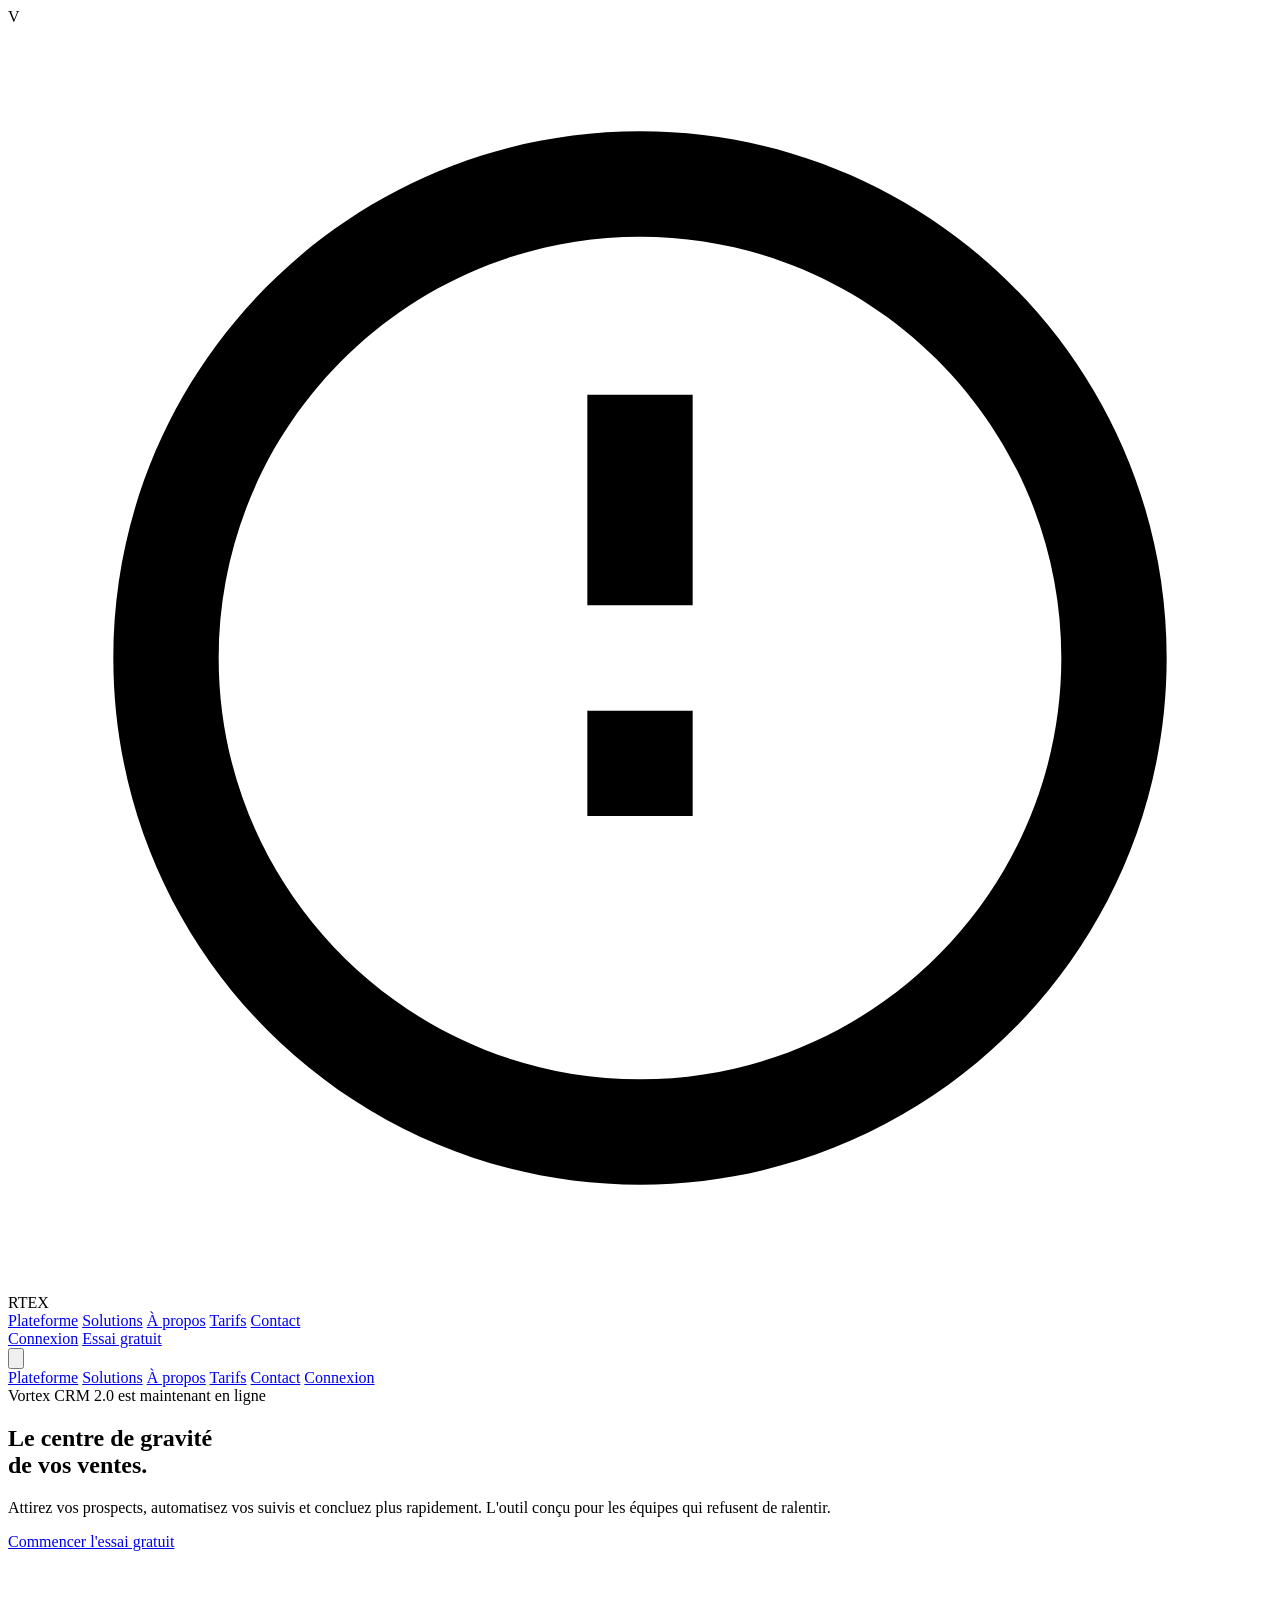
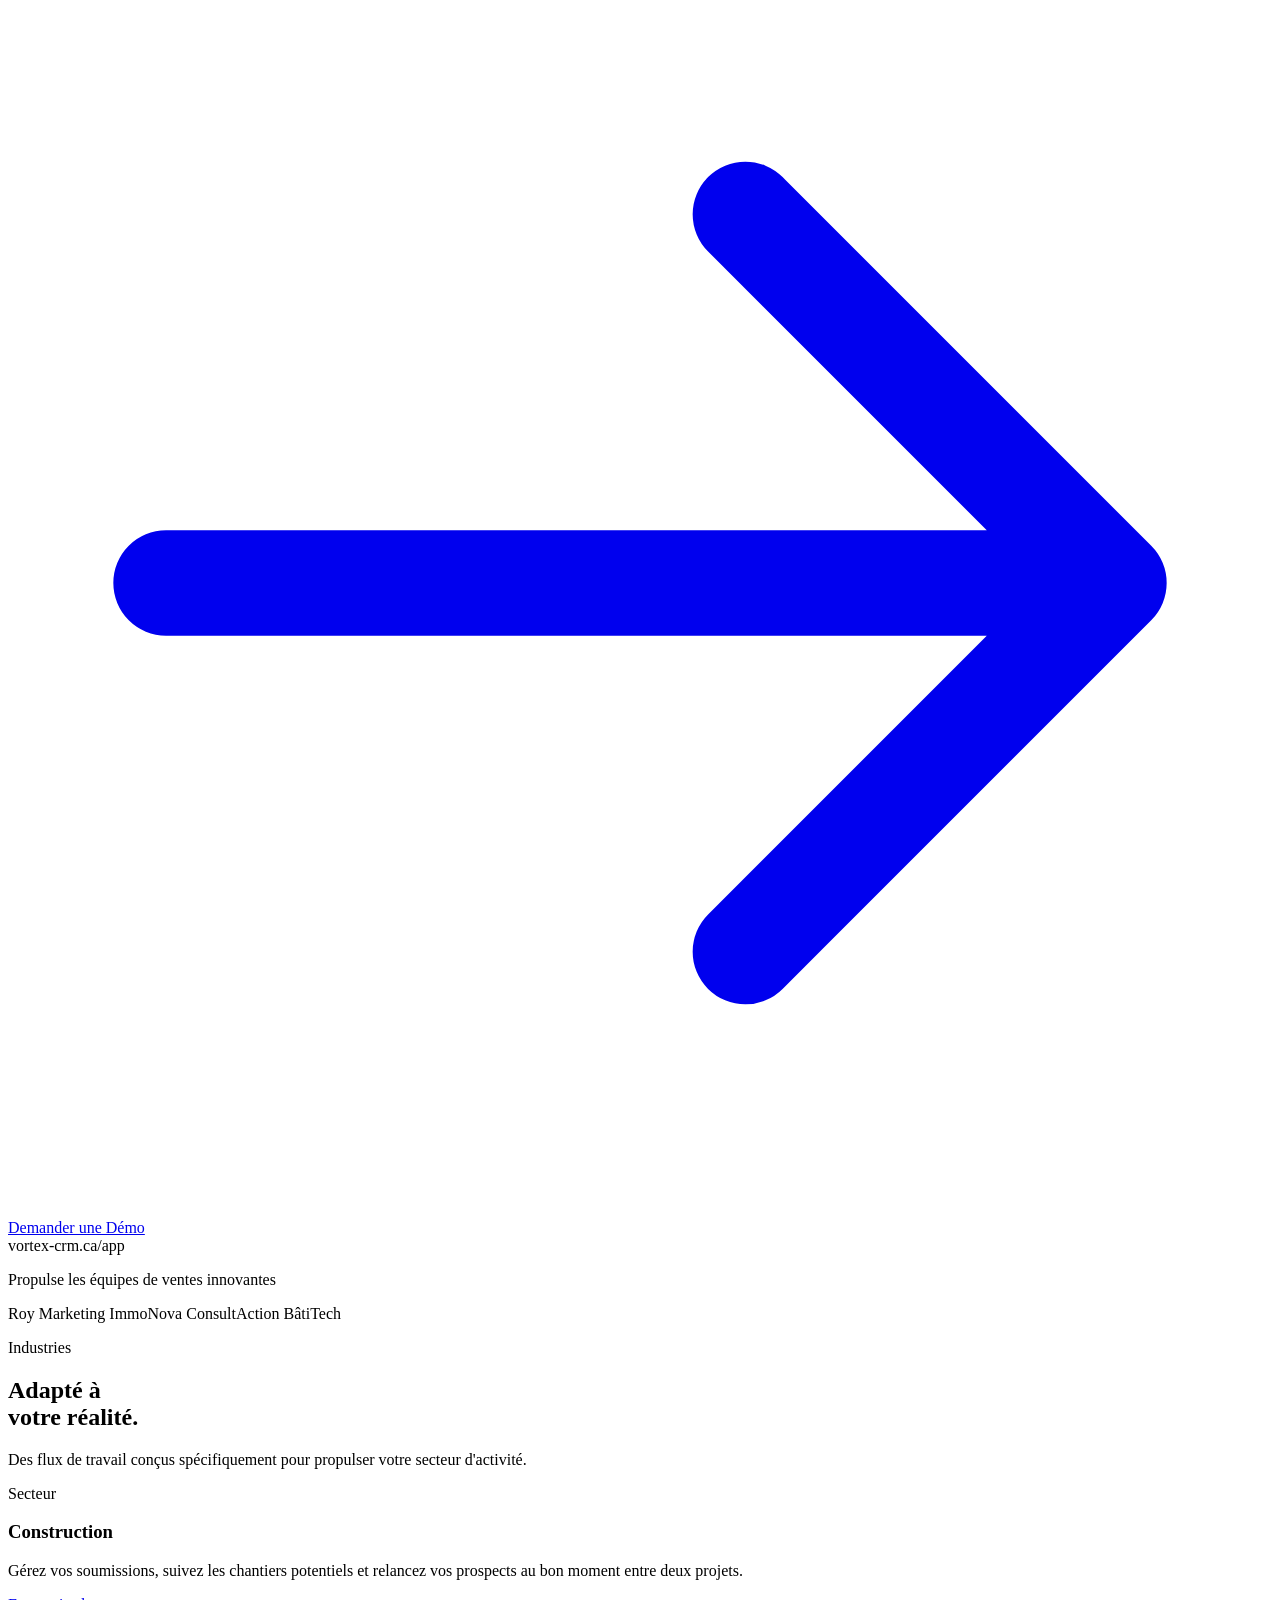
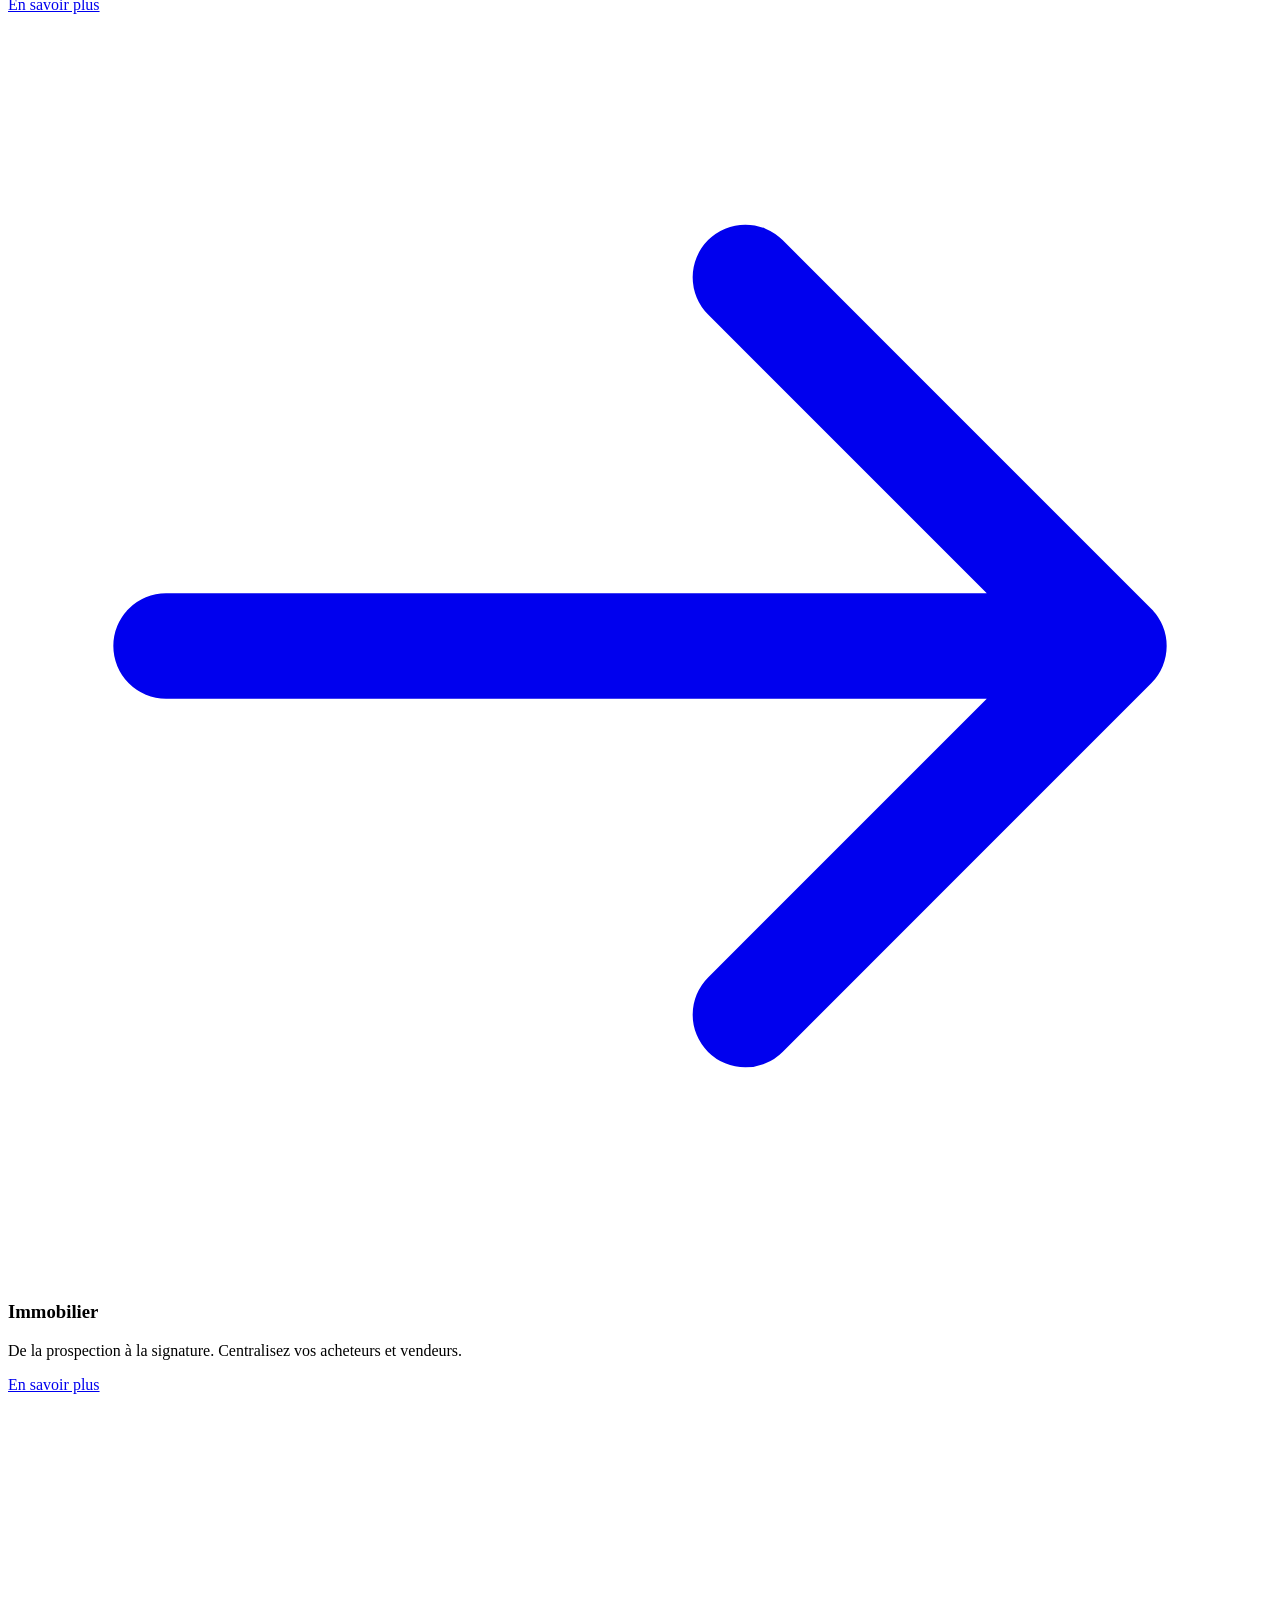
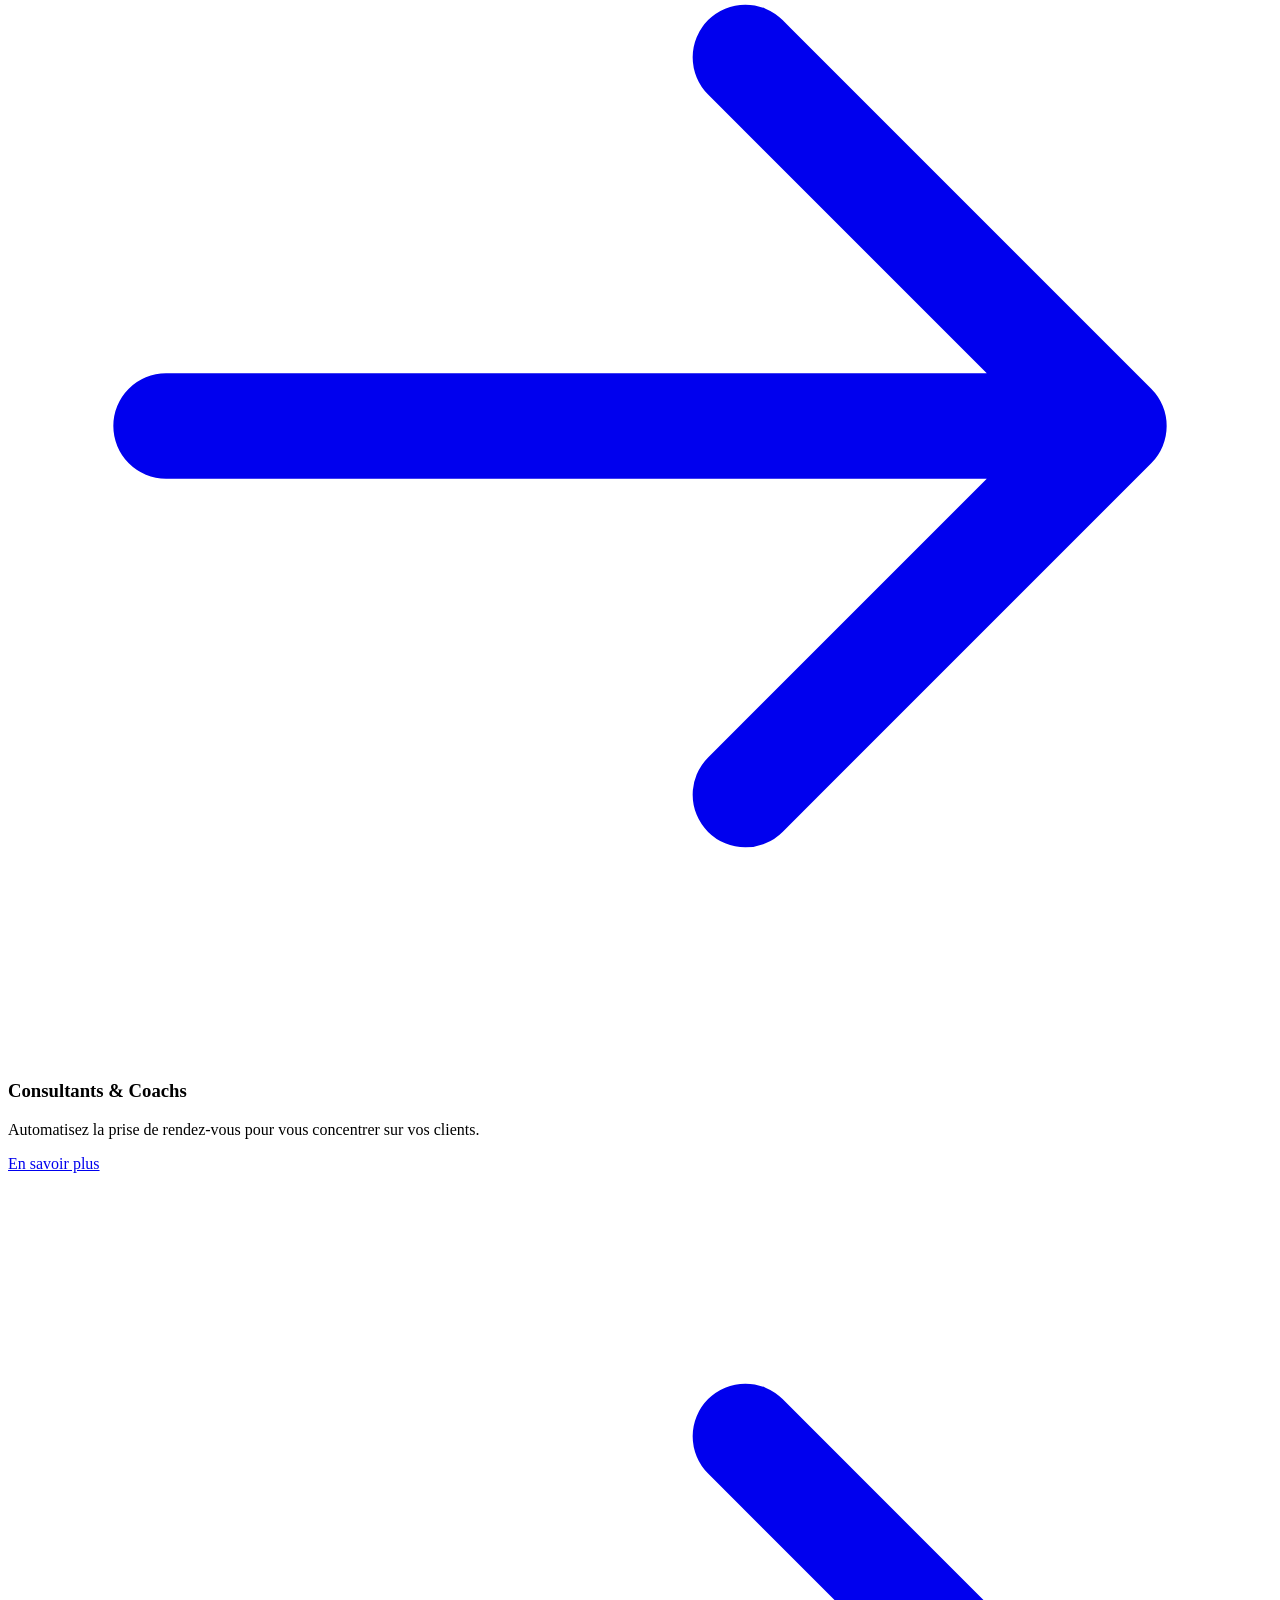
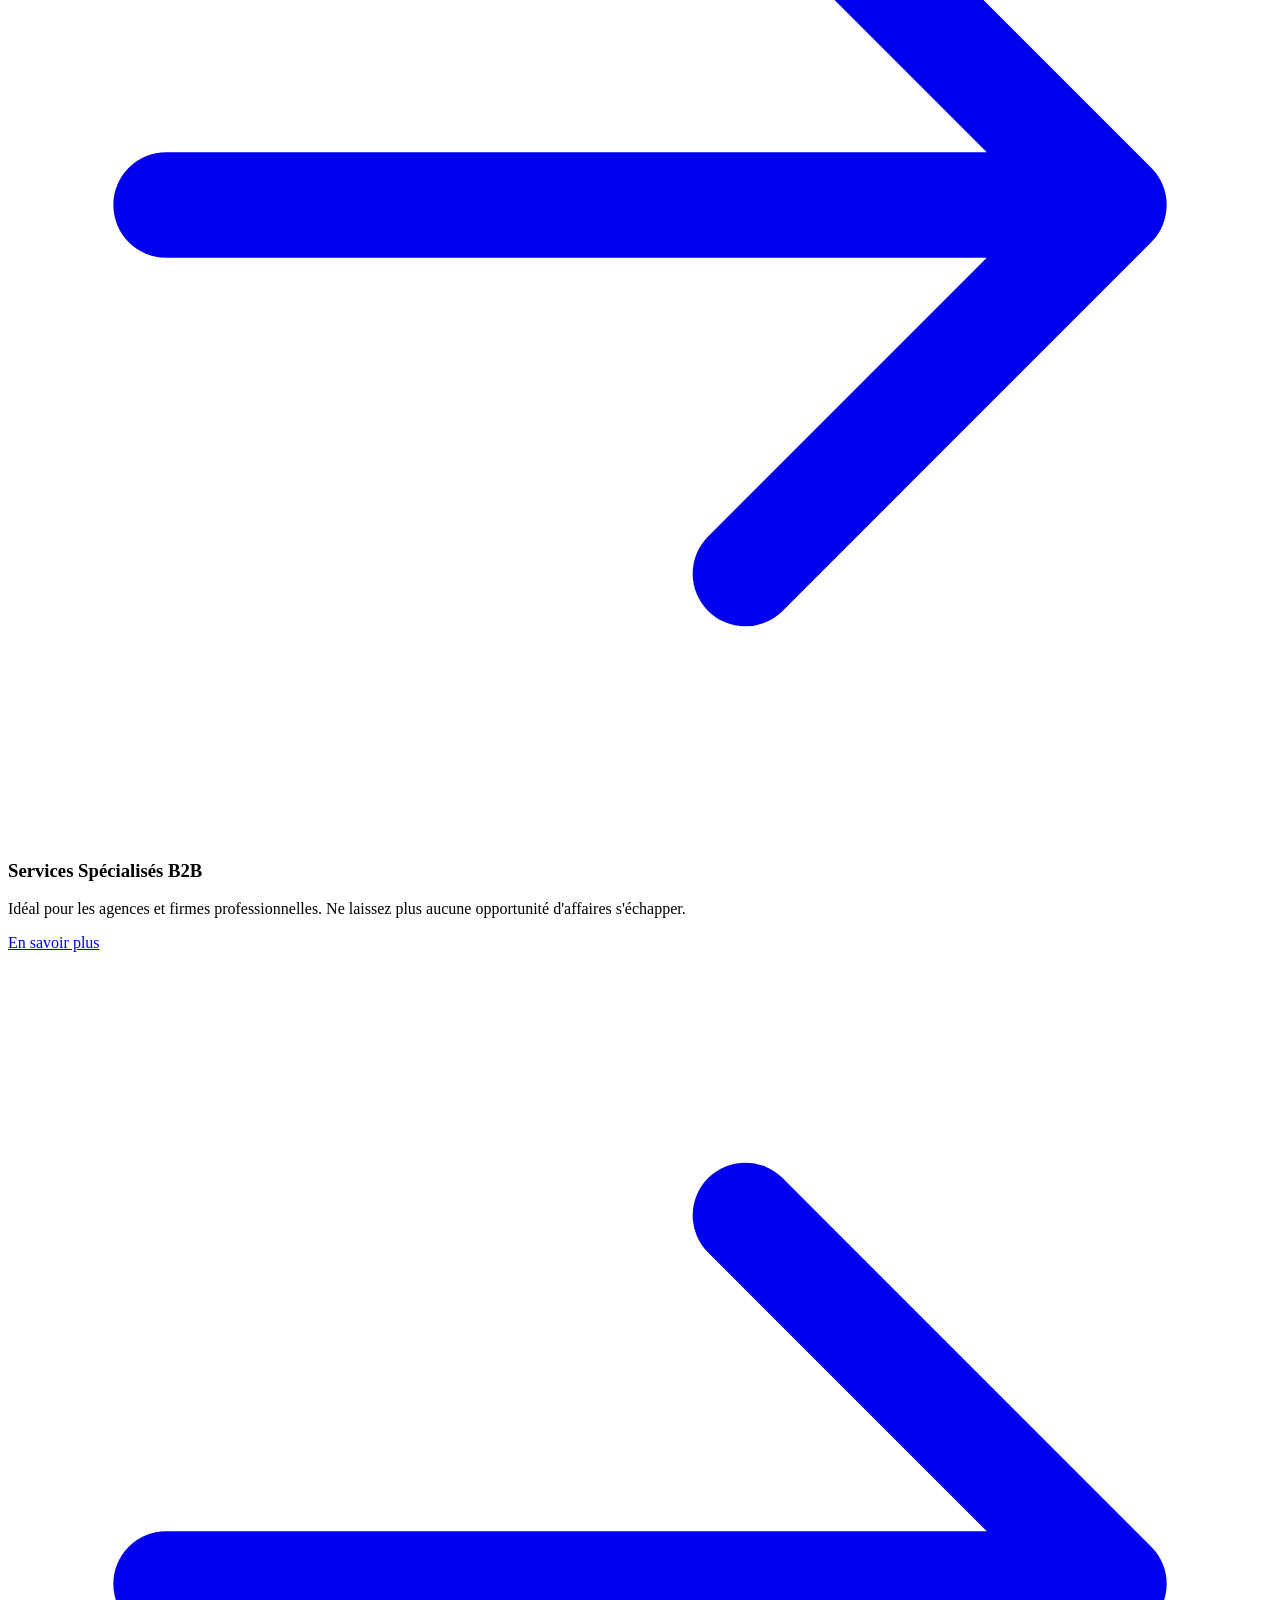
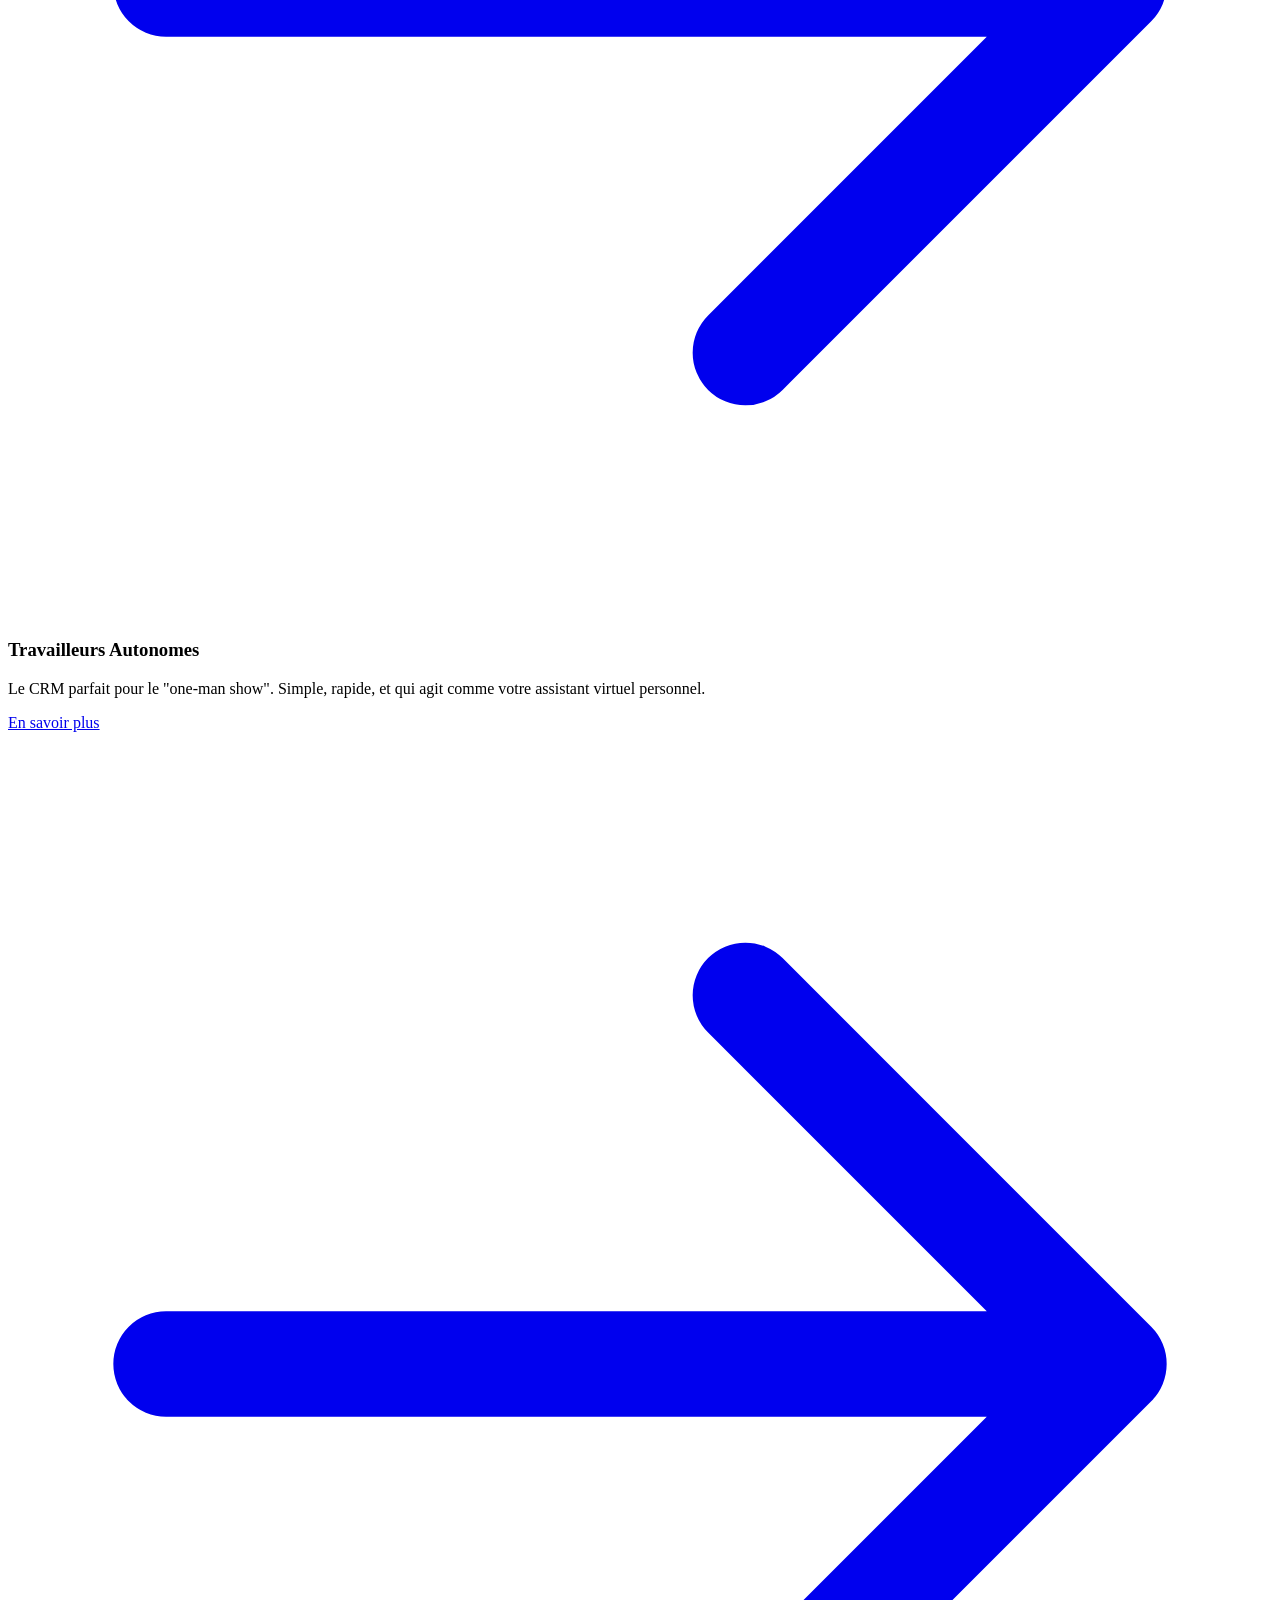
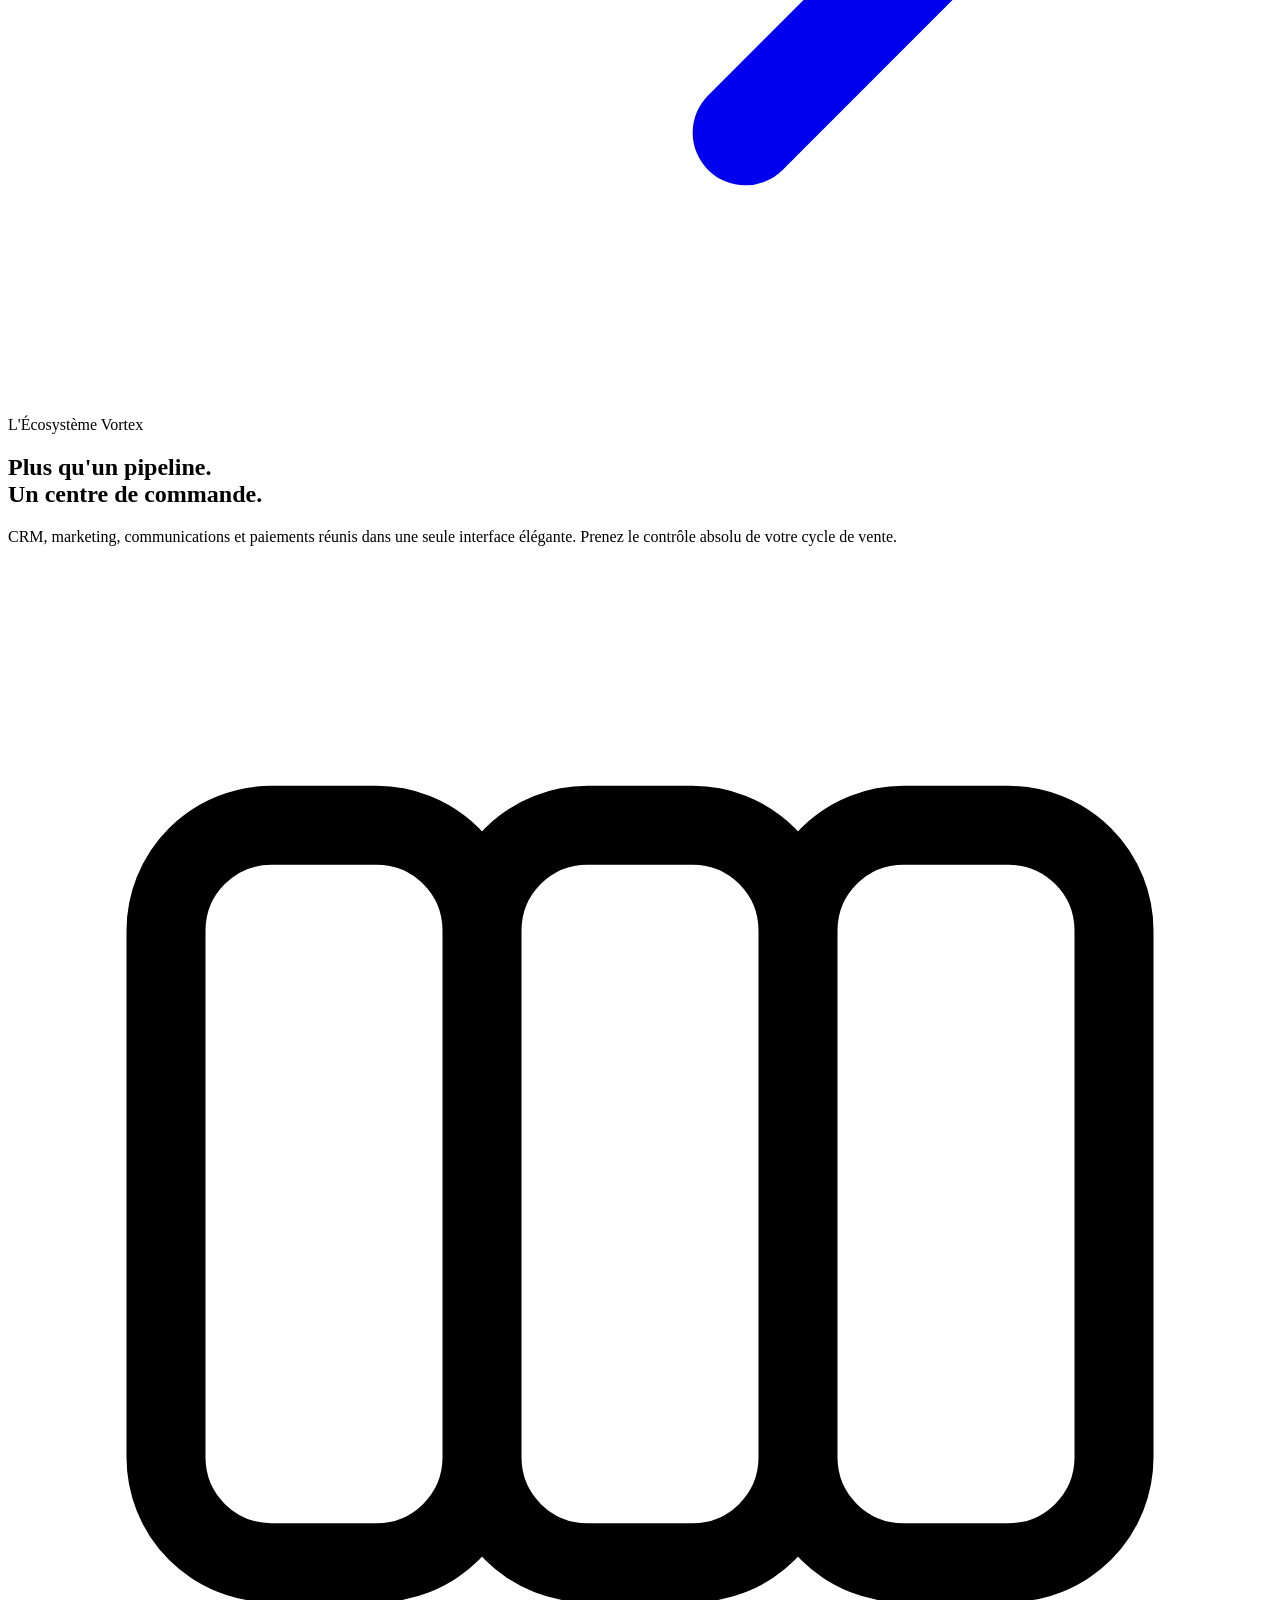
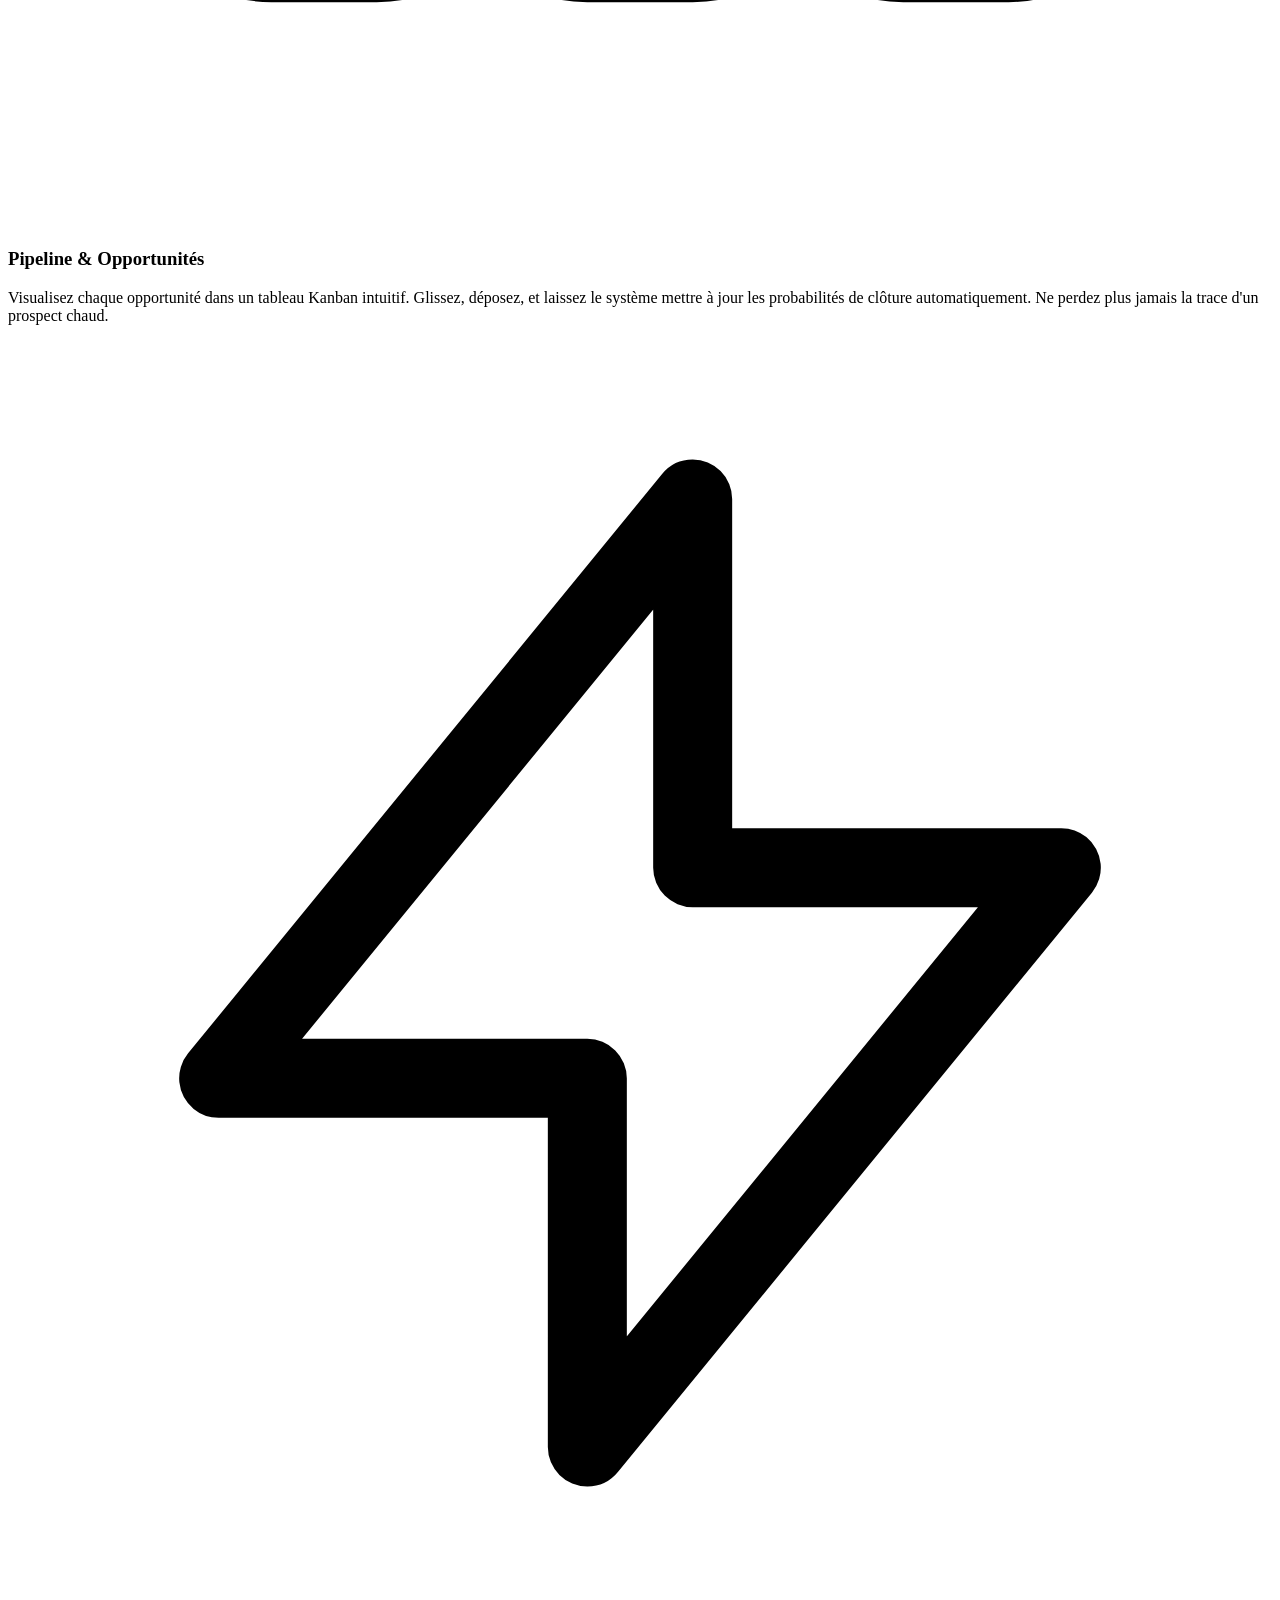
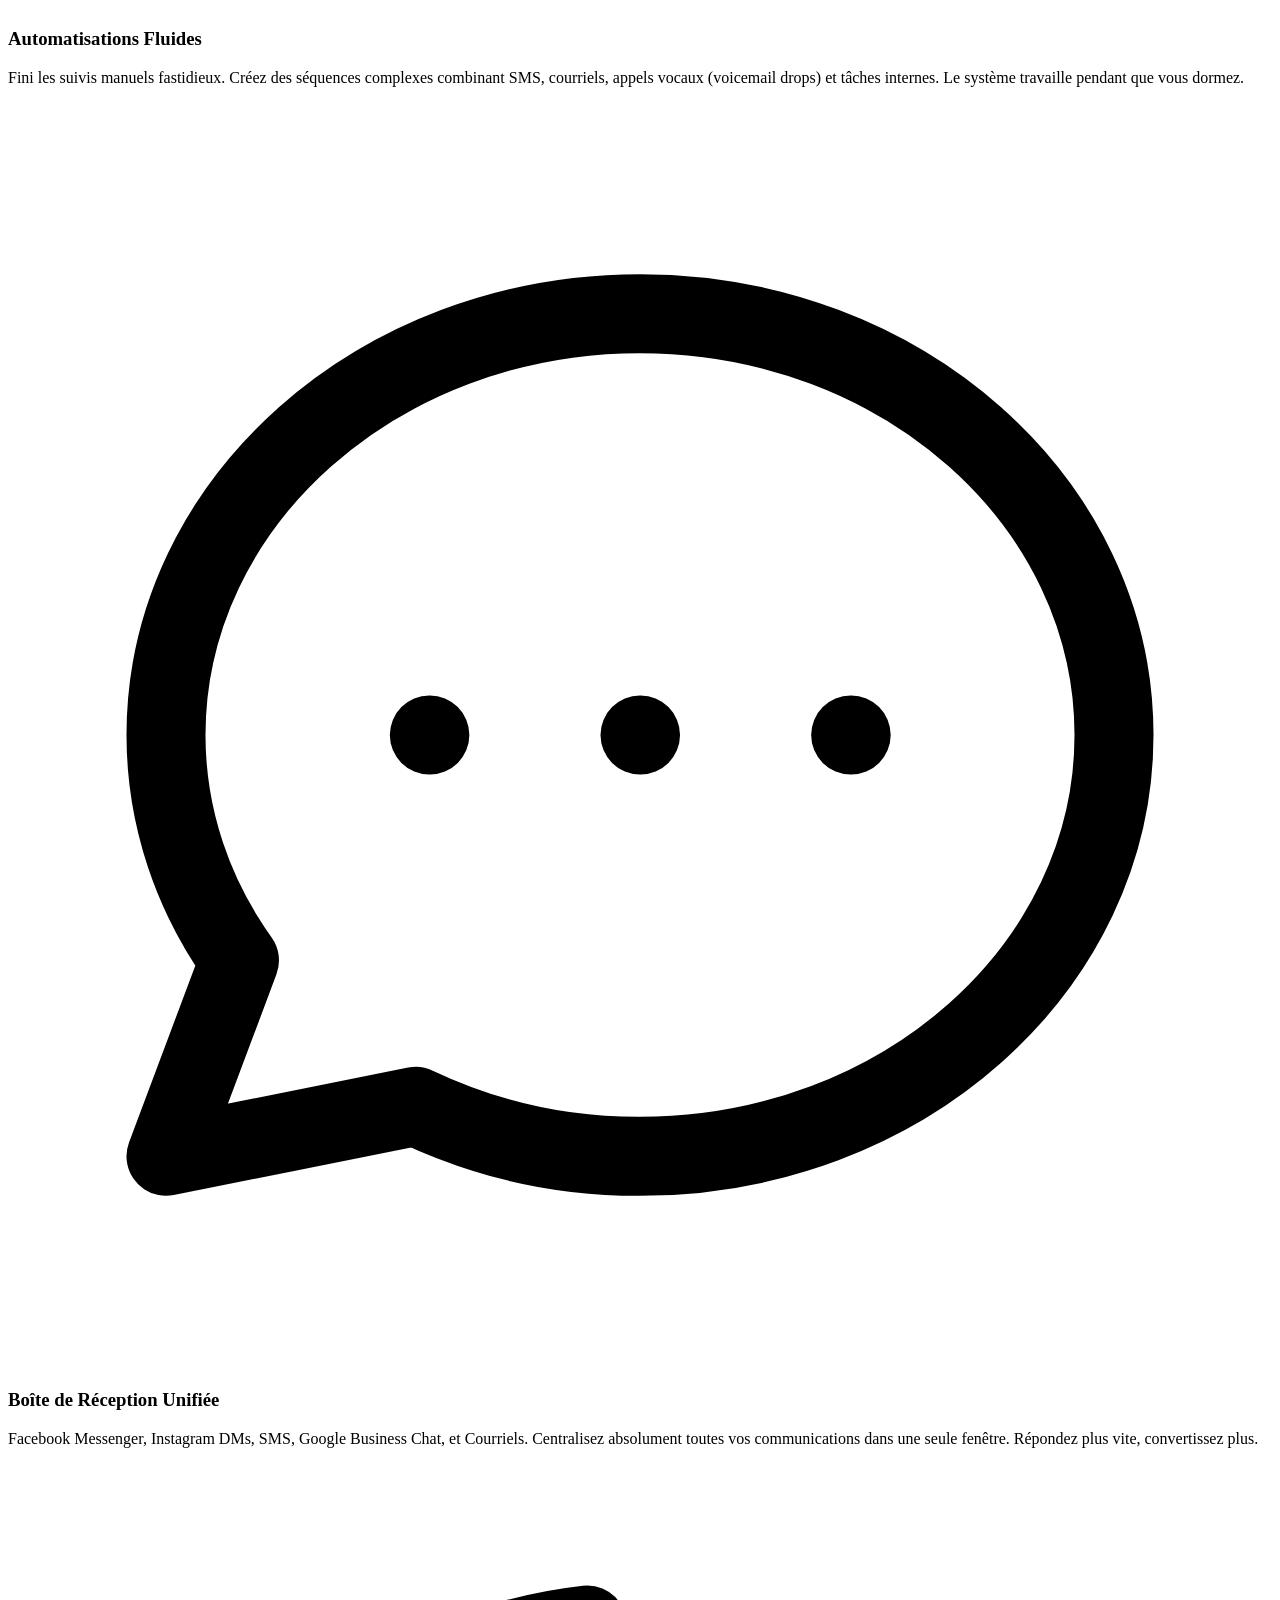
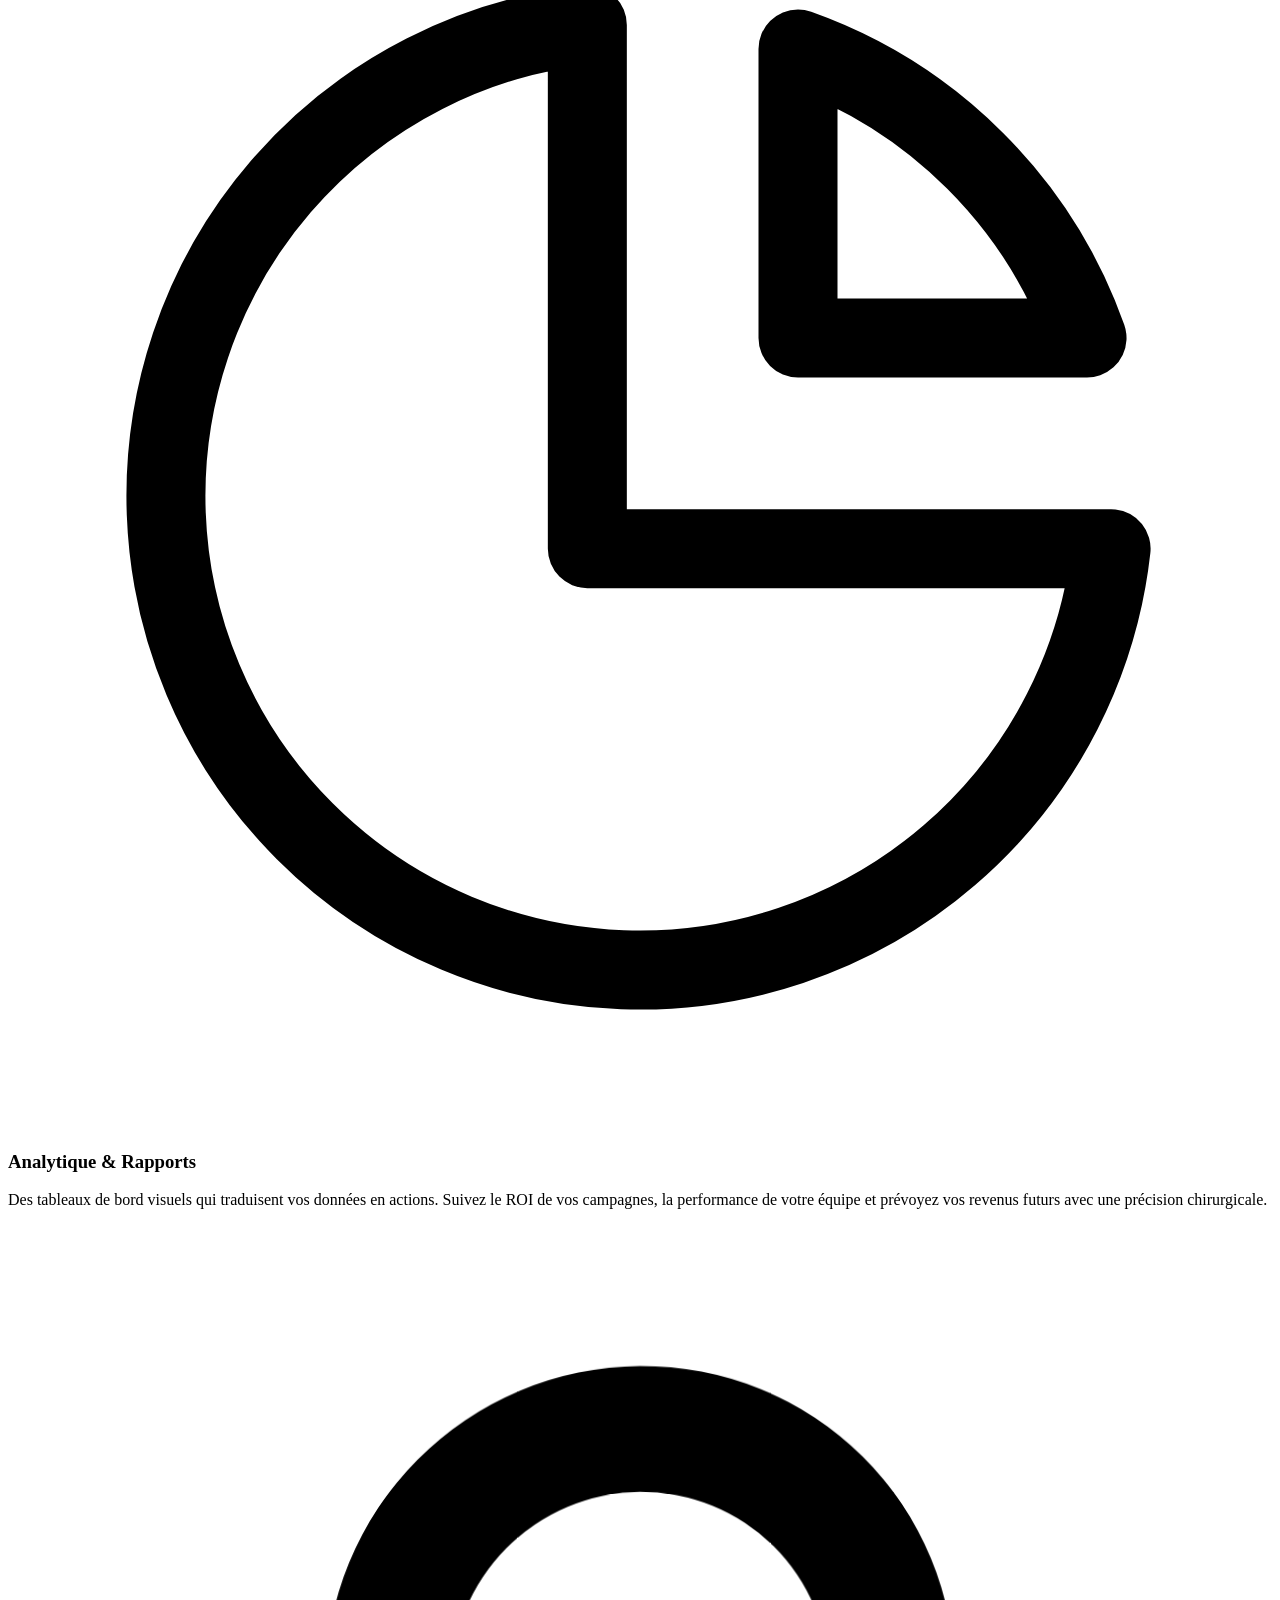
==== public/index.html @ 53e7bfb5 "go" ====
<!DOCTYPE html>
<html lang="fr-CA" class="scroll-smooth">
<head>
    <title>Vortex-CRM — Accélérez vos ventes</title>
    <meta charset="utf-8">
    <meta name="viewport" content="width=device-width, initial-scale=1, shrink-to-fit=no">
    
    <link rel="preconnect" href="https://fonts.gstatic.com">
    <link href="https://fonts.googleapis.com/css2?family=DM+Sans:wght@400;500;700&family=Montserrat:wght@400;500;700;800;900&display=swap" rel="stylesheet">
    
    <script src="https://cdn.tailwindcss.com"></script>
    <script>
        tailwind.config = {
            theme: {
                extend: {
                    fontFamily: {
                        heading: ['"Montserrat"', 'sans-serif'],
                        body: ['"DM Sans"', 'sans-serif'],
                    },
                    colors: {
                        brand: {
                            dark: '#030303', 
                            card: '#111111', 
                            accent: '#9E131E',
                            accentHover: '#c21725'
                        }
                    }
                }
            }
        }
    </script>
    <style>
        .vortex-glow {
            box-shadow: 0 0 40px -10px rgba(158, 19, 30, 0.4);
        }
        .reveal {
            opacity: 0;
            transform: translateY(30px);
            transition: all 0.8s ease-out;
        }
        .reveal.active {
            opacity: 1;
            transform: translateY(0);
        }

        /* Animations pour la section Héro Premium */
@keyframes float {
    0% { transform: perspective(1000px) rotateX(10deg) translateY(0px); }
    50% { transform: perspective(1000px) rotateX(10deg) translateY(-20px); }
    100% { transform: perspective(1000px) rotateX(10deg) translateY(0px); }
}
.animate-float {
    animation: float 6s ease-in-out infinite;
}
.bg-grid-pattern {
    background-image: linear-gradient(to right, rgba(255,255,255,0.05) 1px, transparent 1px),
                      linear-gradient(to bottom, rgba(255,255,255,0.05) 1px, transparent 1px);
    background-size: 40px 40px;
}
    </style>
</head>
<body class="antialiased bg-brand-dark text-gray-300 font-body selection:bg-brand-accent selection:text-white overflow-x-hidden">

    <header class="fixed w-full bg-brand-dark/90 backdrop-blur-md z-50 border-b border-gray-800">
        <div class="max-w-7xl mx-auto px-4 sm:px-6 lg:px-8">
            <div class="flex justify-between items-center h-20">
                <div class="flex-shrink-0 flex items-center gap-1 cursor-pointer">
                    <span class="font-heading font-black text-3xl text-white tracking-widest">V</span>
                    <svg class="w-7 h-7 text-brand-accent animate-[spin_12s_linear_infinite]" viewBox="0 0 24 24" fill="currentColor">
                        <path d="M12 2C6.48 2 2 6.48 2 12s4.48 10 10 10 10-4.48 10-10S17.52 2 12 2zm0 18c-4.41 0-8-3.59-8-8s3.59-8 8-8 8 3.59 8 8-3.59 8-8 8zm-1-13h2v4h-2zm0 6h2v2h-2z"/>
                    </svg>
                    <span class="font-heading font-black text-3xl text-white tracking-widest">RTEX</span>
                </div>
                
                <nav class="hidden lg:flex space-x-6">
                    <a href="#plateforme" class="text-sm font-medium hover:text-white transition-colors">Plateforme</a>
                    <a href="#domaines" class="text-sm font-medium hover:text-white transition-colors">Solutions</a>
                    <a href="#apropos" class="text-sm font-medium hover:text-white transition-colors">À propos</a>
                    <a href="#tarifs" class="text-sm font-medium hover:text-white transition-colors">Tarifs</a>
                    <a href="#contact" class="text-sm font-medium hover:text-white transition-colors">Contact</a>
                </nav>
                
                <div class="hidden lg:flex items-center space-x-4">
                    <a href="#" class="text-sm font-medium hover:text-white transition-colors">Connexion</a>
                    <a href="#" class="bg-brand-accent hover:bg-brand-accentHover text-white px-5 py-2 rounded text-sm font-bold transition-all hover:scale-105">Essai gratuit</a>
                </div>

                <button id="mobile-menu-btn" class="lg:hidden text-white">
                    <svg class="w-8 h-8" fill="none" stroke="currentColor" viewBox="0 0 24 24"><path stroke-linecap="round" stroke-linejoin="round" stroke-width="2" d="M4 6h16M4 12h16M4 18h16"></path></svg>
                </button>
            </div>
        </div>
        <div id="mobile-menu" class="hidden lg:hidden bg-brand-card border-b border-gray-800">
            <div class="px-2 pt-2 pb-3 space-y-1 sm:px-3">
                <a href="#plateforme" class="block px-3 py-2 text-base font-medium hover:text-white">Plateforme</a>
                <a href="#domaines" class="block px-3 py-2 text-base font-medium hover:text-white">Solutions</a>
                <a href="#apropos" class="block px-3 py-2 text-base font-medium hover:text-white">À propos</a>
                <a href="#tarifs" class="block px-3 py-2 text-base font-medium hover:text-white">Tarifs</a>
                <a href="#contact" class="block px-3 py-2 text-base font-medium hover:text-white">Contact</a>
                <a href="#" class="block px-3 py-2 text-base font-medium text-brand-accent">Connexion</a>
            </div>
        </div>
    </header>

  <section class="pt-32 pb-0 lg:pt-48 overflow-hidden relative min-h-screen flex flex-col justify-start">
    
    <div class="absolute inset-0 pointer-events-none flex items-center justify-center overflow-hidden z-0">
        <div class="absolute inset-0 bg-grid-pattern opacity-20"></div>
        
        <div class="absolute w-[800px] h-[800px] md:w-[1200px] md:h-[1200px] rounded-full border border-brand-accent/20 animate-[spin_40s_linear_infinite]"></div>
        <div class="absolute w-[600px] h-[600px] md:w-[900px] md:h-[900px] rounded-full border-t border-r border-brand-accent/40 animate-[spin_25s_linear_infinite_reverse]"></div>
        <div class="absolute w-[400px] h-[400px] md:w-[600px] md:h-[600px] rounded-full border border-dashed border-brand-accent/30 animate-[spin_15s_linear_infinite]"></div>
        
        <div class="absolute w-[300px] h-[300px] bg-brand-accent/30 rounded-full blur-[120px]"></div>
        
        <div class="absolute inset-0 bg-gradient-to-b from-transparent via-brand-dark/80 to-brand-dark"></div>
    </div>
    
    <div class="max-w-7xl mx-auto px-4 sm:px-6 lg:px-8 relative z-10 reveal active flex-grow flex flex-col items-center">
        
        <div class="text-center max-w-4xl mx-auto mt-10">
            <div class="inline-flex items-center gap-2 px-4 py-1.5 rounded-full bg-black/50 backdrop-blur-md border border-gray-800 text-gray-300 text-xs font-bold uppercase tracking-wider mb-8 shadow-xl">
                <span class="flex h-2 w-2 rounded-full bg-brand-accent animate-pulse shadow-[0_0_10px_#9E131E]"></span>
                Vortex CRM 2.0 est maintenant en ligne
            </div>
            
            <h1 class="font-heading text-5xl md:text-7xl lg:text-8xl font-black text-white tracking-tighter mb-8 leading-[1.1]">
                Le centre de gravité <br/>
                <span class="text-transparent bg-clip-text bg-gradient-to-r from-brand-accent via-red-500 to-orange-500 drop-shadow-[0_0_20px_rgba(158,19,30,0.4)]">
                    de vos ventes.
                </span>
            </h1>
            
            <p class="text-xl md:text-2xl text-gray-400 mb-10 leading-relaxed max-w-3xl mx-auto font-light">
                Attirez vos prospects, automatisez vos suivis et concluez plus rapidement. L'outil conçu pour les équipes qui refusent de ralentir.
            </p>
            
            <div class="flex flex-col sm:flex-row justify-center gap-6">
                <a href="#" class="group relative px-8 py-4 bg-brand-accent text-white font-bold text-lg rounded-lg overflow-hidden transition-all hover:scale-105 vortex-glow">
                    <div class="absolute inset-0 bg-white/20 translate-y-full group-hover:translate-y-0 transition-transform duration-300 ease-out"></div>
                    <span class="relative flex items-center justify-center gap-2">
                        Commencer l'essai gratuit
                        <svg class="w-5 h-5 group-hover:translate-x-1 transition-transform" fill="none" stroke="currentColor" viewBox="0 0 24 24"><path stroke-linecap="round" stroke-linejoin="round" stroke-width="2" d="M14 5l7 7m0 0l-7 7m7-7H3"></path></svg>
                    </span>
                </a>
                <a href="#contact" class="px-8 py-4 bg-transparent border border-gray-600 text-white font-bold text-lg rounded-lg hover:bg-gray-800 hover:border-gray-500 transition-all flex items-center justify-center gap-2">
                    Demander une Démo
                </a>
            </div>
        </div>

        <div class="w-full max-w-5xl mx-auto mt-20 relative z-20">
            <div class="animate-float">
                <div class="bg-[#0a0a0a]/90 backdrop-blur-xl border border-gray-800 rounded-t-2xl shadow-[0_-20px_60px_-15px_rgba(158,19,30,0.3)] overflow-hidden h-64 md:h-96 relative">
                    
                    <div class="flex items-center px-4 py-3 border-b border-gray-800/50 bg-black/40">
                        <div class="flex gap-2">
                            <div class="w-3 h-3 rounded-full bg-red-500/80"></div>
                            <div class="w-3 h-3 rounded-full bg-yellow-500/80"></div>
                            <div class="w-3 h-3 rounded-full bg-green-500/80"></div>
                        </div>
                        <div class="mx-auto bg-gray-900 rounded-md px-4 py-1 text-xs text-gray-500 border border-gray-800 font-mono">vortex-crm.ca/app</div>
                    </div>
                    
                    <div class="p-6 grid grid-cols-1 md:grid-cols-3 gap-6 opacity-60">
                        <div class="hidden md:flex flex-col gap-4 col-span-1">
                            <div class="h-8 bg-gray-800/50 rounded-md w-3/4"></div>
                            <div class="h-4 bg-gray-800/30 rounded-md w-full"></div>
                            <div class="h-4 bg-gray-800/30 rounded-md w-5/6"></div>
                            <div class="h-4 bg-brand-accent/20 border border-brand-accent/30 rounded-md w-full mt-4"></div>
                            <div class="h-4 bg-gray-800/30 rounded-md w-4/5"></div>
                        </div>
                        <div class="col-span-2 grid grid-cols-3 gap-4">
                            <div class="space-y-3">
                                <div class="h-6 bg-gray-800/50 rounded w-1/2 mb-4"></div>
                                <div class="h-24 bg-gray-800/40 border border-gray-700/50 rounded-lg"></div>
                                <div class="h-24 bg-gray-800/40 border border-gray-700/50 rounded-lg"></div>
                            </div>
                            <div class="space-y-3 mt-4">
                                <div class="h-6 bg-brand-accent/30 text-brand-accent rounded w-1/2 mb-4"></div>
                                <div class="h-24 bg-brand-accent/10 border border-brand-accent/30 rounded-lg shadow-[0_0_15px_rgba(158,19,30,0.2)]"></div>
                            </div>
                            <div class="space-y-3">
                                <div class="h-6 bg-gray-800/50 rounded w-1/2 mb-4"></div>
                                <div class="h-24 bg-gray-800/40 border border-gray-700/50 rounded-lg"></div>
                            </div>
                        </div>
                    </div>
                    
                    <div class="absolute bottom-0 left-0 w-full h-32 bg-gradient-to-t from-brand-dark to-transparent"></div>
                </div>
            </div>
        </div>
        
    </div>
</section>

    <section class="py-10 border-y border-gray-900 bg-black/50 reveal">
        <div class="max-w-7xl mx-auto px-4 sm:px-6 lg:px-8 text-center">
            <p class="text-sm font-bold text-gray-500 uppercase tracking-widest mb-6">Propulse les équipes de ventes innovantes</p>
            <div class="flex flex-wrap justify-center gap-8 md:gap-16 opacity-50 grayscale hover:grayscale-0 transition-all duration-500">
                <span class="font-heading font-bold text-xl text-white">Roy Marketing</span>
                <span class="font-heading font-bold text-xl text-white">ImmoNova</span>
                <span class="font-heading font-bold text-xl text-white">ConsultAction</span>
                <span class="font-heading font-bold text-xl text-white">BâtiTech</span>
            </div>
        </div>
    </section>

<section id="domaines" class="py-24 bg-brand-dark reveal">
    <div class="max-w-7xl mx-auto px-4 sm:px-6 lg:px-8">
        <div class="mb-16 md:flex md:justify-between md:items-end">
            <div class="max-w-2xl">
                <p class="text-brand-accent font-bold tracking-widest uppercase text-sm mb-4">Industries</p>
                <h2 class="font-heading text-4xl md:text-6xl font-black text-white leading-tight">Adapté à <br/>votre réalité.</h2>
            </div>
            <p class="text-xl text-gray-400 mt-6 md:mt-0 max-w-sm md:text-right">
                Des flux de travail conçus spécifiquement pour propulser votre secteur d'activité.
            </p>
        </div>
        
        <div class="grid grid-cols-1 md:grid-cols-12 gap-6">
            
            <div class="md:col-span-8 group relative h-[450px] md:h-[500px] rounded-2xl overflow-hidden cursor-pointer">
                <div class="absolute inset-0 bg-[url('https://images.unsplash.com/photo-1486406146926-c627a92ad1ab?q=80&w=2070&auto=format&fit=crop')] bg-cover bg-center transform transition-transform duration-1000 scale-105 md:scale-100 md:group-hover:scale-110"></div>
                <div class="absolute inset-0 bg-gradient-to-t from-black via-black/70 to-transparent md:from-black/90 md:via-black/40"></div>
                <div class="absolute inset-0 border-2 border-transparent group-hover:border-brand-accent/50 rounded-2xl transition-colors duration-500 pointer-events-none"></div>
                
                <div class="absolute bottom-0 left-0 p-8 md:p-12 w-full">
                    <div class="translate-y-0 md:translate-y-4 md:group-hover:translate-y-0 transition-transform duration-500 ease-out">
                        <span class="inline-block px-3 py-1 bg-white/10 backdrop-blur-md text-white text-xs font-bold uppercase tracking-wider rounded-full mb-4 border border-white/20">Secteur</span>
                        <h3 class="text-3xl md:text-5xl font-bold text-white mb-4 font-heading">Construction</h3>
                        
                        <p class="text-gray-300 text-lg md:max-w-xl opacity-100 md:opacity-0 md:group-hover:opacity-100 transition-opacity duration-500 delay-100 mb-6">Gérez vos soumissions, suivez les chantiers potentiels et relancez vos prospects au bon moment entre deux projets.</p>
                        
                        <a href="construction.html" class="inline-flex items-center gap-2 text-white font-bold hover:text-brand-accent transition-colors opacity-100 md:opacity-0 md:group-hover:opacity-100 duration-500 delay-200">
                            En savoir plus
                            <svg class="w-5 h-5 transition-transform group-hover:translate-x-1" fill="none" stroke="currentColor" viewBox="0 0 24 24"><path stroke-linecap="round" stroke-linejoin="round" stroke-width="2" d="M14 5l7 7m0 0l-7 7m7-7H3"></path></svg>
                            <span class="absolute inset-0 z-10"></span>
                        </a>
                    </div>
                </div>
            </div>

            <div class="md:col-span-4 group relative h-[450px] md:h-[500px] rounded-2xl overflow-hidden cursor-pointer">
                <div class="absolute inset-0 bg-[url('https://images.unsplash.com/photo-1512917774080-9991f1c4c750?q=80&w=2070&auto=format&fit=crop')] bg-cover bg-center transform transition-transform duration-1000 scale-105 md:scale-100 md:group-hover:scale-110"></div>
                <div class="absolute inset-0 bg-gradient-to-t from-black via-black/70 to-transparent md:from-black/90 md:via-black/50"></div>
                <div class="absolute inset-0 border-2 border-transparent group-hover:border-brand-accent/50 rounded-2xl transition-colors duration-500 pointer-events-none"></div>
                
                <div class="absolute bottom-0 left-0 p-8 w-full">
                    <div class="translate-y-0 md:translate-y-4 md:group-hover:translate-y-0 transition-transform duration-500 ease-out">
                        <h3 class="text-3xl font-bold text-white mb-3 font-heading">Immobilier</h3>
                        <p class="text-gray-300 opacity-100 md:opacity-0 md:group-hover:opacity-100 transition-opacity duration-500 delay-100 mb-4">De la prospection à la signature. Centralisez vos acheteurs et vendeurs.</p>
                        
                        <a href="immobilier.html" class="inline-flex items-center gap-2 text-white font-bold hover:text-brand-accent transition-colors opacity-100 md:opacity-0 md:group-hover:opacity-100 duration-500 delay-200">
                            En savoir plus
                            <svg class="w-5 h-5 transition-transform group-hover:translate-x-1" fill="none" stroke="currentColor" viewBox="0 0 24 24"><path stroke-linecap="round" stroke-linejoin="round" stroke-width="2" d="M14 5l7 7m0 0l-7 7m7-7H3"></path></svg>
                            <span class="absolute inset-0 z-10"></span>
                        </a>
                    </div>
                </div>
            </div>

            <div class="md:col-span-4 group relative h-[450px] rounded-2xl overflow-hidden cursor-pointer">
                <div class="absolute inset-0 bg-[url('https://images.unsplash.com/photo-1552664730-d307ca884978?q=80&w=2070&auto=format&fit=crop')] bg-cover bg-center transform transition-transform duration-1000 scale-105 md:scale-100 md:group-hover:scale-110"></div>
                <div class="absolute inset-0 bg-gradient-to-t from-black via-black/70 to-transparent md:from-black/90 md:via-black/50"></div>
                <div class="absolute inset-0 border-2 border-transparent group-hover:border-brand-accent/50 rounded-2xl transition-colors duration-500 pointer-events-none"></div>
                
                <div class="absolute bottom-0 left-0 p-8 w-full">
                    <div class="translate-y-0 md:translate-y-4 md:group-hover:translate-y-0 transition-transform duration-500 ease-out">
                        <h3 class="text-2xl font-bold text-white mb-3 font-heading">Consultants & Coachs</h3>
                        <p class="text-gray-300 text-sm opacity-100 md:opacity-0 md:group-hover:opacity-100 transition-opacity duration-500 delay-100 mb-4">Automatisez la prise de rendez-vous pour vous concentrer sur vos clients.</p>
                        
                        <a href="consultants.html" class="inline-flex items-center gap-2 text-white font-bold hover:text-brand-accent transition-colors opacity-100 md:opacity-0 md:group-hover:opacity-100 duration-500 delay-200">
                            En savoir plus
                            <svg class="w-5 h-5 transition-transform group-hover:translate-x-1" fill="none" stroke="currentColor" viewBox="0 0 24 24"><path stroke-linecap="round" stroke-linejoin="round" stroke-width="2" d="M14 5l7 7m0 0l-7 7m7-7H3"></path></svg>
                            <span class="absolute inset-0 z-10"></span>
                        </a>
                    </div>
                </div>
            </div>

            <div class="md:col-span-8 group relative h-[450px] rounded-2xl overflow-hidden cursor-pointer">
                <div class="absolute inset-0 bg-[url('https://images.unsplash.com/photo-1600880292203-757bb62b4baf?q=80&w=2070&auto=format&fit=crop')] bg-cover bg-center transform transition-transform duration-1000 scale-105 md:scale-100 md:group-hover:scale-110"></div>
                <div class="absolute inset-0 bg-gradient-to-t from-black via-black/70 to-transparent md:from-black/90 md:via-black/40"></div>
                <div class="absolute inset-0 border-2 border-transparent group-hover:border-brand-accent/50 rounded-2xl transition-colors duration-500 pointer-events-none"></div>
                
                <div class="absolute bottom-0 left-0 p-8 md:p-12 w-full">
                    <div class="translate-y-0 md:translate-y-4 md:group-hover:translate-y-0 transition-transform duration-500 ease-out">
                        <h3 class="text-3xl md:text-5xl font-bold text-white mb-4 font-heading">Services Spécialisés B2B</h3>
                        <p class="text-gray-300 text-lg md:max-w-xl opacity-100 md:opacity-0 md:group-hover:opacity-100 transition-opacity duration-500 delay-100 mb-6">Idéal pour les agences et firmes professionnelles. Ne laissez plus aucune opportunité d'affaires s'échapper.</p>
                        
                        <a href="services-specialises.html" class="inline-flex items-center gap-2 text-white font-bold hover:text-brand-accent transition-colors opacity-100 md:opacity-0 md:group-hover:opacity-100 duration-500 delay-200">
                            En savoir plus
                            <svg class="w-5 h-5 transition-transform group-hover:translate-x-1" fill="none" stroke="currentColor" viewBox="0 0 24 24"><path stroke-linecap="round" stroke-linejoin="round" stroke-width="2" d="M14 5l7 7m0 0l-7 7m7-7H3"></path></svg>
                            <span class="absolute inset-0 z-10"></span>
                        </a>
                    </div>
                </div>
            </div>

            <div class="md:col-span-12 group relative h-[450px] md:h-[300px] rounded-2xl overflow-hidden cursor-pointer mt-2">
                <div class="absolute inset-0 bg-[url('https://images.unsplash.com/photo-1499951360447-b19be8fe80f5?q=80&w=2070&auto=format&fit=crop')] bg-cover bg-center transform transition-transform duration-1000 scale-105 md:scale-100 md:group-hover:scale-110"></div>
                <div class="absolute inset-0 bg-black/80 md:bg-black/70 md:group-hover:bg-black/60 transition-colors duration-500"></div>
                <div class="absolute inset-0 border-2 border-transparent group-hover:border-brand-accent/50 rounded-2xl transition-colors duration-500 pointer-events-none"></div>
                
                <div class="absolute inset-0 flex flex-col items-center justify-center p-8 text-center">
                    <div class="translate-y-0 md:translate-y-4 md:group-hover:translate-y-0 transition-transform duration-500 ease-out">
                        <h3 class="text-3xl md:text-4xl font-bold text-white mb-4 font-heading">Travailleurs Autonomes</h3>
                        <p class="text-gray-300 text-lg md:max-w-2xl mx-auto opacity-100 md:opacity-0 md:group-hover:opacity-100 transition-opacity duration-500 delay-100 mb-6">Le CRM parfait pour le "one-man show". Simple, rapide, et qui agit comme votre assistant virtuel personnel.</p>
                        
                        <a href="travailleurs-autonomes.html" class="inline-flex items-center gap-2 text-white font-bold hover:text-brand-accent transition-colors opacity-100 md:opacity-0 md:group-hover:opacity-100 duration-500 delay-200">
                            En savoir plus
                            <svg class="w-5 h-5 transition-transform group-hover:translate-x-1" fill="none" stroke="currentColor" viewBox="0 0 24 24"><path stroke-linecap="round" stroke-linejoin="round" stroke-width="2" d="M14 5l7 7m0 0l-7 7m7-7H3"></path></svg>
                            <span class="absolute inset-0 z-10"></span>
                        </a>
                    </div>
                </div>
            </div>
            
        </div>
    </div>
</section>

<section id="plateforme" class="relative bg-brand-dark pt-20 md:pt-32 pb-12 border-t border-gray-900">
    <div class="absolute top-1/4 left-1/4 w-[600px] h-[600px] bg-brand-accent/5 rounded-full blur-[120px] pointer-events-none"></div>

    <div class="max-w-7xl mx-auto px-4 sm:px-6 lg:px-8">
        
        <div class="text-center mb-16 md:mb-24 reveal active">
            <p class="text-brand-accent font-bold tracking-widest uppercase text-sm mb-4">L'Écosystème Vortex</p>
            <h2 class="font-heading text-4xl md:text-6xl font-black text-white mb-6">Plus qu'un pipeline.<br class="hidden md:block"/> Un centre de commande.</h2>
            <p class="text-xl text-gray-400 max-w-2xl mx-auto">
                CRM, marketing, communications et paiements réunis dans une seule interface élégante. Prenez le contrôle absolu de votre cycle de vente.
            </p>
        </div>

        <div class="relative flex flex-col md:flex-row items-start gap-12 md:gap-24">
            
            <div class="w-full md:w-5/12 space-y-12 md:space-y-[40vh] pb-12 md:pb-[40vh] feature-text-container z-10">
                
                <div class="feature-block opacity-100 md:opacity-30 transform md:scale-95 transition-all duration-700 ease-out" data-feature="1">
                    <div class="w-14 h-14 bg-gray-900 border border-gray-800 rounded-2xl flex items-center justify-center mb-6 shadow-[0_0_15px_rgba(158,19,30,0.2)]">
                        <svg class="w-7 h-7 text-brand-accent" fill="none" stroke="currentColor" viewBox="0 0 24 24"><path stroke-linecap="round" stroke-linejoin="round" stroke-width="1.5" d="M9 17V7m0 10a2 2 0 01-2 2H5a2 2 0 01-2-2V7a2 2 0 012-2h2a2 2 0 012 2m0 10a2 2 0 002 2h2a2 2 0 002-2M9 7a2 2 0 012-2h2a2 2 0 012 2m0 10V7m0 10a2 2 0 002 2h2a2 2 0 002-2V7a2 2 0 00-2-2h-2a2 2 0 00-2 2"></path></svg>
                    </div>
                    <h3 class="text-3xl font-bold text-white mb-4 font-heading">Pipeline & Opportunités</h3>
                    <p class="text-lg text-gray-400 leading-relaxed">
                        Visualisez chaque opportunité dans un tableau Kanban intuitif. Glissez, déposez, et laissez le système mettre à jour les probabilités de clôture automatiquement. Ne perdez plus jamais la trace d'un prospect chaud.
                    </p>
                </div>

                <div class="feature-block opacity-100 md:opacity-30 transform md:scale-95 transition-all duration-700 ease-out" data-feature="2">
                    <div class="w-14 h-14 bg-gray-900 border border-gray-800 rounded-2xl flex items-center justify-center mb-6 shadow-[0_0_15px_rgba(158,19,30,0.2)]">
                        <svg class="w-7 h-7 text-brand-accent" fill="none" stroke="currentColor" viewBox="0 0 24 24"><path stroke-linecap="round" stroke-linejoin="round" stroke-width="1.5" d="M13 10V3L4 14h7v7l9-11h-7z"></path></svg>
                    </div>
                    <h3 class="text-3xl font-bold text-white mb-4 font-heading">Automatisations Fluides</h3>
                    <p class="text-lg text-gray-400 leading-relaxed">
                        Fini les suivis manuels fastidieux. Créez des séquences complexes combinant SMS, courriels, appels vocaux (voicemail drops) et tâches internes. Le système travaille pendant que vous dormez.
                    </p>
                </div>

                <div class="feature-block opacity-100 md:opacity-30 transform md:scale-95 transition-all duration-700 ease-out" data-feature="3">
                    <div class="w-14 h-14 bg-gray-900 border border-gray-800 rounded-2xl flex items-center justify-center mb-6 shadow-[0_0_15px_rgba(158,19,30,0.2)]">
                        <svg class="w-7 h-7 text-brand-accent" fill="none" stroke="currentColor" viewBox="0 0 24 24"><path stroke-linecap="round" stroke-linejoin="round" stroke-width="1.5" d="M8 12h.01M12 12h.01M16 12h.01M21 12c0 4.418-4.03 8-9 8a9.863 9.863 0 01-4.255-.949L3 20l1.395-3.72C3.512 15.042 3 13.574 3 12c0-4.418 4.03-8 9-8s9 3.582 9 8z"></path></svg>
                    </div>
                    <h3 class="text-3xl font-bold text-white mb-4 font-heading">Boîte de Réception Unifiée</h3>
                    <p class="text-lg text-gray-400 leading-relaxed">
                        Facebook Messenger, Instagram DMs, SMS, Google Business Chat, et Courriels. Centralisez absolument toutes vos communications dans une seule fenêtre. Répondez plus vite, convertissez plus.
                    </p>
                </div>

                 <div class="feature-block opacity-100 md:opacity-30 transform md:scale-95 transition-all duration-700 ease-out" data-feature="4">
                    <div class="w-14 h-14 bg-gray-900 border border-gray-800 rounded-2xl flex items-center justify-center mb-6 shadow-[0_0_15px_rgba(158,19,30,0.2)]">
                        <svg class="w-7 h-7 text-brand-accent" fill="none" stroke="currentColor" viewBox="0 0 24 24"><path stroke-linecap="round" stroke-linejoin="round" stroke-width="1.5" d="M11 3.055A9.001 9.001 0 1020.945 13H11V3.055z"></path><path stroke-linecap="round" stroke-linejoin="round" stroke-width="1.5" d="M20.488 9H15V3.512A9.025 9.025 0 0120.488 9z"></path></svg>
                    </div>
                    <h3 class="text-3xl font-bold text-white mb-4 font-heading">Analytique & Rapports</h3>
                    <p class="text-lg text-gray-400 leading-relaxed">
                        Des tableaux de bord visuels qui traduisent vos données en actions. Suivez le ROI de vos campagnes, la performance de votre équipe et prévoyez vos revenus futurs avec une précision chirurgicale.
                    </p>
                </div>
            </div>

            <div class="hidden md:block w-7/12 sticky top-32 h-[600px] z-0 perspective-1000">
                <div class="w-full h-full bg-[#0a0a0a]/90 backdrop-blur-2xl border border-gray-800/80 rounded-2xl shadow-[0_30px_100px_-20px_rgba(0,0,0,1)] overflow-hidden flex flex-col transform-gpu transition-transform duration-700 ease-out" id="mockup-window" style="transform: rotateX(5deg) rotateY(-5deg);">
                    
                    <div class="h-12 bg-[#111] border-b border-gray-800/80 flex items-center px-4 shrink-0">
                        <div class="flex gap-2">
                            <div class="w-3.5 h-3.5 rounded-full bg-[#ff5f56] border border-[#e0443e]"></div>
                            <div class="w-3.5 h-3.5 rounded-full bg-[#ffbd2e] border border-[#dea123]"></div>
                            <div class="w-3.5 h-3.5 rounded-full bg-[#27c93f] border border-[#1aab29]"></div>
                        </div>
                        <div class="mx-auto flex items-center bg-[#050505] border border-gray-800 rounded-md px-24 py-1.5 shadow-inner">
                            <svg class="w-3 h-3 text-gray-600 mr-2" fill="currentColor" viewBox="0 0 20 20"><path fill-rule="evenodd" d="M5 9V7a5 5 0 0110 0v2a2 2 0 012 2v5a2 2 0 01-2 2H5a2 2 0 01-2-2v-5a2 2 0 012-2zm8-2v2H7V7a3 3 0 016 0z" clip-rule="evenodd"></path></svg>
                            <span class="text-xs text-gray-500 font-mono tracking-wider">app.vortex-crm.ca</span>
                        </div>
                    </div>
                    
                    <div class="relative flex-grow w-full h-full overflow-hidden bg-[#030303]">
                        
                        <div class="absolute inset-0 p-6 transition-opacity duration-700 mockup-screen bg-[#050505]" id="screen-1">
                            <div class="flex gap-4 h-full">
                                <div class="w-1/3 h-full bg-gray-900/30 rounded-xl p-3 border border-gray-800/50">
                                    <div class="flex justify-between items-center mb-4 px-1">
                                        <span class="text-xs font-bold text-gray-400 uppercase tracking-wider">Nouveaux Leads</span>
                                        <span class="text-xs bg-gray-800 text-gray-400 px-2 py-0.5 rounded-full">2</span>
                                    </div>
                                    <div class="bg-[#111] border border-gray-800 p-4 rounded-lg shadow-md mb-3">
                                        <div class="h-3 w-3/4 bg-gray-700 rounded mb-3"></div>
                                        <div class="h-2 w-1/2 bg-gray-800 rounded mb-4"></div>
                                        <div class="flex justify-between items-center">
                                            <div class="w-6 h-6 rounded-full bg-gray-800"></div>
                                            <span class="text-xs font-bold text-brand-accent">2 500$</span>
                                        </div>
                                    </div>
                                    <div class="bg-[#111] border border-gray-800 p-4 rounded-lg shadow-md opacity-70">
                                        <div class="h-3 w-2/3 bg-gray-700 rounded mb-3"></div>
                                        <div class="h-2 w-1/2 bg-gray-800 rounded mb-4"></div>
                                        <div class="flex justify-between items-center">
                                            <div class="w-6 h-6 rounded-full bg-gray-800"></div>
                                            <span class="text-xs font-bold text-gray-500">1 200$</span>
                                        </div>
                                    </div>
                                </div>
                                
                                <div class="w-1/3 h-full bg-brand-accent/5 rounded-xl p-3 border border-brand-accent/20">
                                    <div class="flex justify-between items-center mb-4 px-1">
                                        <span class="text-xs font-bold text-brand-accent uppercase tracking-wider flex items-center gap-1"><span class="w-2 h-2 rounded-full bg-brand-accent animate-pulse"></span> En cours</span>
                                        <span class="text-xs bg-brand-accent text-white px-2 py-0.5 rounded-full">1</span>
                                    </div>
                                    <div class="bg-brand-accent/10 border border-brand-accent/30 p-4 rounded-lg shadow-[0_5px_20px_rgba(158,19,30,0.15)] transform -translate-y-1">
                                        <div class="h-3 w-3/4 bg-white/80 rounded mb-3"></div>
                                        <div class="h-2 w-1/2 bg-white/40 rounded mb-4"></div>
                                        <div class="flex justify-between items-center mt-2">
                                            <div class="flex -space-x-2"><div class="w-6 h-6 rounded-full bg-gray-700 border border-[#111]"></div><div class="w-6 h-6 rounded-full bg-brand-accent border border-[#111]"></div></div>
                                            <span class="text-xs font-bold text-white">8 400$</span>
                                        </div>
                                    </div>
                                </div>

                                <div class="w-1/3 h-full bg-gray-900/30 rounded-xl p-3 border border-gray-800/50">
                                    <div class="flex justify-between items-center mb-4 px-1">
                                        <span class="text-xs font-bold text-green-500/80 uppercase tracking-wider">Conclus</span>
                                        <span class="text-xs bg-gray-800 text-gray-400 px-2 py-0.5 rounded-full">1</span>
                                    </div>
                                    <div class="bg-[#111] border border-green-500/20 p-4 rounded-lg shadow-md">
                                        <div class="h-3 w-full bg-gray-700 rounded mb-3"></div>
                                        <div class="flex justify-between items-center mt-6">
                                            <span class="text-xs font-bold text-green-500">12 000$</span>
                                        </div>
                                    </div>
                                </div>
                            </div>
                        </div>

                        <div class="absolute inset-0 p-8 transition-opacity duration-700 opacity-0 mockup-screen bg-[radial-gradient(ellipse_at_center,_var(--tw-gradient-stops))] from-gray-900 to-[#030303]" id="screen-2">
                            <div class="flex flex-col items-center justify-center h-full relative">
                                <div class="absolute top-10 bottom-10 w-0.5 bg-gradient-to-b from-gray-700 via-brand-accent to-gray-700 opacity-50"></div>
                                
                                <div class="relative z-10 w-56 h-12 bg-[#111] rounded-xl border border-gray-700 flex items-center px-4 mb-8 shadow-lg">
                                    <div class="w-6 h-6 rounded bg-blue-500/20 flex items-center justify-center mr-3"><svg class="w-4 h-4 text-blue-400" fill="currentColor" viewBox="0 0 20 20"><path d="M2 10a8 8 0 018-8v8h8a8 8 0 11-16 0z"></path><path d="M12 2.252A8.014 8.014 0 0117.748 8H12V2.252z"></path></svg></div>
                                    <span class="text-sm text-gray-300 font-medium">Nouveau Lead (FB)</span>
                                </div>
                                
                                <div class="relative z-10 w-48 h-10 bg-brand-accent/20 rounded-lg border border-brand-accent flex items-center justify-center mb-8 shadow-[0_0_15px_rgba(158,19,30,0.3)]">
                                    <svg class="w-4 h-4 text-brand-accent mr-2" fill="none" stroke="currentColor" viewBox="0 0 24 24"><path stroke-linecap="round" stroke-linejoin="round" stroke-width="2" d="M12 8v4l3 3m6-3a9 9 0 11-18 0 9 9 0 0118 0z"></path></svg>
                                    <span class="text-xs text-brand-accent font-bold uppercase tracking-wider">Attendre 5 mins</span>
                                </div>
                                
                                <div class="relative z-10 w-56 h-12 bg-[#111] rounded-xl border border-gray-700 flex items-center px-4 mb-8 shadow-lg">
                                    <div class="w-6 h-6 rounded bg-green-500/20 flex items-center justify-center mr-3"><svg class="w-4 h-4 text-green-400" fill="none" stroke="currentColor" viewBox="0 0 24 24"><path stroke-linecap="round" stroke-linejoin="round" stroke-width="2" d="M8 10h.01M12 10h.01M16 10h.01M9 16H5a2 2 0 01-2-2V6a2 2 0 012-2h14a2 2 0 012 2v8a2 2 0 01-2 2h-5l-5 5v-5z"></path></svg></div>
                                    <span class="text-sm text-gray-300 font-medium">Envoyer SMS Bienvenue</span>
                                </div>
                                
                                <div class="relative z-10 w-56 h-12 bg-[#111] rounded-xl border border-gray-700 flex items-center px-4 shadow-lg">
                                    <div class="w-6 h-6 rounded bg-purple-500/20 flex items-center justify-center mr-3"><svg class="w-4 h-4 text-purple-400" fill="none" stroke="currentColor" viewBox="0 0 24 24"><path stroke-linecap="round" stroke-linejoin="round" stroke-width="2" d="M7 7h.01M7 3h5c.512 0 1.024.195 1.414.586l7 7a2 2 0 010 2.828l-7 7a2 2 0 01-2.828 0l-7-7A1.994 1.994 0 013 12V7a4 4 0 014-4z"></path></svg></div>
                                    <span class="text-sm text-gray-300 font-medium">Ajouter Tag "Chaud"</span>
                                </div>
                            </div>
                        </div>

                        <div class="absolute inset-0 transition-opacity duration-700 opacity-0 mockup-screen bg-[#050505]" id="screen-3">
                           <div class="flex h-full">
                               <div class="w-1/3 border-r border-gray-800/80 bg-[#0a0a0a] p-4 space-y-3">
                                   <div class="h-14 bg-gray-800/40 rounded-lg flex items-center px-3 gap-3 border border-gray-700">
                                        <div class="w-8 h-8 rounded-full bg-gradient-to-tr from-brand-accent to-orange-500"></div>
                                        <div class="flex-1"><div class="h-2 w-20 bg-gray-300 rounded mb-1.5"></div><div class="h-1.5 w-16 bg-gray-600 rounded"></div></div>
                                   </div>
                                   <div class="h-14 bg-transparent rounded-lg flex items-center px-3 gap-3 hover:bg-gray-900">
                                        <div class="w-8 h-8 rounded-full bg-gradient-to-tr from-blue-500 to-cyan-500"></div>
                                        <div class="flex-1"><div class="h-2 w-16 bg-gray-600 rounded mb-1.5"></div><div class="h-1.5 w-24 bg-gray-700 rounded"></div></div>
                                   </div>
                                   <div class="h-14 bg-transparent rounded-lg flex items-center px-3 gap-3 hover:bg-gray-900">
                                        <div class="w-8 h-8 rounded-full bg-gradient-to-tr from-green-500 to-emerald-500"></div>
                                        <div class="flex-1"><div class="h-2 w-24 bg-gray-600 rounded mb-1.5"></div><div class="h-1.5 w-12 bg-gray-700 rounded"></div></div>
                                   </div>
                               </div>
                               <div class="w-2/3 flex flex-col p-6 relative">
                                   <div class="flex-grow flex flex-col justify-end space-y-6">
                                       <div class="flex items-end gap-2">
                                           <div class="w-6 h-6 rounded-full bg-gradient-to-tr from-brand-accent to-orange-500 shrink-0"></div>
                                           <div class="max-w-[70%] p-3 bg-gray-900 rounded-2xl rounded-bl-sm border border-gray-800"><div class="h-2 w-32 bg-gray-400 rounded mb-2"></div><div class="h-2 w-20 bg-gray-500 rounded"></div></div>
                                       </div>
                                       <div class="flex items-end justify-end gap-2">
                                           <div class="max-w-[70%] p-3 bg-brand-accent rounded-2xl rounded-br-sm"><div class="h-2 w-40 bg-white/90 rounded mb-2"></div><div class="h-2 w-24 bg-white/70 rounded"></div></div>
                                       </div>
                                   </div>
                                   <div class="mt-6 h-12 w-full bg-[#111] border border-gray-700 rounded-full flex items-center px-4">
                                        <div class="h-2 w-32 bg-gray-600 rounded"></div>
                                        <div class="ml-auto w-6 h-6 rounded-full bg-brand-accent flex items-center justify-center"><svg class="w-3 h-3 text-white ml-0.5" fill="currentColor" viewBox="0 0 20 20"><path d="M10.894 2.553a1 1 0 00-1.788 0l-7 14a1 1 0 001.169 1.409l5-1.429A1 1 0 009 15.571V11a1 1 0 112 0v4.571a1 1 0 00.725.962l5 1.428a1 1 0 001.17-1.408l-7-14z"></path></svg></div>
                                   </div>
                               </div>
                           </div>
                        </div>

                         <div class="absolute inset-0 p-8 transition-opacity duration-700 opacity-0 mockup-screen bg-[#050505]" id="screen-4">
                            <div class="grid grid-cols-2 gap-4 h-24 mb-6">
                                <div class="bg-[#111] rounded-xl border border-gray-800 flex flex-col justify-center px-6 shadow-sm">
                                    <div class="text-xs text-gray-500 mb-1">Revenus (30 jours)</div>
                                    <div class="text-2xl font-bold text-white">42 500$</div>
                                </div>
                                 <div class="bg-[#111] rounded-xl border border-gray-800 flex flex-col justify-center px-6 shadow-sm">
                                    <div class="text-xs text-gray-500 mb-1">Taux de conversion</div>
                                    <div class="text-2xl font-bold text-brand-accent">24.8%</div>
                                </div>
                            </div>
                            
                            <div class="h-48 bg-[#111] border border-gray-800 rounded-xl p-6 relative flex items-end justify-between gap-3">
                                <div class="absolute inset-0 flex flex-col justify-between p-6 pointer-events-none">
                                    <div class="w-full h-px bg-gray-800/50"></div>
                                    <div class="w-full h-px bg-gray-800/50"></div>
                                    <div class="w-full h-px bg-gray-800/50"></div>
                                </div>
                                
                                <div class="w-full bg-gradient-to-t from-gray-800 to-gray-700 rounded-t-sm h-[30%] relative z-10 hover:from-gray-700 hover:to-gray-600 transition-colors"></div>
                                <div class="w-full bg-gradient-to-t from-gray-800 to-gray-700 rounded-t-sm h-[50%] relative z-10 hover:from-gray-700 hover:to-gray-600 transition-colors"></div>
                                <div class="w-full bg-gradient-to-t from-gray-800 to-gray-700 rounded-t-sm h-[40%] relative z-10 hover:from-gray-700 hover:to-gray-600 transition-colors"></div>
                                <div class="w-full bg-gradient-to-t from-brand-accent to-red-500 rounded-t-sm h-[85%] relative z-10 shadow-[0_0_20px_rgba(158,19,30,0.4)]"></div>
                                <div class="w-full bg-gradient-to-t from-gray-800 to-gray-700 rounded-t-sm h-[60%] relative z-10 hover:from-gray-700 hover:to-gray-600 transition-colors"></div>
                                <div class="w-full bg-gradient-to-t from-gray-800 to-gray-700 rounded-t-sm h-[75%] relative z-10 hover:from-gray-700 hover:to-gray-600 transition-colors"></div>
                            </div>
                        </div>
                        
                    </div>
                </div>
            </div>

        </div>
    </div>
</section>

<section class="py-24 bg-black border-y border-gray-900 reveal relative overflow-hidden">
        <div class="absolute inset-0 bg-grid-pattern opacity-10 pointer-events-none"></div>

        <div class="max-w-7xl mx-auto px-4 sm:px-6 lg:px-8 relative z-10">
            <div class="text-center mb-20 max-w-3xl mx-auto">
                <p class="text-brand-accent font-bold tracking-widest uppercase text-sm mb-4">L'Arsenal Complet</p>
                <h2 class="font-heading text-4xl md:text-6xl font-black text-white mb-6 leading-tight">Un écosystème absolu.</h2>
                <p class="text-xl text-gray-400">Vortex remplace plus de dix outils disparates et coûteux en un seul moteur de classe mondiale.</p>
            </div>

            <div class="grid grid-cols-1 md:grid-cols-4 gap-6 auto-rows-[250px]">
                
                <div class="md:col-span-2 md:row-span-2 bg-[#0a0a0a] border border-gray-800/80 rounded-3xl p-8 hover:border-brand-accent/40 transition-all duration-500 group relative overflow-hidden flex flex-col justify-between">
                    <div class="absolute top-0 right-0 w-full h-1/2 bg-gradient-to-bl from-brand-accent/10 to-transparent opacity-0 group-hover:opacity-100 transition-opacity duration-700"></div>
                    <div class="relative z-10 w-full h-48 mb-6 flex items-end justify-center gap-4">
                        <div class="w-1/4 h-[40%] bg-gray-800 rounded-t-lg group-hover:bg-gray-700 transition-colors delay-75"></div>
                        <div class="w-1/4 h-[70%] bg-gray-800 rounded-t-lg group-hover:bg-brand-accent/50 transition-colors delay-150"></div>
                        <div class="w-1/4 h-[100%] bg-brand-accent rounded-t-lg shadow-[0_0_20px_rgba(158,19,30,0.3)]"></div>
                    </div>
                    <div class="relative z-10">
                        <div class="w-12 h-12 bg-black border border-gray-800 rounded-xl flex items-center justify-center mb-4 group-hover:border-brand-accent/50 transition-colors">
                            <svg class="w-6 h-6 text-brand-accent" fill="none" stroke="currentColor" viewBox="0 0 24 24"><path stroke-linecap="round" stroke-linejoin="round" stroke-width="2" d="M3 4a1 1 0 011-1h16a1 1 0 011 1v2.586a1 1 0 01-.293.707l-6.414 6.414a1 1 0 00-.293.707V17l-4 4v-6.586a1 1 0 00-.293-.707L3.293 7.293A1 1 0 013 6.586V4z"></path></svg>
                        </div>
                        <h4 class="text-2xl font-bold text-white mb-2 font-heading">Tunnels de Vente & Pages</h4>
                        <p class="text-gray-400 text-sm">Créez des pages d'atterrissage à très haute conversion avec notre constructeur visuel glisser-déposer.</p>
                    </div>
                </div>

                <div class="md:col-span-1 md:row-span-1 bg-[#0a0a0a] border border-gray-800/80 rounded-3xl p-6 hover:border-gray-600 transition-all duration-500 group relative overflow-hidden flex flex-col">
                    <div class="flex-grow relative flex items-center justify-center opacity-30 group-hover:opacity-100 transition-opacity duration-500">
                        <div class="grid grid-cols-4 gap-1 w-full max-w-[100px]">
                            <div class="h-1 bg-gray-700 rounded-full col-span-4 mb-1"></div>
                            <div class="aspect-square bg-gray-800 rounded-sm"></div><div class="aspect-square bg-gray-800 rounded-sm"></div><div class="aspect-square bg-brand-accent rounded-sm shadow-[0_0_10px_#9E131E]"></div><div class="aspect-square bg-gray-800 rounded-sm"></div>
                        </div>
                    </div>
                    <div class="relative z-10 mt-auto">
                        <h4 class="text-lg font-bold text-white mb-1">Calendriers</h4>
                        <p class="text-gray-500 text-xs">Synchronisation bidirectionnelle. Remplace Calendly.</p>
                    </div>
                </div>

                <div class="md:col-span-1 md:row-span-1 bg-brand-accent border border-brand-accent/80 rounded-3xl p-6 hover:bg-brand-accentHover transition-all duration-500 group relative overflow-hidden flex flex-col">
                    <div class="absolute top-[-20%] right-[-10%] w-32 h-32 bg-white/10 rounded-full blur-2xl"></div>
                    <div class="flex-grow relative flex items-center justify-center">
                        <svg class="w-10 h-10 text-white/90 transform group-hover:scale-110 transition-transform duration-500" fill="currentColor" viewBox="0 0 20 20"><path fill-rule="evenodd" d="M18 5v8a2 2 0 01-2 2h-5l-5 4v-4H4a2 2 0 01-2-2V5a2 2 0 012-2h12a2 2 0 012 2zM7 8H5v2h2V8zm2 0h2v2H9V8zm6 0h-2v2h2V8z" clip-rule="evenodd"></path></svg>
                    </div>
                    <div class="relative z-10 mt-auto text-white">
                        <h4 class="text-lg font-bold mb-1 leading-tight">Rappel SMS Auto</h4>
                        <p class="text-white/80 text-[10px] leading-tight">Transformez les appels manqués en conversations par SMS immédiatement.</p>
                    </div>
                </div>

                <div class="md:col-span-1 md:row-span-1 bg-[#0a0a0a] border border-gray-800/80 rounded-3xl p-6 hover:border-gray-600 transition-all duration-500 group relative overflow-hidden flex flex-col">
                    <div class="flex-grow relative flex items-center justify-center">
                        <div class="flex gap-1 text-brand-accent transform group-hover:scale-110 transition-transform duration-500">
                            <svg class="w-5 h-5" fill="currentColor" viewBox="0 0 20 20"><path d="M9.049 2.927c.3-.921 1.603-.921 1.902 0l1.07 3.292a1 1 0 00.95.69h3.462c.969 0 1.371 1.24.588 1.81l-2.8 2.034a1 1 0 00-.364 1.118l1.07 3.292c.3.921-.755 1.688-1.54 1.118l-2.8-2.034a1 1 0 00-1.175 0l-2.8 2.034c-.784.57-1.838-.197-1.539-1.118l1.07-3.292a1 1 0 00-.364-1.118L2.98 8.72c-.783-.57-.38-1.81.588-1.81h3.461a1 1 0 00.951-.69l1.07-3.292z"></path></svg>
                            <svg class="w-5 h-5" fill="currentColor" viewBox="0 0 20 20"><path d="M9.049 2.927c.3-.921 1.603-.921 1.902 0l1.07 3.292a1 1 0 00.95.69h3.462c.969 0 1.371 1.24.588 1.81l-2.8 2.034a1 1 0 00-.364 1.118l1.07 3.292c.3.921-.755 1.688-1.54 1.118l-2.8-2.034a1 1 0 00-1.175 0l-2.8 2.034c-.784.57-1.838-.197-1.539-1.118l1.07-3.292a1 1 0 00-.364-1.118L2.98 8.72c-.783-.57-.38-1.81.588-1.81h3.461a1 1 0 00.951-.69l1.07-3.292z"></path></svg>
                            <svg class="w-5 h-5" fill="currentColor" viewBox="0 0 20 20"><path d="M9.049 2.927c.3-.921 1.603-.921 1.902 0l1.07 3.292a1 1 0 00.95.69h3.462c.969 0 1.371 1.24.588 1.81l-2.8 2.034a1 1 0 00-.364 1.118l1.07 3.292c.3.921-.755 1.688-1.54 1.118l-2.8-2.034a1 1 0 00-1.175 0l-2.8 2.034c-.784.57-1.838-.197-1.539-1.118l1.07-3.292a1 1 0 00-.364-1.118L2.98 8.72c-.783-.57-.38-1.81.588-1.81h3.461a1 1 0 00.951-.69l1.07-3.292z"></path></svg>
                        </div>
                    </div>
                    <div class="relative z-10 mt-auto">
                        <h4 class="text-lg font-bold text-white mb-1">Avis Google</h4>
                        <p class="text-gray-500 text-xs">Collecte automatisée pour dominer le SEO local.</p>
                    </div>
                </div>

                <div class="md:col-span-1 md:row-span-1 bg-[#0a0a0a] border border-gray-800/80 rounded-3xl p-6 hover:border-gray-600 transition-all duration-500 group relative overflow-hidden flex flex-col">
                    <div class="flex-grow relative flex items-center justify-center">
                        <div class="grid grid-cols-2 gap-2 opacity-40 group-hover:opacity-100 group-hover:rotate-12 transition-all duration-500">
                             <div class="w-6 h-6 rounded-md bg-blue-600"></div><div class="w-6 h-6 rounded-md bg-pink-600"></div>
                             <div class="w-6 h-6 rounded-md bg-sky-500"></div><div class="w-6 h-6 rounded-md bg-white"></div>
                        </div>
                    </div>
                    <div class="relative z-10 mt-auto">
                        <h4 class="text-lg font-bold text-white mb-1">Réseaux Sociaux</h4>
                        <p class="text-gray-500 text-xs">Planifiez vos posts partout en un clic.</p>
                    </div>
                </div>

                <div class="md:col-span-2 md:row-span-1 bg-[#0a0a0a] border border-gray-800/80 rounded-3xl p-8 hover:border-gray-600 transition-all duration-500 group relative overflow-hidden flex items-center gap-6">
                    <div class="flex-grow z-10">
                        <h4 class="text-xl font-bold text-white mb-2">Campagnes Email & SMS</h4>
                        <p class="text-gray-500 text-sm">Infolettres et promotions textuelles massives avec suivi des clics en temps réel.</p>
                    </div>
                    <div class="hidden md:flex flex-col gap-2 w-24 shrink-0 opacity-20 group-hover:opacity-100 transition-opacity">
                        <div class="h-2 w-full bg-gray-700 rounded-full"></div>
                        <div class="h-2 w-3/4 bg-brand-accent rounded-full"></div>
                    </div>
                </div>

                <div class="md:col-span-2 md:row-span-1 bg-gradient-to-br from-[#0a0a0a] to-[#151515] border border-gray-800/80 rounded-3xl p-8 hover:border-brand-accent/30 transition-all duration-500 group relative overflow-hidden flex items-center gap-6">
                    <div class="flex-grow z-10">
                        <h4 class="text-xl font-bold text-white mb-2 font-heading">Cours & E-Learning</h4>
                        <p class="text-gray-500 text-sm">Hébergez vos vidéos et créez des portails membres. Remplace Kajabi.</p>
                    </div>
                    <div class="w-12 h-12 rounded-full bg-brand-accent/20 border border-brand-accent/40 flex items-center justify-center shrink-0 group-hover:scale-110 transition-transform">
                        <div class="w-0 h-0 border-t-4 border-t-transparent border-l-7 border-l-brand-accent border-b-4 border-b-transparent ml-1"></div>
                    </div>
                </div>
            </div>
            
            <div class="mt-16 text-center">
                <a href="#tarifs" class="group inline-flex items-center gap-3 px-8 py-4 bg-[#111] border border-gray-800 rounded-full text-white font-bold hover:bg-white hover:text-black transition-all duration-300 shadow-xl">
                    Voir la liste complète des capacités
                    <svg class="w-5 h-5 group-hover:translate-x-1 transition-transform" fill="none" stroke="currentColor" viewBox="0 0 24 24"><path stroke-linecap="round" stroke-linejoin="round" stroke-width="2" d="M14 5l7 7m0 0l-7 7m7-7H3"></path></svg>
                </a>
            </div>
        </div>
    </section>

<section id="apropos" class="py-32 bg-brand-dark overflow-hidden relative">
    
    <div class="absolute top-10 left-[-5%] text-[20vw] font-black text-white/[0.02] select-none pointer-events-none font-heading uppercase leading-none">
        Visionnaire
    </div>

    <div class="max-w-7xl mx-auto px-4 sm:px-6 lg:px-8 relative z-10">
        <div class="flex flex-col lg:grid lg:grid-cols-12 gap-16 items-start">
            
            <div class="w-full lg:col-span-5 relative group">
                <div class="absolute -inset-10 bg-brand-accent/20 rounded-full blur-[100px] opacity-0 group-hover:opacity-100 transition-opacity duration-1000"></div>
                
                <div class="relative">
                    <div class="absolute inset-0 border border-brand-accent/30 translate-x-6 translate-y-6 rounded-2xl z-0"></div>
                    <div class="relative z-10 aspect-[4/5] bg-brand-card rounded-2xl overflow-hidden border border-gray-800 shadow-2xl">
                        <img src="votre-photo-alexandre.jpg" alt="Alexandre Roy" class="w-full h-full object-cover mix-blend-luminosity hover:mix-blend-normal transition-all duration-700">
                        
                        <div class="absolute top-6 right-6 backdrop-blur-xl bg-black/40 border border-white/10 p-4 rounded-xl flex items-center gap-3">
                            <div class="w-2 h-2 rounded-full bg-brand-accent animate-pulse"></div>
                            <span class="text-[10px] font-bold text-white uppercase tracking-tighter">Gestion sécurisée des données</span>
                        </div>
                    </div>
                </div>

                <div class="absolute -bottom-10 -left-6 md:left-[-40px] bg-[#0d0d0d] border border-gray-800 p-6 rounded-2xl shadow-2xl z-20 max-w-[200px] hidden md:block">
                    <p class="text-brand-accent font-heading font-black text-4xl mb-1">10<span class="text-white">+</span></p>
                    <p class="text-gray-400 text-xs font-bold leading-tight uppercase tracking-widest">Ans d'innovation et de stratégie numérique</p>
                </div>
            </div>

            <div class="w-full lg:col-span-7 lg:pl-12">
                <div class="reveal">
                    <div class="inline-flex items-center gap-3 mb-6">
                        <div class="h-px w-8 bg-brand-accent"></div>
                        <span class="text-brand-accent font-bold uppercase tracking-[0.3em] text-xs">Le Fondateur</span>
                    </div>
                    
                    <h2 class="font-heading text-5xl md:text-7xl font-black text-white mb-10 leading-[0.9] tracking-tighter">
                        L'ARCHITECTE DE <br/>
                        <span class="text-transparent bg-clip-text bg-gradient-to-r from-white to-gray-500">VOTRE CROISSANCE.</span>
                    </h2>

                    <div class="grid md:grid-cols-2 gap-8 text-gray-400 font-light leading-relaxed">
                        <div class="space-y-6">
                            <p class="text-white text-xl font-medium leading-tight italic border-l-2 border-brand-accent pl-6 py-2">
                                "J'ai bâti Vortex pour transformer la complexité technologique en un avantage injuste pour les entrepreneurs d'ici."
                            </p>
                            <p>
                                Je m'appelle <span class="text-white font-medium">Alexandre Roy</span>. Expert en technologies depuis plus d'une décennie, j'ai conçu Vortex non pas comme un simple logiciel, mais comme l'aboutissement d'une quête de performance absolue.
                            </p>
                            <p>
                                Ce système est le moteur qui a propulsé ma propre firme, 
                                <a href="https://roymarketing.ca/" target="_blank" class="group inline-flex items-center text-white font-bold hover:text-brand-accent transition-colors">
                                    Roy Marketing
                                    <svg class="w-3 h-3 ml-1 transform group-hover:translate-x-1 group-hover:-translate-y-1 transition-transform" fill="none" stroke="currentColor" viewBox="0 0 24 24"><path stroke-linecap="round" stroke-linejoin="round" stroke-width="2" d="M14 5l7 7m0 0l-7 7m7-7H3"></path></svg>
                                </a>, 
                                vers de nouveaux sommets.
                            </p>
                        </div>
                        <div class="space-y-6">
                            <p>
                                Ma mission est de briser les barrières entre l'humain et la machine. Je crée des outils qui s'effacent pour laisser briller votre talent, tout en automatisant ce qui vous ralentit.
                            </p>
                            <div class="bg-white/5 border border-white/10 p-6 rounded-2xl">
                                <h4 class="text-white font-bold mb-2 flex items-center gap-2">
                                    <svg class="w-4 h-4 text-brand-accent" fill="currentColor" viewBox="0 0 20 20"><path fill-rule="evenodd" d="M2.166 4.999A11.954 11.954 0 0010 1.944 11.954 11.954 0 0017.834 5c.11.65.166 1.32.166 2.001 0 5.225-3.34 9.67-8 11.317C5.34 16.67 2 12.225 2 7c0-.682.057-1.35.166-2.001zm11.541 3.708a1 1 0 00-1.414-1.414L9 10.586 7.707 9.293a1 1 0 00-1.414 1.414l2 2a1 1 0 001.414 0l4-4z" clip-rule="evenodd"></path></svg>
                                    Confiance Totale
                                </h4>
                                <p class="text-sm">
                                    L'intégrité de vos opérations repose sur une <span class="text-white">gestion sécurisée des données</span>. Vortex centralise vos actifs numériques avec les plus hauts standards de protection, vous permettant de bâtir des relations clients basées sur la transparence et la solidité.
                                </p>
                            </div>
                        </div>
                    </div>

                    <div class="mt-12 flex flex-col sm:flex-row items-center gap-8 border-t border-gray-800 pt-12">
                        <div class="flex items-center gap-4">
                            <div class="w-12 h-px bg-gray-700"></div>
                            <span class="font-heading text-2xl text-white font-bold tracking-tight">Alexandre Roy</span>
                        </div>
                        <a href="#contact" class="px-8 py-3 bg-white text-black font-black uppercase text-xs tracking-widest hover:bg-brand-accent hover:text-white transition-all duration-300 rounded-sm">
                            Échanger avec le fondateur
                        </a>
                    </div>
                </div>
            </div>

        </div>
    </div>
</section>

<!-- <section id="temoignages" class="py-24 bg-brand-card border-y border-gray-900 reveal">
        <div class="max-w-7xl mx-auto px-4 sm:px-6 lg:px-8">
            <div class="text-center mb-16">
                <h2 class="font-heading text-3xl md:text-5xl font-bold text-white mb-4">Ils font tourner le Vortex.</h2>
                <p class="text-xl text-gray-400">Ce que nos utilisateurs disent de notre plateforme.</p>
            </div>

            <div class="grid md:grid-cols-2 lg:grid-cols-3 gap-8">
                <div class="bg-brand-dark p-8 rounded-xl border border-gray-800 relative">
                    <svg class="absolute top-6 right-6 w-8 h-8 text-brand-accent/20" fill="currentColor" viewBox="0 0 24 24"><path d="M14.017 21v-7.391c0-5.704 3.731-9.57 8.983-10.609l.995 2.151c-2.432.917-3.995 3.638-3.995 5.849h4v10h-9.983zm-14.017 0v-7.391c0-5.704 3.748-9.57 9-10.609l.996 2.151c-2.433.917-3.996 3.638-3.996 5.849h3.983v10h-9.983z"/></svg>
                    <p class="text-gray-300 italic mb-6 relative z-10">"Depuis que j'utilise Vortex pour ma pratique de consultation, je sauve au moins 5 heures par semaine en paperasse et relances par courriel. C'est magique."</p>
                    <div class="flex items-center gap-4">
                        <div class="w-12 h-12 bg-gray-800 rounded-full"></div>
                        <div>
                            <h4 class="text-white font-bold font-heading">Marie-Claude T.</h4>
                            <p class="text-sm text-gray-500">Consultante RH</p>
                        </div>
                    </div>
                </div>
                <div class="bg-brand-dark p-8 rounded-xl border border-gray-800 relative">
                    <svg class="absolute top-6 right-6 w-8 h-8 text-brand-accent/20" fill="currentColor" viewBox="0 0 24 24"><path d="M14.017 21v-7.391c0-5.704 3.731-9.57 8.983-10.609l.995 2.151c-2.432.917-3.995 3.638-3.995 5.849h4v10h-9.983zm-14.017 0v-7.391c0-5.704 3.748-9.57 9-10.609l.996 2.151c-2.433.917-3.996 3.638-3.996 5.849h3.983v10h-9.983z"/></svg>
                    <p class="text-gray-300 italic mb-6 relative z-10">"Notre équipe de vente dans la construction cherchait un outil simple. Vortex a remplacé nos vieux fichiers Excel en une seule journée de formation."</p>
                    <div class="flex items-center gap-4">
                        <div class="w-12 h-12 bg-gray-800 rounded-full"></div>
                        <div>
                            <h4 class="text-white font-bold font-heading">Julien B.</h4>
                            <p class="text-sm text-gray-500">Entrepreneur Général</p>
                        </div>
                    </div>
                </div>
                <div class="bg-brand-dark p-8 rounded-xl border border-gray-800 relative md:col-span-2 lg:col-span-1">
                    <svg class="absolute top-6 right-6 w-8 h-8 text-brand-accent/20" fill="currentColor" viewBox="0 0 24 24"><path d="M14.017 21v-7.391c0-5.704 3.731-9.57 8.983-10.609l.995 2.151c-2.432.917-3.995 3.638-3.995 5.849h4v10h-9.983zm-14.017 0v-7.391c0-5.704 3.748-9.57 9-10.609l.996 2.151c-2.433.917-3.996 3.638-3.996 5.849h3.983v10h-9.983z"/></svg>
                    <p class="text-gray-300 italic mb-6 relative z-10">"L'automatisation des suivis immobiliers a changé la donne pour notre agence. Nous n'échappons plus aucun prospect acheteur."</p>
                    <div class="flex items-center gap-4">
                        <div class="w-12 h-12 bg-gray-800 rounded-full"></div>
                        <div>
                            <h4 class="text-white font-bold font-heading">Stéphanie L.</h4>
                            <p class="text-sm text-gray-500">Courtier Immobilier</p>
                        </div>
                    </div>
                </div>
            </div>
        </div>
    </section>-->
   

<section id="tarifs" class="py-24 bg-brand-dark reveal relative">
    <div class="absolute top-1/2 left-1/2 -translate-x-1/2 -translate-y-1/2 w-[600px] h-[600px] bg-brand-accent/5 rounded-full blur-[120px] pointer-events-none"></div>

    <div class="max-w-7xl mx-auto px-4 sm:px-6 lg:px-8 relative z-10">
        <div class="text-center mb-16">
            <p class="text-brand-accent font-bold tracking-widest uppercase text-sm mb-4">Tarification</p>
            <h2 class="font-heading text-4xl md:text-6xl font-black text-white mb-6">Un plan unique.<br/>Une puissance infinie.</h2>
            <p class="text-xl text-gray-400 max-w-2xl mx-auto">
                Pas de paliers compliqués. Pas de frais cachés. Vortex vous offre l'arsenal complet, sans aucune limite.
            </p>
            
            <div class="flex items-center justify-center gap-4 mt-12">
                <span class="text-gray-400 font-medium">Mensuel</span>
                <button id="billing-toggle" class="w-16 h-8 bg-[#111] border border-gray-700 rounded-full relative transition-all focus:outline-none" onclick="toggleBilling()">
                    <div id="toggle-circle" class="w-6 h-6 bg-brand-accent rounded-full absolute top-1 left-1 transition-transform transform translate-x-8 shadow-[0_0_15px_rgba(158,19,30,0.6)]"></div>
                </button>
                <span class="text-white font-medium">Annuel <span class="text-brand-accent text-xs font-bold ml-1">(-15%)</span></span>
            </div>
        </div>

        <div class="max-w-3xl mx-auto mb-24">
            <div class="bg-gradient-to-b from-brand-card to-black border-2 border-brand-accent/30 rounded-[40px] p-8 md:p-16 relative overflow-hidden shadow-2xl group hover:border-brand-accent/60 transition-all duration-700">
                <div class="absolute -top-[50%] -left-[50%] w-[200%] h-[200%] bg-[radial-gradient(circle_at_center,_rgba(158,19,30,0.05)_0%,_transparent_50%)] pointer-events-none"></div>

                <div class="relative z-10 flex flex-col items-center">
                    <span class="px-4 py-1 bg-brand-accent/10 border border-brand-accent/30 text-brand-accent text-xs font-black uppercase tracking-[0.2em] rounded-full mb-8">L'Expérience Illimitée</span>
                    
                    <div class="flex items-baseline gap-2 mb-4">
                        <span class="text-7xl md:text-9xl font-black text-white tracking-tighter" id="main-price">125$</span>
                        <span class="text-gray-500 text-xl font-medium">/mois</span>
                    </div>
                    <p class="text-gray-400 font-medium mb-12" id="billing-period">Facturé annuellement</p>

                    <div class="grid md:grid-cols-2 gap-x-12 gap-y-6 w-full mb-12">
                        <div class="flex items-center gap-3">
                            <div class="w-5 h-5 rounded-full bg-brand-accent/20 flex items-center justify-center shrink-0">
                                <svg class="w-3 h-3 text-brand-accent" fill="none" stroke="currentColor" viewBox="0 0 24 24"><path stroke-linecap="round" stroke-linejoin="round" stroke-width="3" d="M5 13l4 4L19 7"></path></svg>
                            </div>
                            <span class="text-white font-bold">Utilisateurs Illimités</span>
                        </div>
                        <div class="flex items-center gap-3">
                            <div class="w-5 h-5 rounded-full bg-brand-accent/20 flex items-center justify-center shrink-0">
                                <svg class="w-3 h-3 text-brand-accent" fill="none" stroke="currentColor" viewBox="0 0 24 24"><path stroke-linecap="round" stroke-linejoin="round" stroke-width="3" d="M5 13l4 4L19 7"></path></svg>
                            </div>
                            <span class="text-white font-bold">Workflows & Automatisations</span>
                        </div>
                        <div class="flex items-center gap-3">
                            <div class="w-5 h-5 rounded-full bg-brand-accent/20 flex items-center justify-center shrink-0">
                                <svg class="w-3 h-3 text-brand-accent" fill="none" stroke="currentColor" viewBox="0 0 24 24"><path stroke-linecap="round" stroke-linejoin="round" stroke-width="3" d="M5 13l4 4L19 7"></path></svg>
                            </div>
                            <span class="text-white font-bold">Pipelines & Tunnels</span>
                        </div>
                        <div class="flex items-center gap-3">
                            <div class="w-5 h-5 rounded-full bg-brand-accent/20 flex items-center justify-center shrink-0">
                                <svg class="w-3 h-3 text-brand-accent" fill="none" stroke="currentColor" viewBox="0 0 24 24"><path stroke-linecap="round" stroke-linejoin="round" stroke-width="3" d="M5 13l4 4L19 7"></path></svg>
                            </div>
                            <span class="text-white font-bold">Contacts & Mails massifs</span>
                        </div>
                    </div>

                    <a href="#" class="w-full md:w-auto px-12 py-5 bg-white text-black hover:bg-brand-accent hover:text-white font-black uppercase text-sm tracking-[0.2em] rounded-full transition-all duration-300 transform hover:scale-105 shadow-[0_20px_40px_rgba(0,0,0,0.4)]">
                        Activer mon Vortex maintenant
                    </a>
                </div>
            </div>
        </div>

        <div class="max-w-7xl mx-auto">
            <div class="grid lg:grid-cols-3 gap-8">
                <div class="lg:col-span-1">
                    <h3 class="font-heading text-3xl font-black text-white mb-4 italic">Sur mesure.</h3>
                    <p class="text-gray-400 leading-relaxed">
                        Vous avez un modèle d'affaires unique ? Nous offrons des services d'accompagnement pour bâtir votre infrastructure personnalisée.
                    </p>
                </div>
                
                <div class="p-8 bg-[#0a0a0a] border border-gray-800 rounded-3xl group hover:border-brand-accent transition-colors duration-500">
                    <h4 class="text-white font-bold text-xl mb-4">Implémentation Stratégique</h4>
                    <p class="text-gray-500 text-sm mb-6">Configuration complète de vos pipelines, importation de vos données et formation de votre équipe pour un départ éclair.</p>
                    <a href="#contact" class="text-brand-accent text-xs font-black uppercase tracking-widest flex items-center gap-2 group-hover:gap-3 transition-all">
                        Consulter nos tarifs de service <svg class="w-4 h-4" fill="none" stroke="currentColor" viewBox="0 0 24 24"><path stroke-linecap="round" stroke-linejoin="round" stroke-width="2" d="M17 8l4 4m0 0l-4 4m4-4H3"></path></svg>
                    </a>
                </div>

                <div class="p-8 bg-[#0a0a0a] border border-gray-800 rounded-3xl group hover:border-brand-accent transition-colors duration-500">
                    <h4 class="text-white font-bold text-xl mb-4">Architecture de Workflows</h4>
                    <p class="text-gray-500 text-sm mb-6">Création d'automatisations complexes sur mesure (API, Zapier, Webhooks) pour connecter Vortex à vos logiciels existants.</p>
                    <a href="#contact" class="text-brand-accent text-xs font-black uppercase tracking-widest flex items-center gap-2 group-hover:gap-3 transition-all">
                        Demander un devis <svg class="w-4 h-4" fill="none" stroke="currentColor" viewBox="0 0 24 24"><path stroke-linecap="round" stroke-linejoin="round" stroke-width="2" d="M17 8l4 4m0 0l-4 4m4-4H3"></path></svg>
                    </a>
                </div>
            </div>
        </div>
    </div>
</section>

<section id="contact" class="py-32 bg-black relative overflow-hidden">
    <div class="absolute bottom-0 right-0 w-[600px] h-[600px] bg-brand-accent/5 rounded-full blur-[120px] pointer-events-none translate-x-1/4 translate-y-1/4"></div>

    <div class="max-w-7xl mx-auto px-4 sm:px-6 lg:px-8 relative z-10">
        <div class="grid lg:grid-cols-12 gap-16 items-start">
            
            <div class="lg:col-span-5 reveal">
                <div class="inline-flex items-center gap-3 mb-6">
                    <div class="h-px w-8 bg-brand-accent"></div>
                    <span class="text-brand-accent font-bold uppercase tracking-[0.3em] text-xs">Contact</span>
                </div>
                
                <h2 class="font-heading text-5xl md:text-6xl font-black text-white mb-8 leading-tight tracking-tighter">
                    Bâtissons votre <br/>
                    <span class="text-transparent bg-clip-text bg-gradient-to-r from-white to-gray-500">PROCHAINE ÉTAPE.</span>
                </h2>
                
                <p class="text-gray-400 text-lg mb-12 max-w-md font-light leading-relaxed">
                    Que vous soyez prêt à activer votre Vortex ou que vous ayez des questions d'architecture logicielle, nous sommes à un message de distance.
                </p>

                <div class="space-y-10">
                    <div class="group flex items-center gap-6">
                        <div class="relative">
                            <div class="w-16 h-16 rounded-2xl bg-brand-card border border-gray-800 flex items-center justify-center text-brand-accent group-hover:border-brand-accent transition-colors duration-500">
                                <svg class="w-7 h-7" fill="none" stroke="currentColor" viewBox="0 0 24 24"><path stroke-linecap="round" stroke-linejoin="round" stroke-width="1.5" d="M16 7a4 4 0 11-8 0 4 4 0 018 0zM12 14a7 7 0 00-7 7h14a7 7 0 00-7-7z"></path></svg>
                            </div>
                            <div class="absolute -top-1 -right-1 w-4 h-4 bg-green-500 border-4 border-black rounded-full"></div>
                        </div>
                        <div>
                            <h4 class="text-white font-bold uppercase tracking-widest text-[10px] mb-1 opacity-50">Ligne directe avec l'architecte</h4>
                            <a href="mailto:alexandre@govortex.ca" class="text-xl text-white font-medium hover:text-brand-accent transition-colors">alexandre@govortex.ca</a>
                        </div>
                    </div>

                    <div class="group flex items-center gap-6">
                        <div class="w-16 h-16 rounded-2xl bg-brand-card border border-gray-800 flex items-center justify-center text-gray-500 group-hover:text-brand-accent transition-colors duration-500">
                            <svg class="w-7 h-7" fill="none" stroke="currentColor" viewBox="0 0 24 24"><path stroke-linecap="round" stroke-linejoin="round" stroke-width="1.5" d="M3 8l7.89 5.26a2 2 0 002.22 0L21 8M5 19h14a2 2 0 002-2V7a2 2 0 00-2-2H5a2 2 0 00-2 2v10a2 2 0 002 2z"></path></svg>
                        </div>
                        <div>
                            <h4 class="text-white font-bold uppercase tracking-widest text-[10px] mb-1 opacity-50">Questions & Administration</h4>
                            <a href="mailto:info@govortex.ca" class="text-xl text-white font-medium hover:text-brand-accent transition-colors">info@govortex.ca</a>
                        </div>
                    </div>

                    <div class="flex items-center gap-6 opacity-60">
                        <div class="w-16 h-16 flex items-center justify-center text-gray-500">
                            <svg class="w-6 h-6" fill="none" stroke="currentColor" viewBox="0 0 24 24"><path stroke-linecap="round" stroke-linejoin="round" stroke-width="1.5" d="M17.657 16.657L13.414 20.9a1.998 1.998 0 01-2.827 0l-4.244-4.243a8 8 0 1111.314 0z"></path></svg>
                        </div>
                        <p class="text-gray-400 font-medium">Ancré à Sherbrooke, QC <br/> Canada</p>
                    </div>
                </div>
            </div>

            <div class="lg:col-span-7 reveal">
                <div class="bg-brand-card/50 backdrop-blur-sm p-8 md:p-12 rounded-[40px] border border-gray-800 shadow-2xl relative">
                    <form action="#" method="POST" class="space-y-8">
                        <div class="grid grid-cols-1 md:grid-cols-2 gap-8">
                            <div class="relative group">
                                <label class="text-[10px] uppercase font-black tracking-widest text-gray-500 group-focus-within:text-brand-accent transition-colors">Prénom</label>
                                <input type="text" placeholder="Alexandre" class="w-full bg-transparent border-b border-gray-800 py-3 text-white focus:outline-none focus:border-brand-accent transition-all placeholder:text-gray-700">
                            </div>
                            <div class="relative group">
                                <label class="text-[10px] uppercase font-black tracking-widest text-gray-500 group-focus-within:text-brand-accent transition-colors">Nom</label>
                                <input type="text" placeholder="Roy" class="w-full bg-transparent border-b border-gray-800 py-3 text-white focus:outline-none focus:border-brand-accent transition-all placeholder:text-gray-700">
                            </div>
                        </div>
                        
                        <div class="relative group">
                            <label class="text-[10px] uppercase font-black tracking-widest text-gray-500 group-focus-within:text-brand-accent transition-colors">Courriel Professionnel</label>
                            <input type="email" placeholder="nom@entreprise.com" class="w-full bg-transparent border-b border-gray-800 py-3 text-white focus:outline-none focus:border-brand-accent transition-all placeholder:text-gray-700">
                        </div>

                        <div class="relative group">
                            <label class="text-[10px] uppercase font-black tracking-widest text-gray-500 group-focus-within:text-brand-accent transition-colors">Votre Vision / Projet</label>
                            <textarea rows="4" placeholder="Parlez-moi de vos défis de croissance..." class="w-full bg-transparent border-b border-gray-800 py-3 text-white focus:outline-none focus:border-brand-accent transition-all placeholder:text-gray-700 resize-none"></textarea>
                        </div>

                        <div class="pt-4">
                            <button type="submit" class="group relative inline-flex items-center justify-center w-full md:w-auto px-10 py-4 bg-brand-accent text-white font-black uppercase text-xs tracking-[0.2em] rounded-full overflow-hidden transition-all hover:scale-105 active:scale-95 shadow-[0_10px_30px_rgba(158,19,30,0.3)]">
                                <span class="relative z-10">Envoyer le message</span>
                                <div class="absolute inset-0 bg-white/20 translate-y-full group-hover:translate-y-0 transition-transform duration-300"></div>
                            </button>
                            <p class="text-[10px] text-gray-600 mt-6 uppercase tracking-widest text-center md:text-left">Réponse typique en moins de 24h ouvrables.</p>
                        </div>
                    </form>
                </div>
            </div>
            
        </div>
    </div>
</section>

    <footer class="bg-black py-12 border-t border-gray-900">
        <div class="max-w-7xl mx-auto px-4 sm:px-6 lg:px-8 flex flex-col md:flex-row justify-between items-center gap-6">
            <div class="flex items-center gap-1">
                <span class="font-heading font-black text-2xl text-white tracking-widest">VORTEX</span>
            </div>
            <p class="text-gray-500 text-sm text-center md:text-left">
                &copy; 2026 Vortex CRM inc. Tous droits réservés. Fait avec passion à Sherbrooke.
            </p>
            <div class="flex gap-6 text-sm text-gray-500">
                <a href="#" class="hover:text-white transition-colors">Confidentialité</a>
                <a href="#" class="hover:text-white transition-colors">Termes</a>
            </div>
        </div>
    </footer>

<script>
    // 1. Menu Mobile
    const mobileMenuBtn = document.getElementById('mobile-menu-btn');
    const mobileMenu = document.getElementById('mobile-menu');
    if (mobileMenuBtn && mobileMenu) {
        mobileMenuBtn.addEventListener('click', () => {
            mobileMenu.classList.toggle('hidden');
        });
    }

    // 2. Animation au défilement (Scroll Reveal)
    function reveal() {
        const reveals = document.querySelectorAll(".reveal");
        for (let i = 0; i < reveals.length; i++) {
            let windowHeight = window.innerHeight;
            let elementTop = reveals[i].getBoundingClientRect().top;
            let elementVisible = 150;
            if (elementTop < windowHeight - elementVisible) {
                reveals[i].classList.add("active");
            }
        }
    }
    window.addEventListener("scroll", reveal);
    reveal(); // Déclencher au chargement

    // 3. Bascule de tarification Unique (125$ Annuel / 150$ Mensuel)
    let isAnnual = true;
    function toggleBilling() {
        isAnnual = !isAnnual;
        const circle = document.getElementById('toggle-circle');
        const mainPrice = document.getElementById('main-price');
        const billingPeriod = document.getElementById('billing-period');

        if (isAnnual) {
            // État Annuel
            circle.classList.add('translate-x-8');
            circle.classList.remove('translate-x-0');
            if (mainPrice) mainPrice.innerText = "125$";
            if (billingPeriod) billingPeriod.innerText = "Facturé annuellement";
        } else {
            // État Mensuel
            circle.classList.remove('translate-x-8');
            circle.classList.add('translate-x-0');
            if (mainPrice) mainPrice.innerText = "150$";
            if (billingPeriod) billingPeriod.innerText = "Facturé mensuellement";
        }
    }

    // 4. Scroll-Spy Mechanism pour la section Plateforme ($20k Style)
    document.addEventListener('DOMContentLoaded', () => {
        const featureBlocks = document.querySelectorAll('.feature-block');
        const mockupScreens = document.querySelectorAll('.mockup-screen');
        const mockupWindow = document.getElementById('mockup-window');

        if (featureBlocks.length > 0 && mockupWindow) {
            
            // Effet 3D subtil sur la fenêtre lors du scroll (Desktop uniquement)
            window.addEventListener('scroll', () => {
                if (window.innerWidth > 768) {
                    const scrollY = window.scrollY;
                    mockupWindow.style.transform = `rotateX(${5 - (scrollY * 0.001)}deg) rotateY(-5deg)`;
                }
            });

            // Observateur pour détecter quel bloc de texte est actif
            const observerOptions = {
                root: null,
                rootMargin: '-30% 0px -30% 0px', // S'active quand le texte est vers le milieu
                threshold: 0
            };

            const observer = new IntersectionObserver((entries) => {
                entries.forEach(entry => {
                    if (entry.isIntersecting) {
                        const featureId = entry.target.getAttribute('data-feature');
                        
                        // A. Animer le bloc de texte (Opacité et Échelle)
                        featureBlocks.forEach(block => {
                            block.classList.remove('md:opacity-100', 'md:scale-100');
                            block.classList.add('md:opacity-30', 'md:scale-95');
                        });
                        entry.target.classList.remove('md:opacity-30', 'md:scale-95');
                        entry.target.classList.add('md:opacity-100', 'md:scale-100');

                        // B. Changer l'écran dans la fenêtre (Desktop uniquement)
                        if (window.innerWidth > 768) {
                            mockupScreens.forEach(screen => {
                                screen.classList.remove('opacity-100', 'z-10');
                                screen.classList.add('opacity-0', 'z-0');
                            });
                            const activeScreen = document.getElementById(`screen-${featureId}`);
                            if (activeScreen) {
                                activeScreen.classList.remove('opacity-0', 'z-0');
                                activeScreen.classList.add('opacity-100', 'z-10');
                            }
                        }
                    }
                });
            }, observerOptions);

            featureBlocks.forEach(block => observer.observe(block));
        }
    });
</script>
</body>
</html>
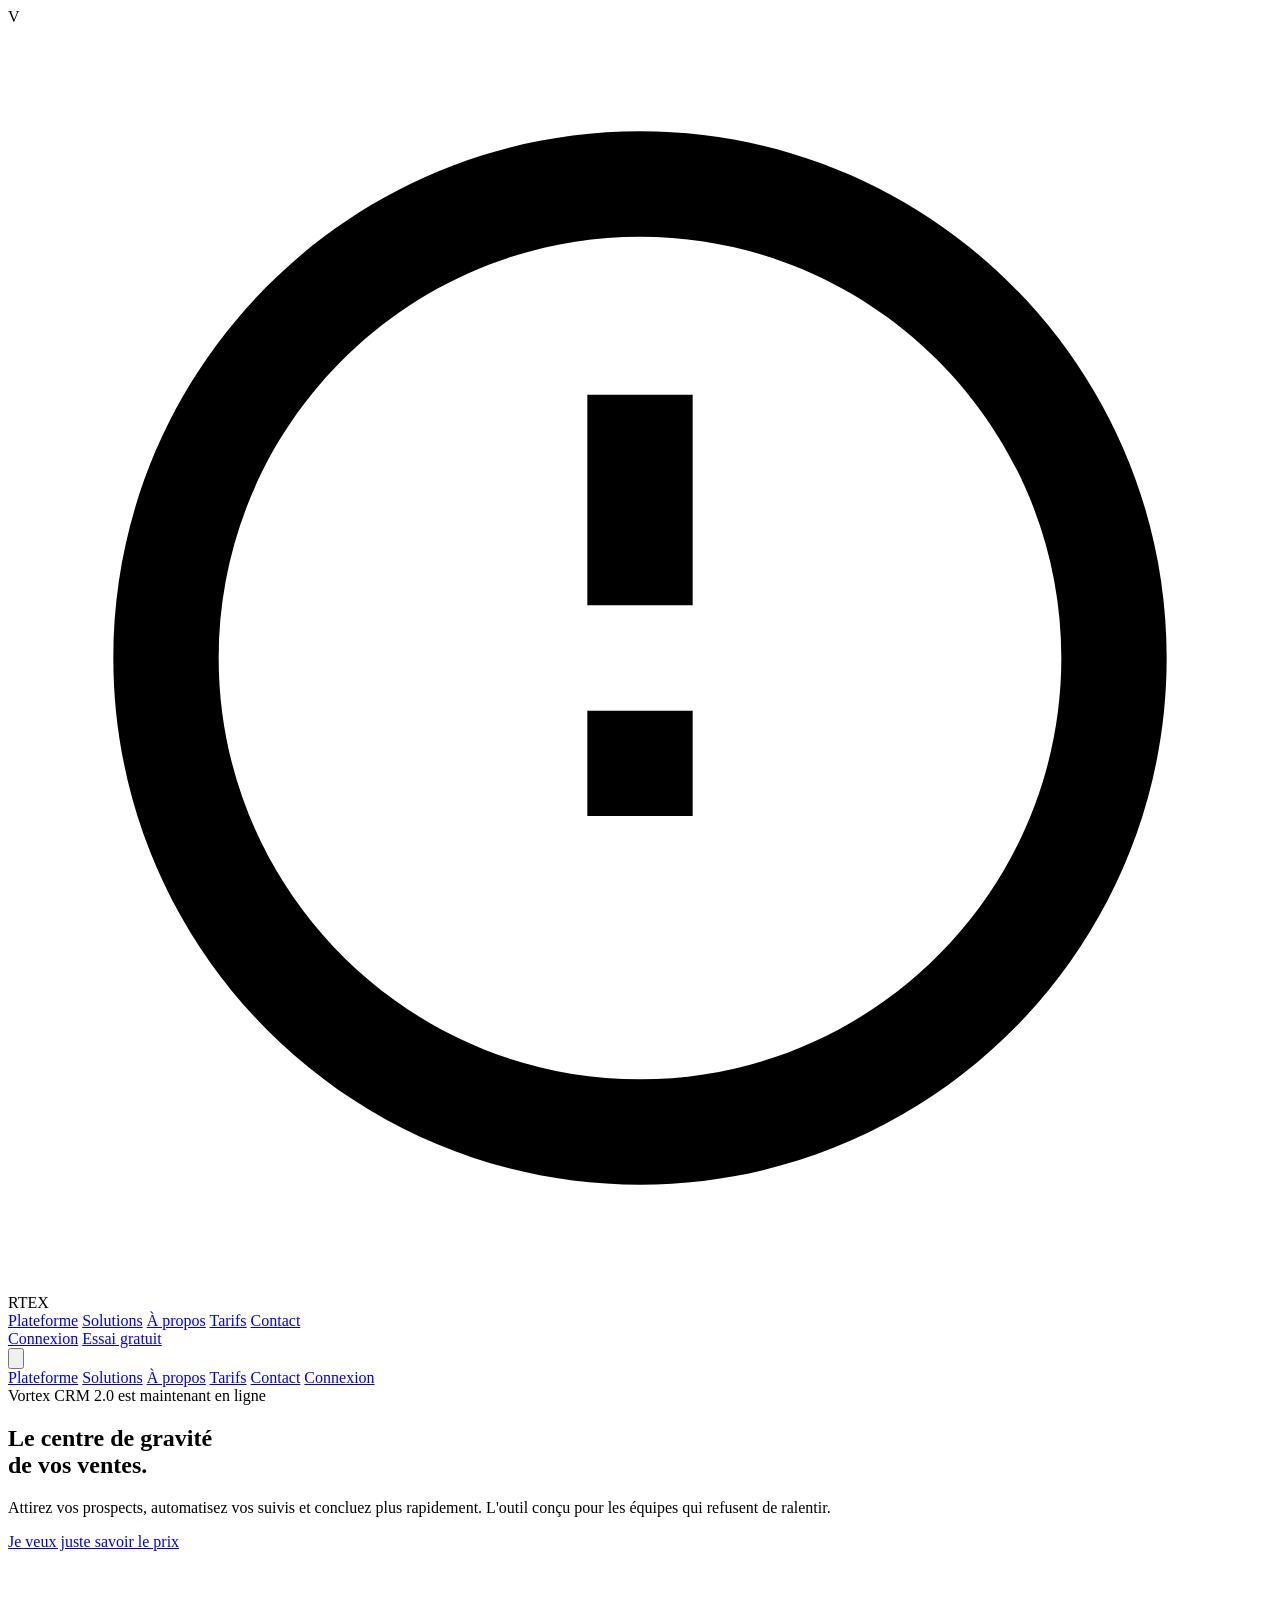
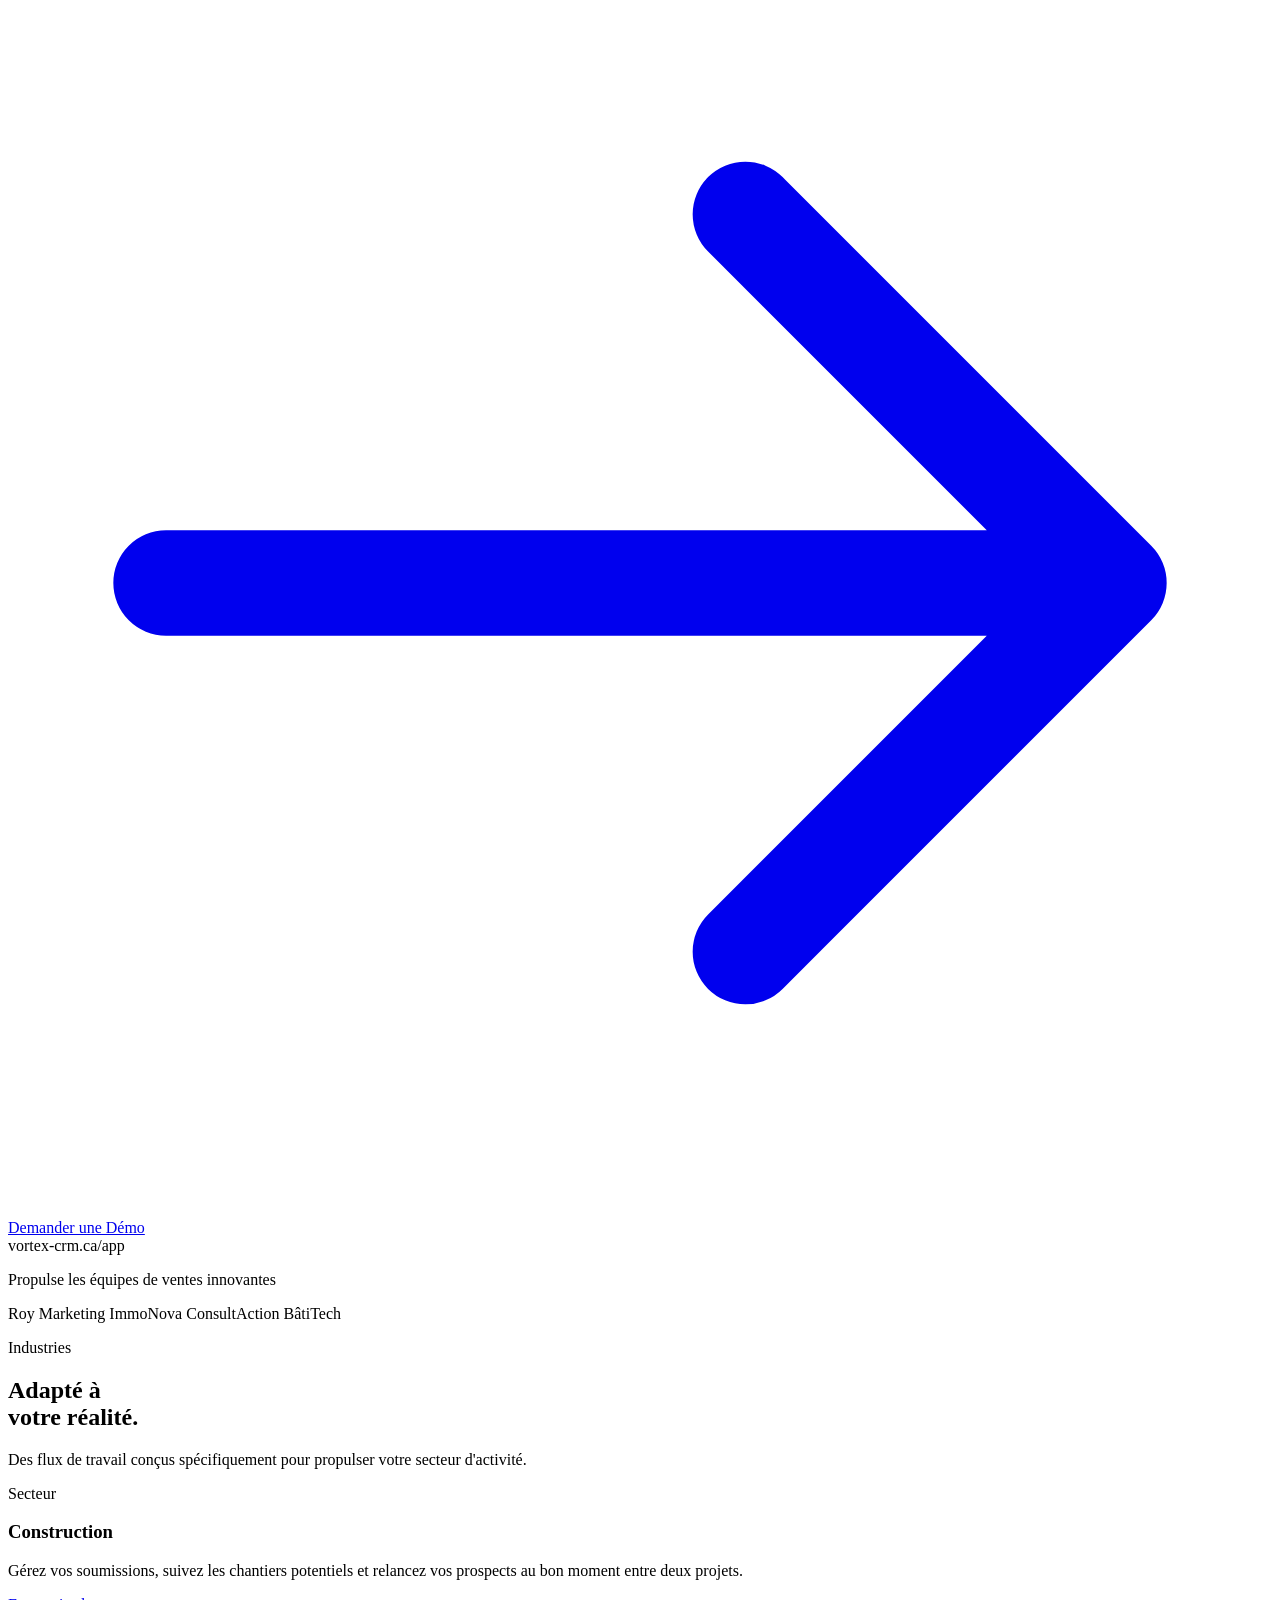
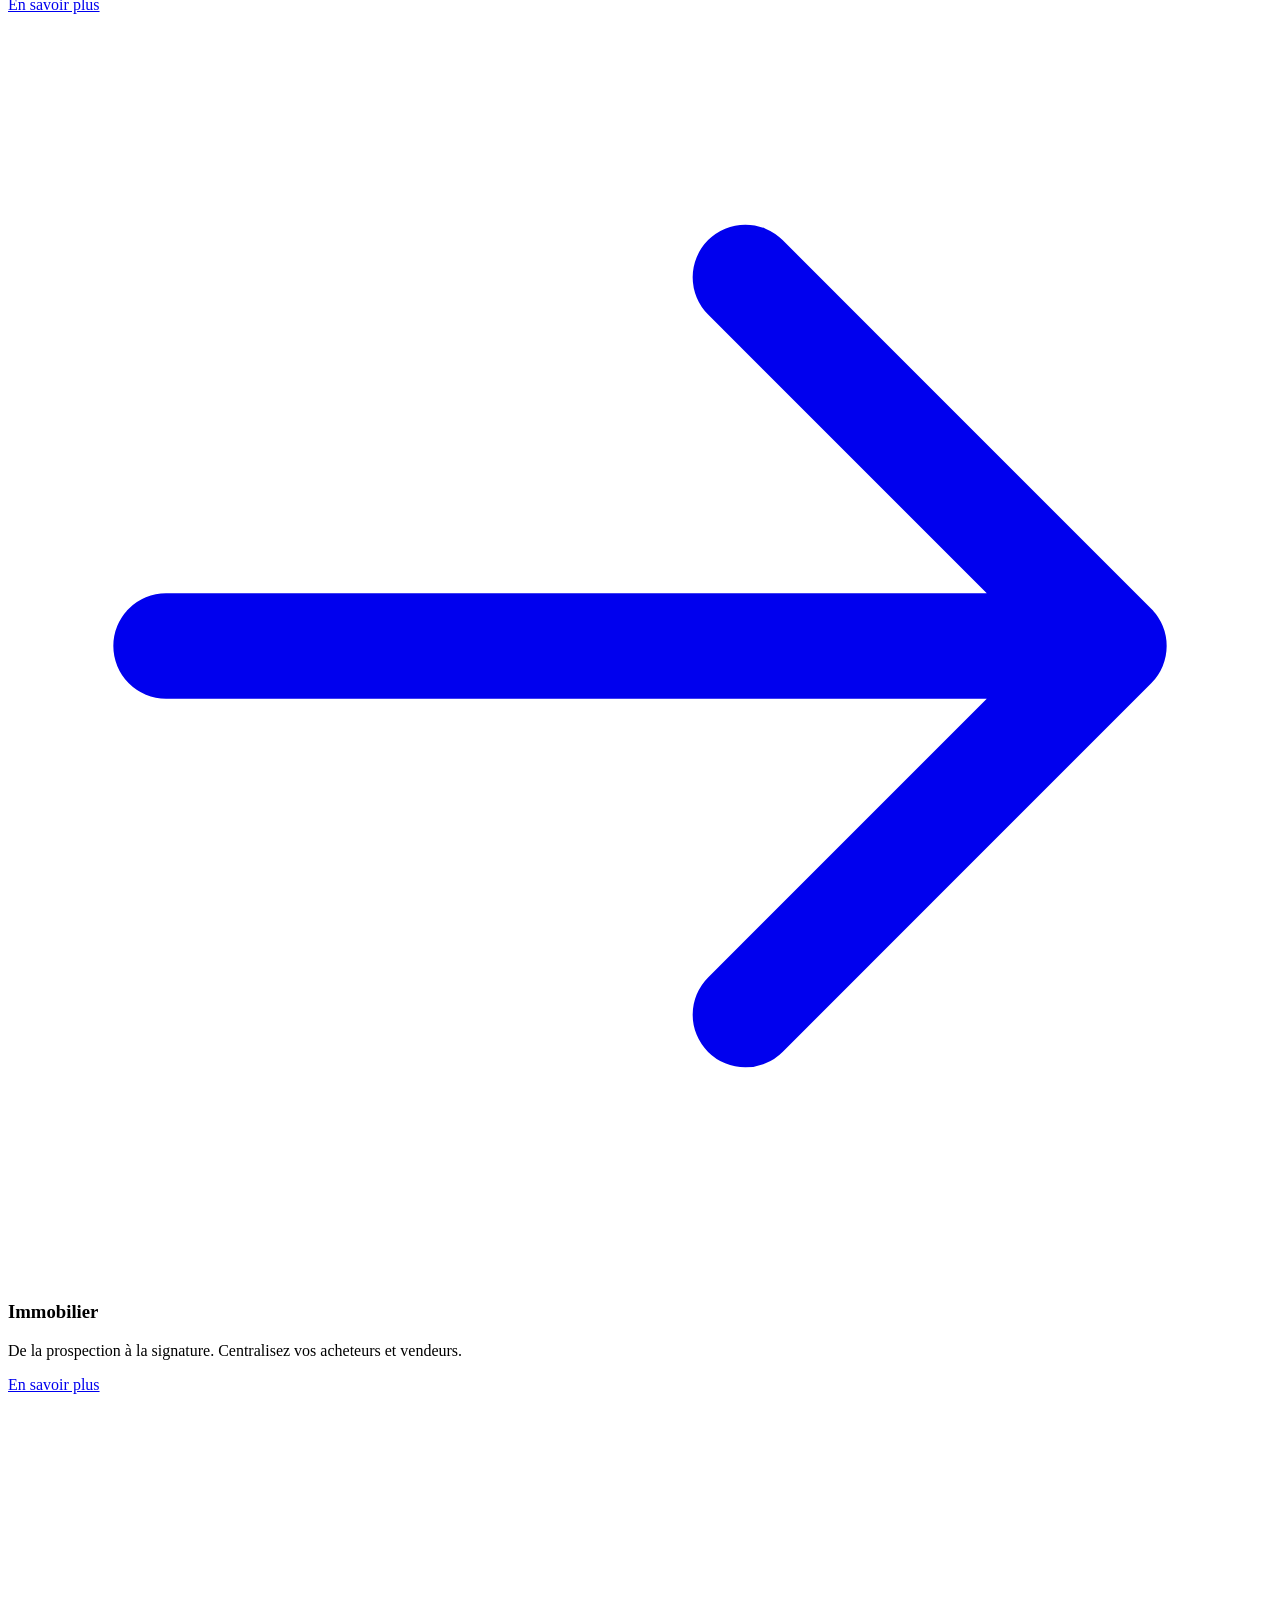
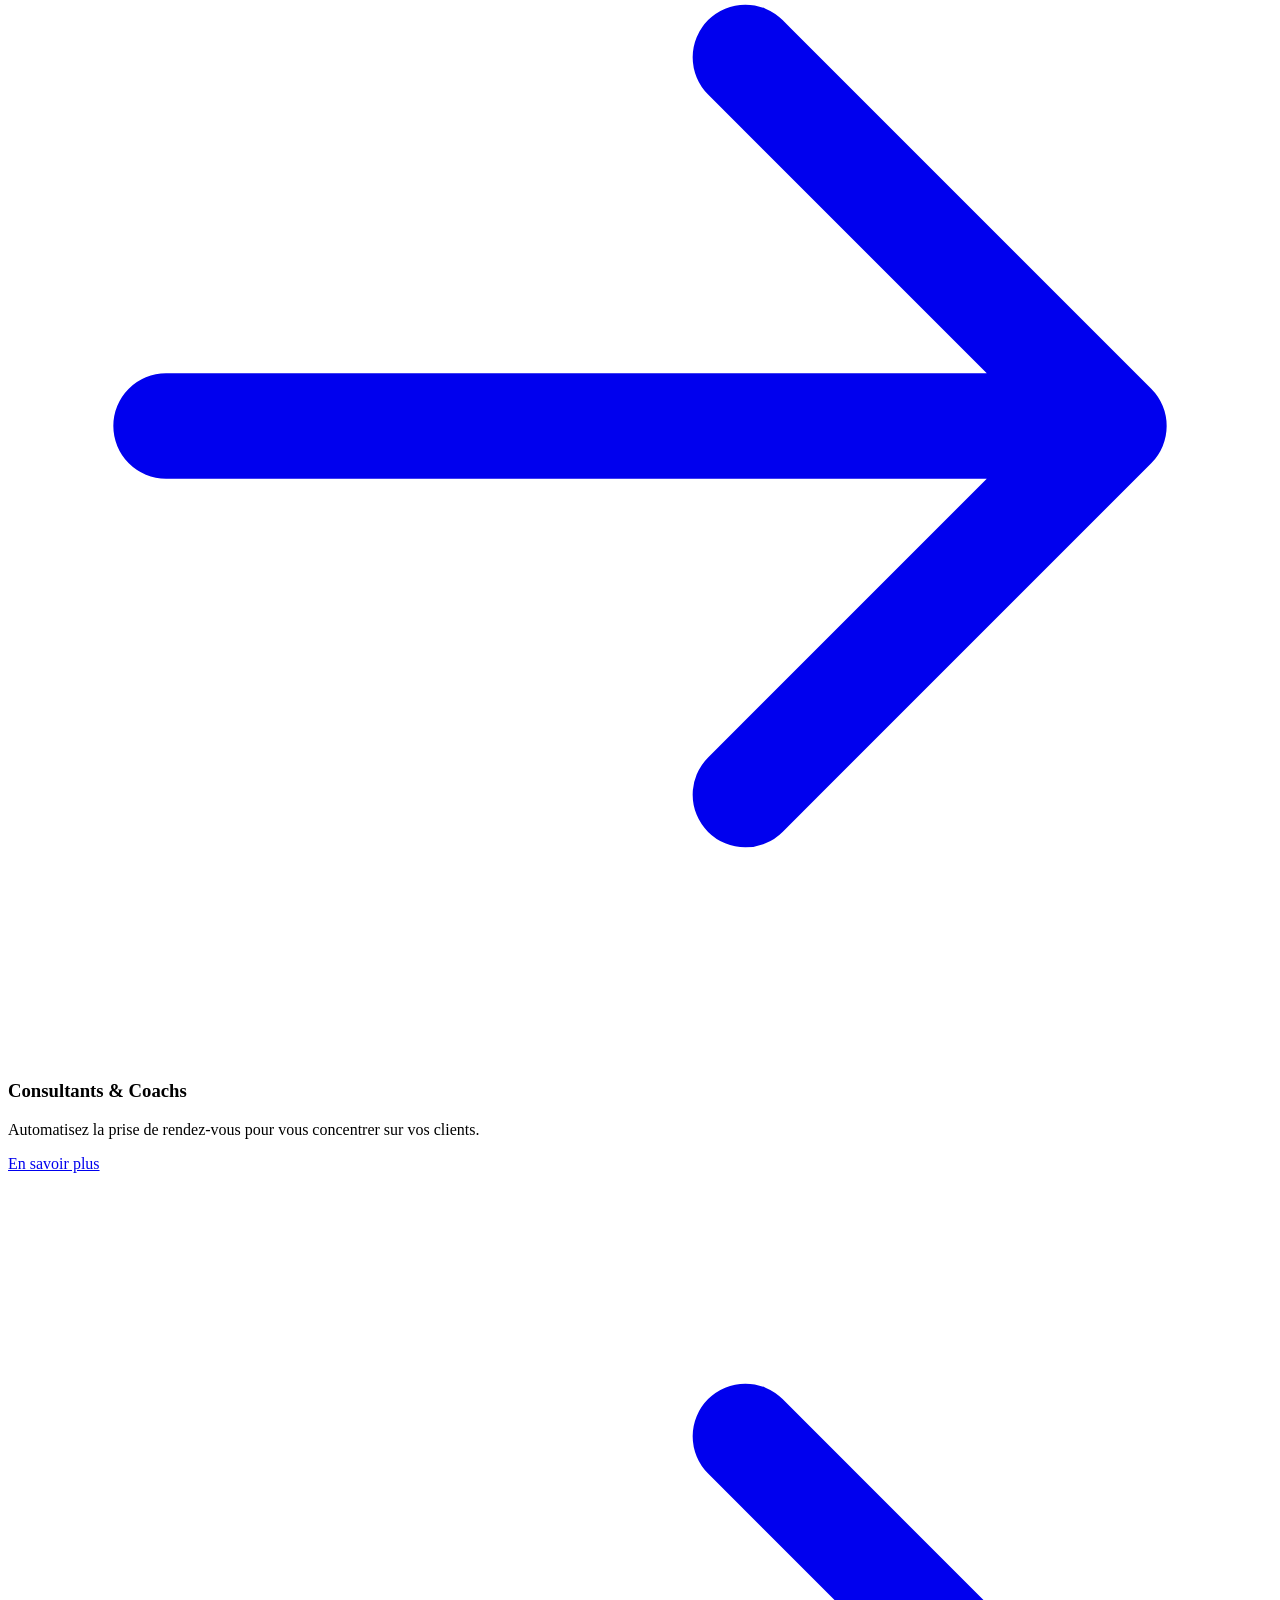
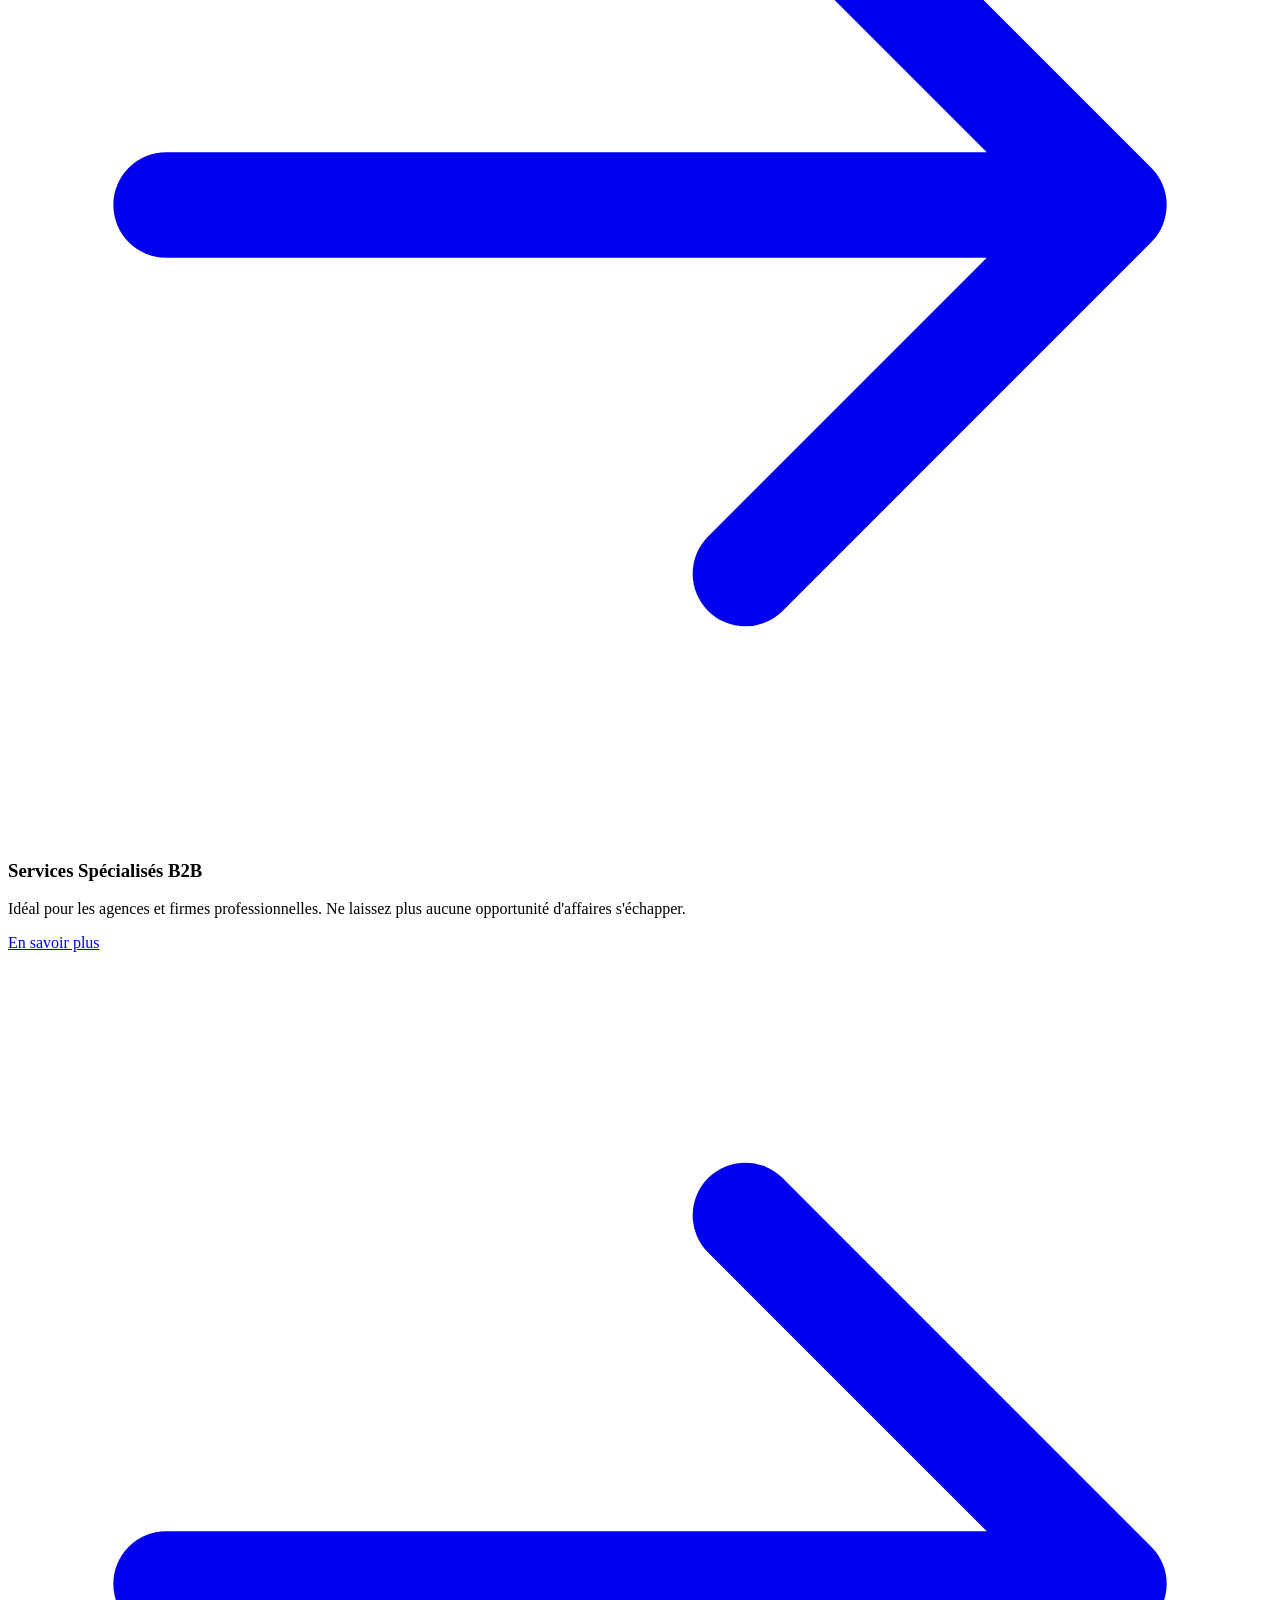
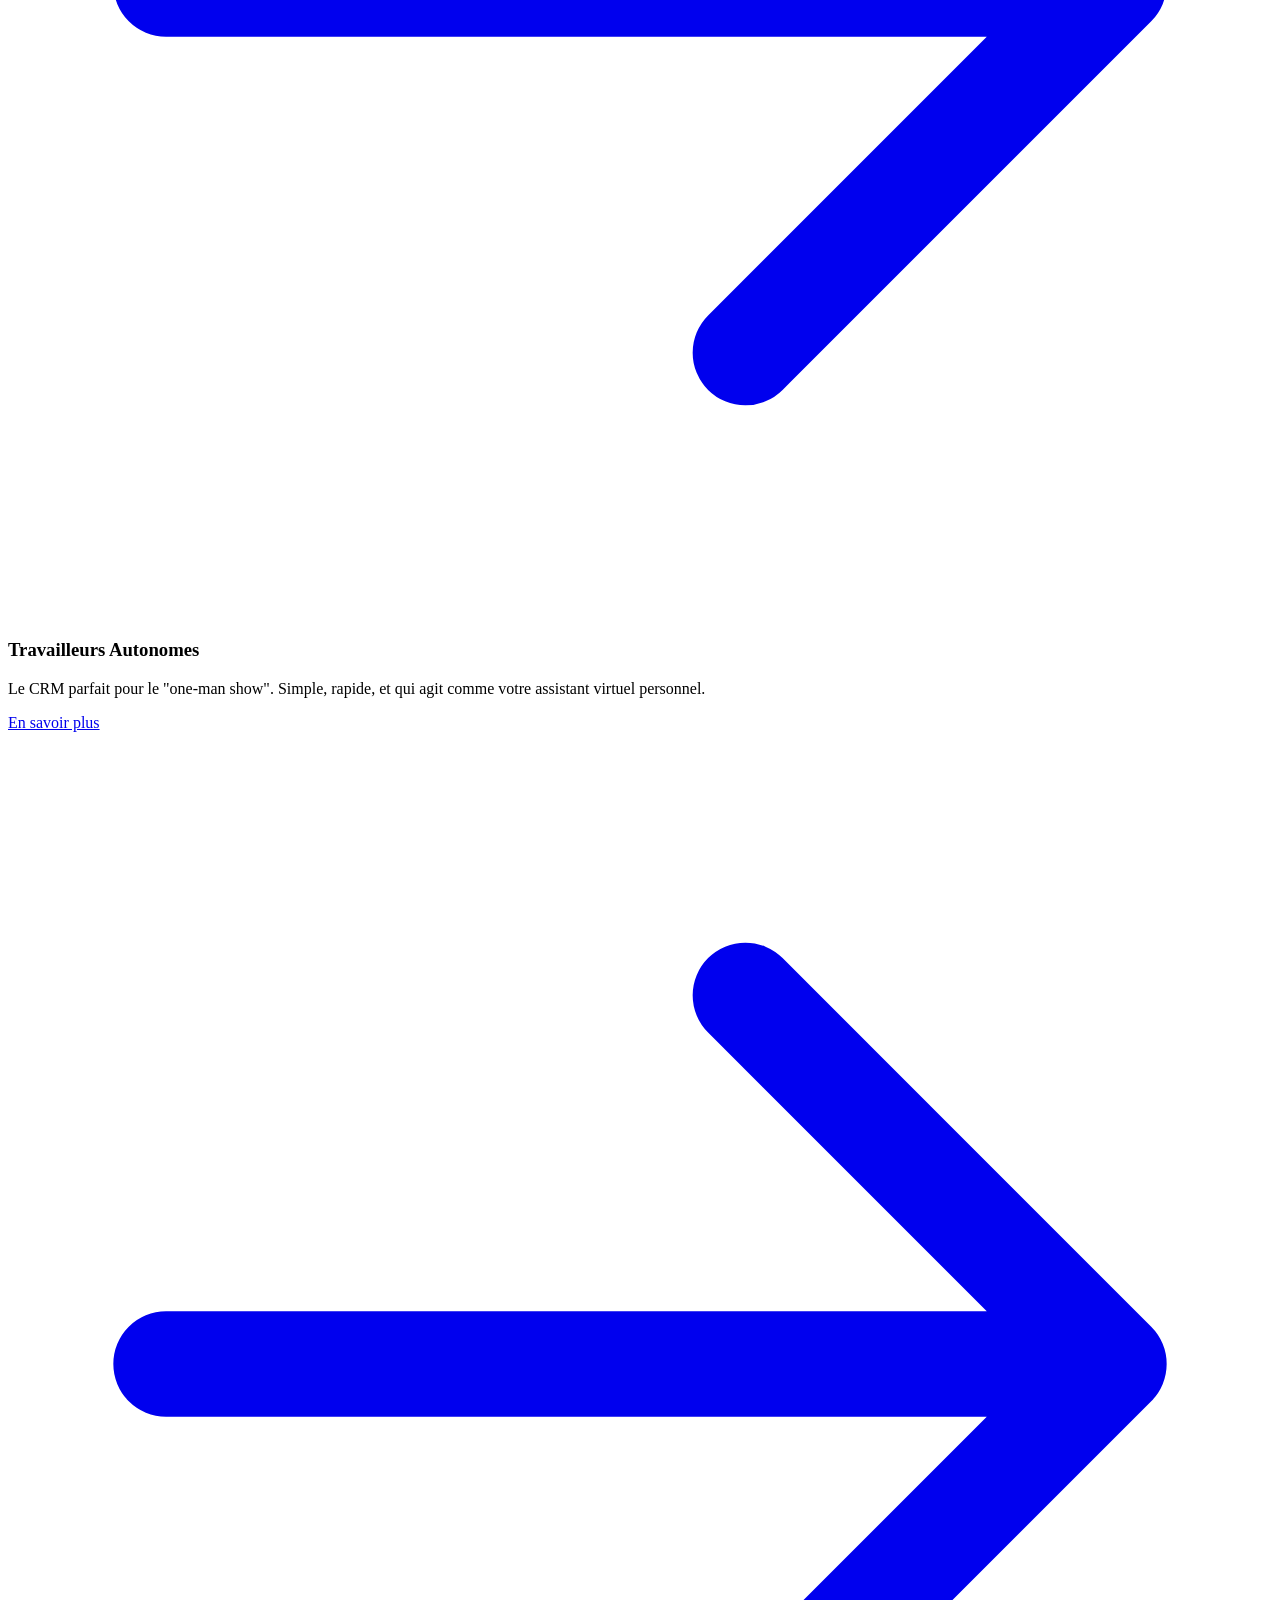
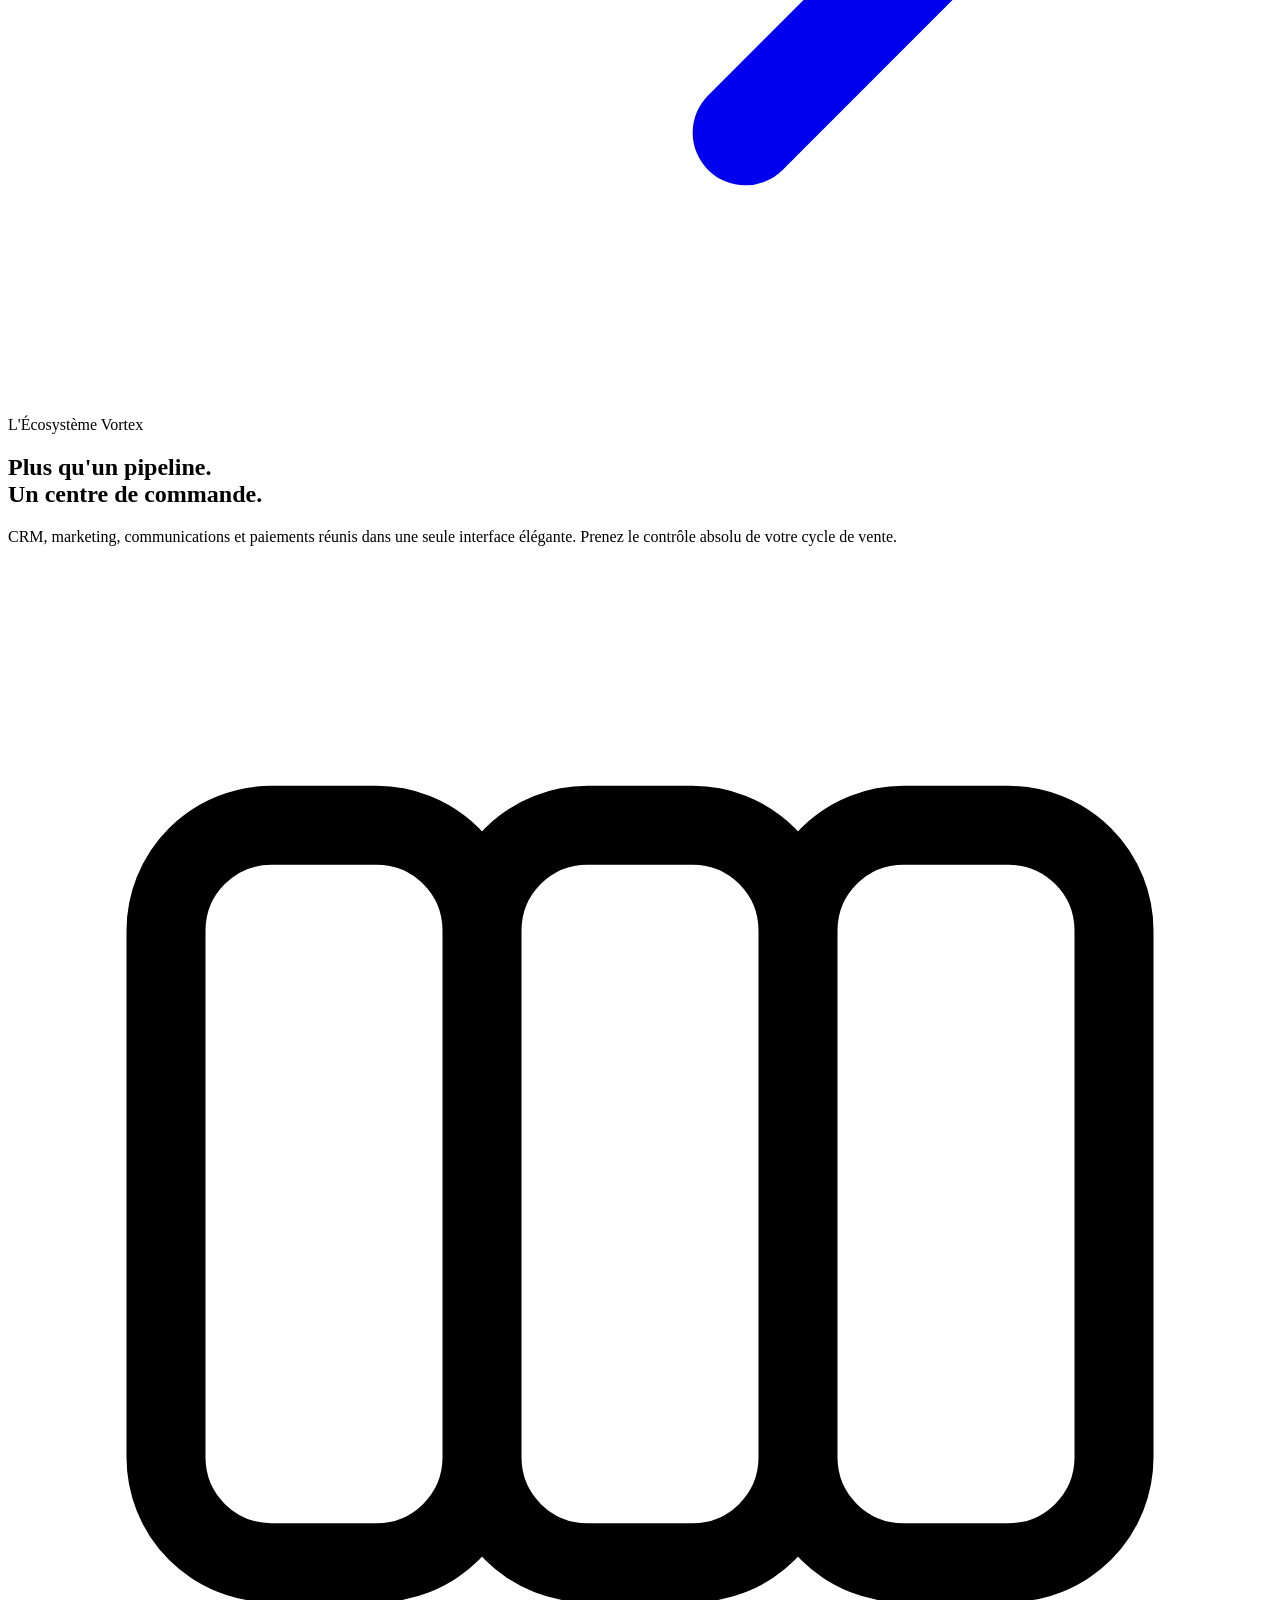
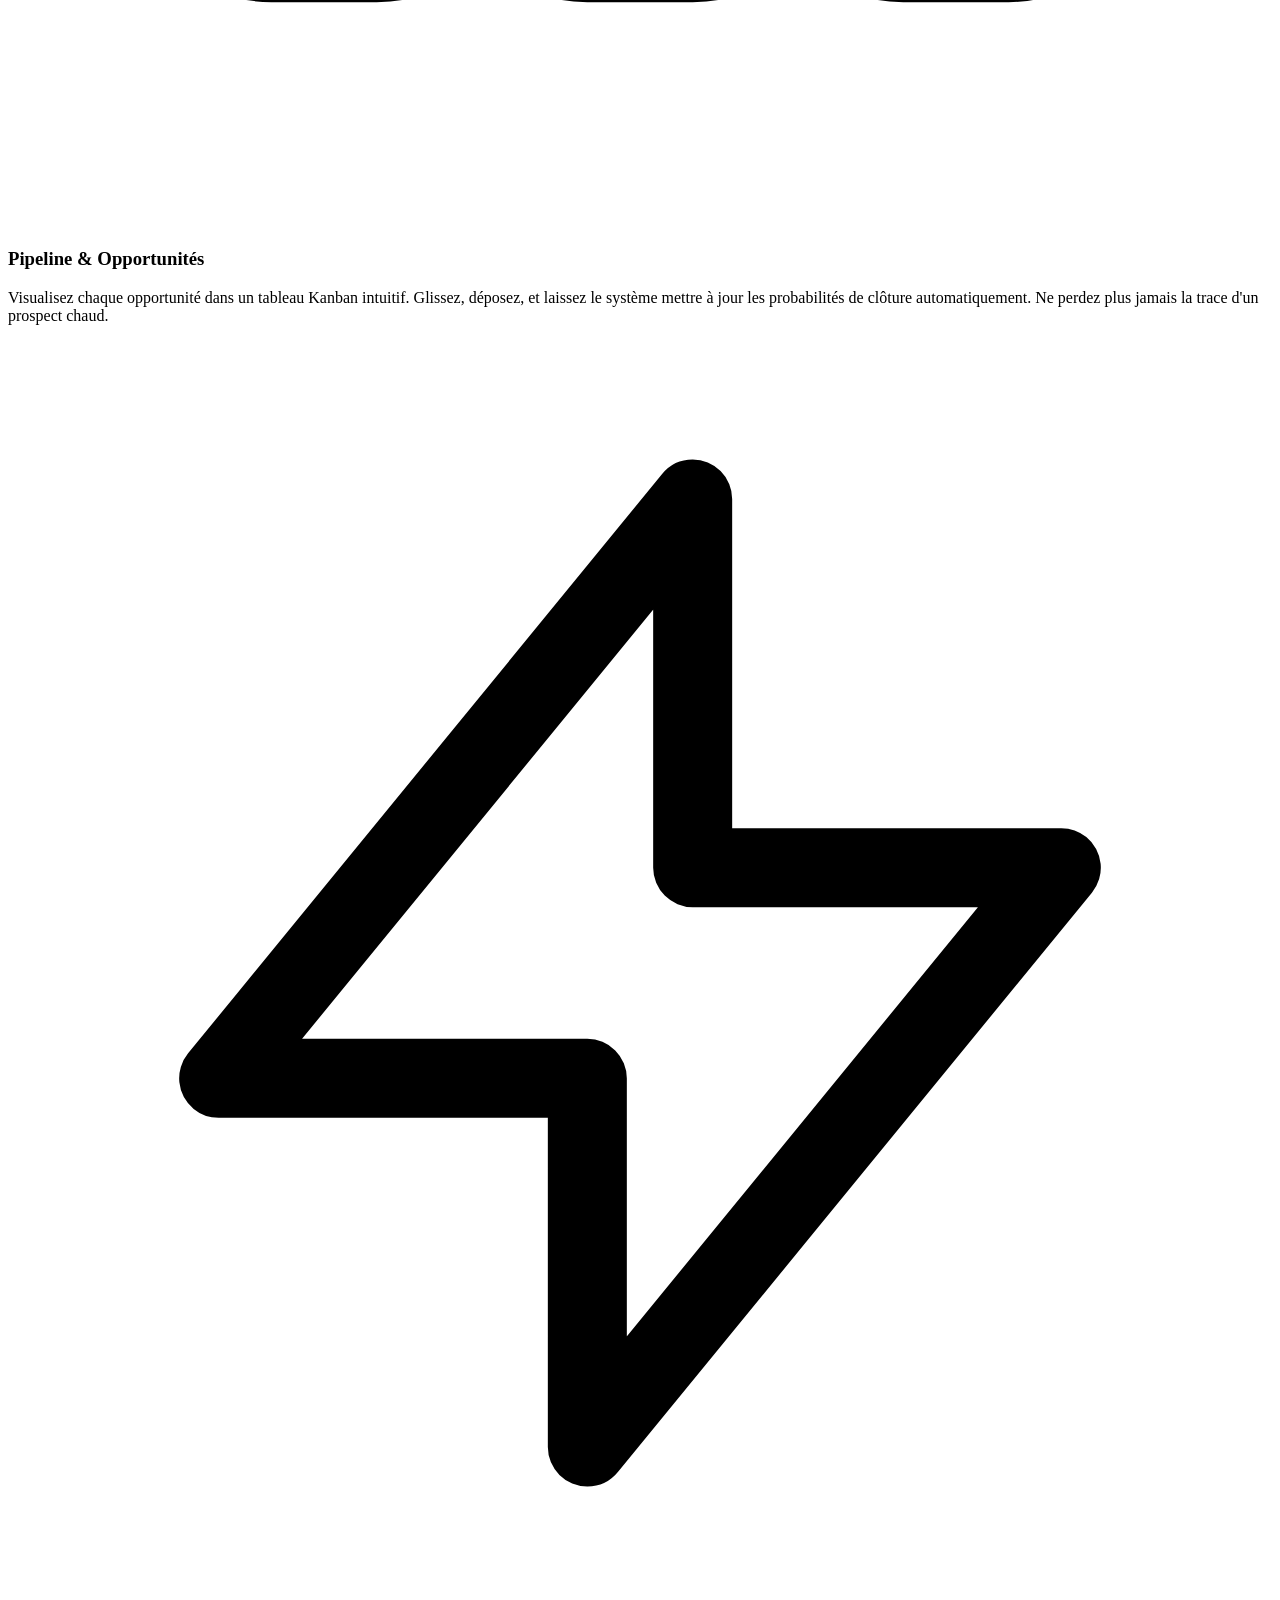
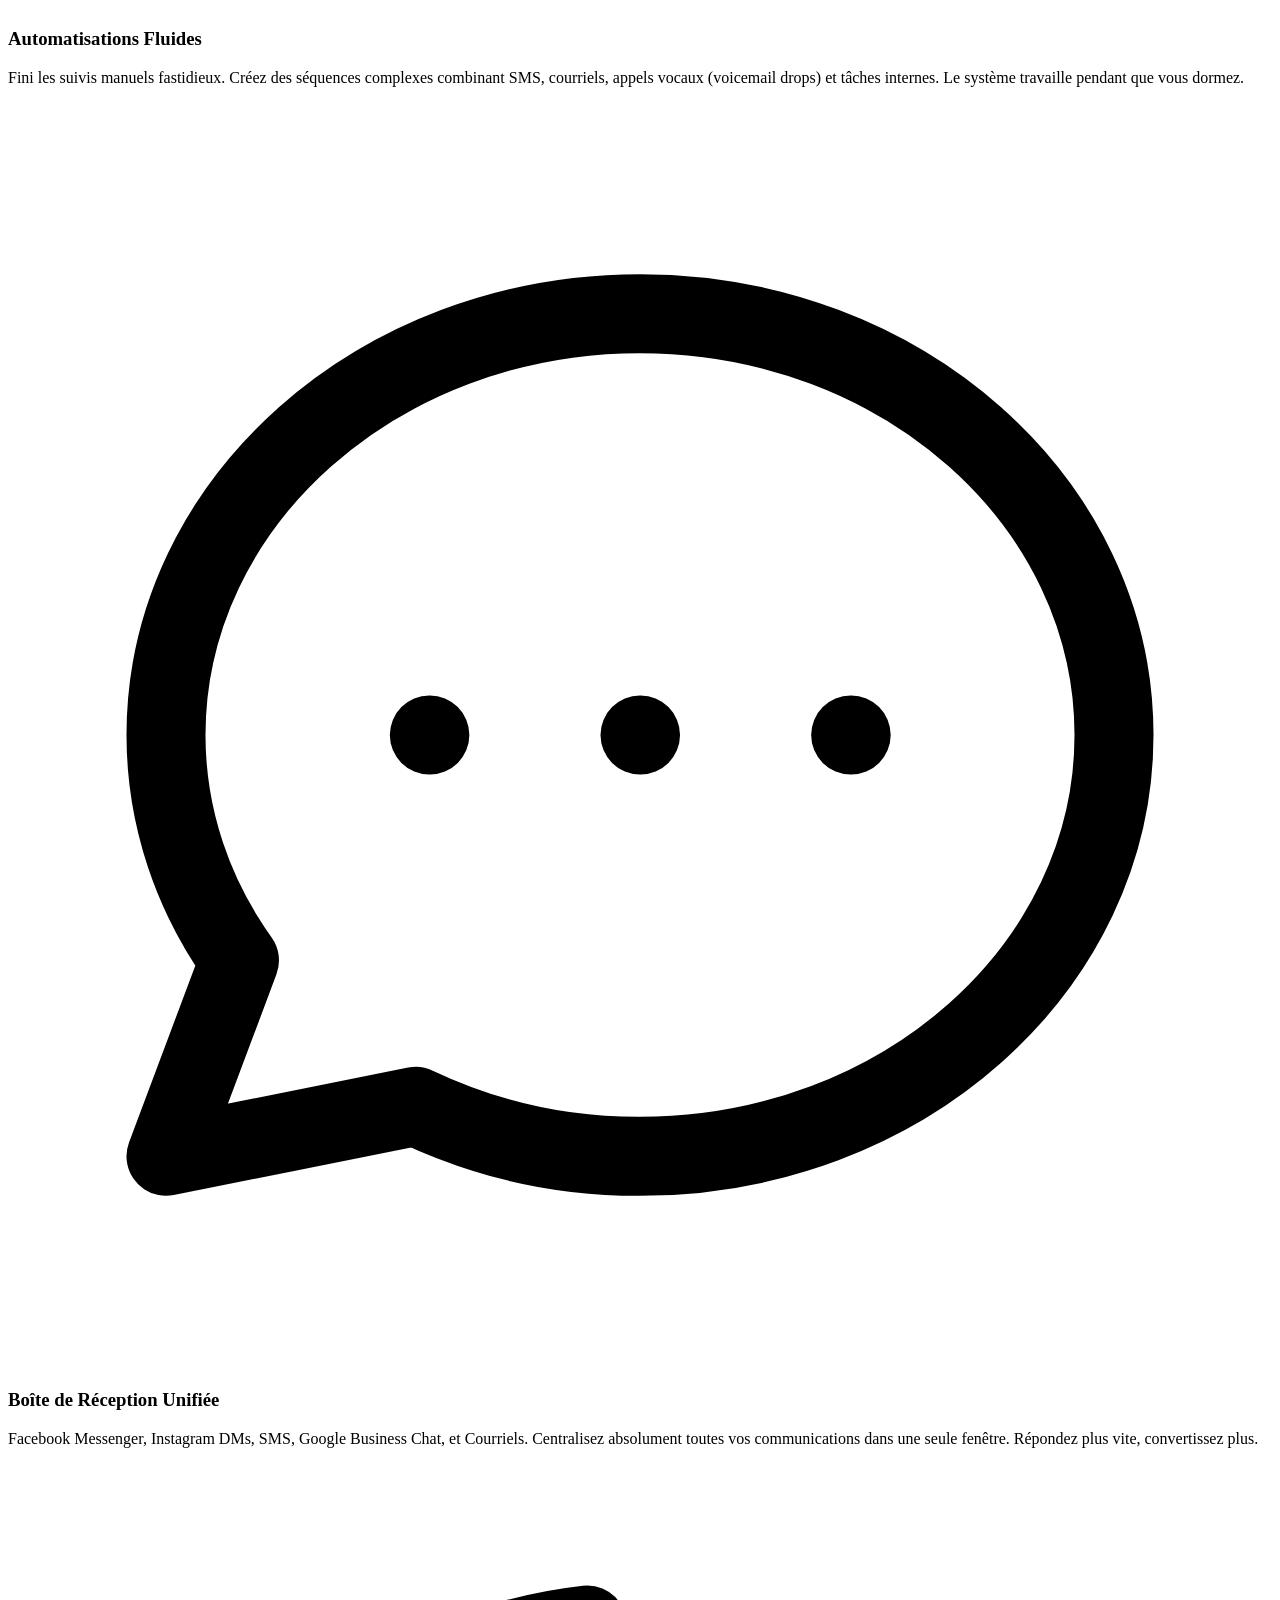
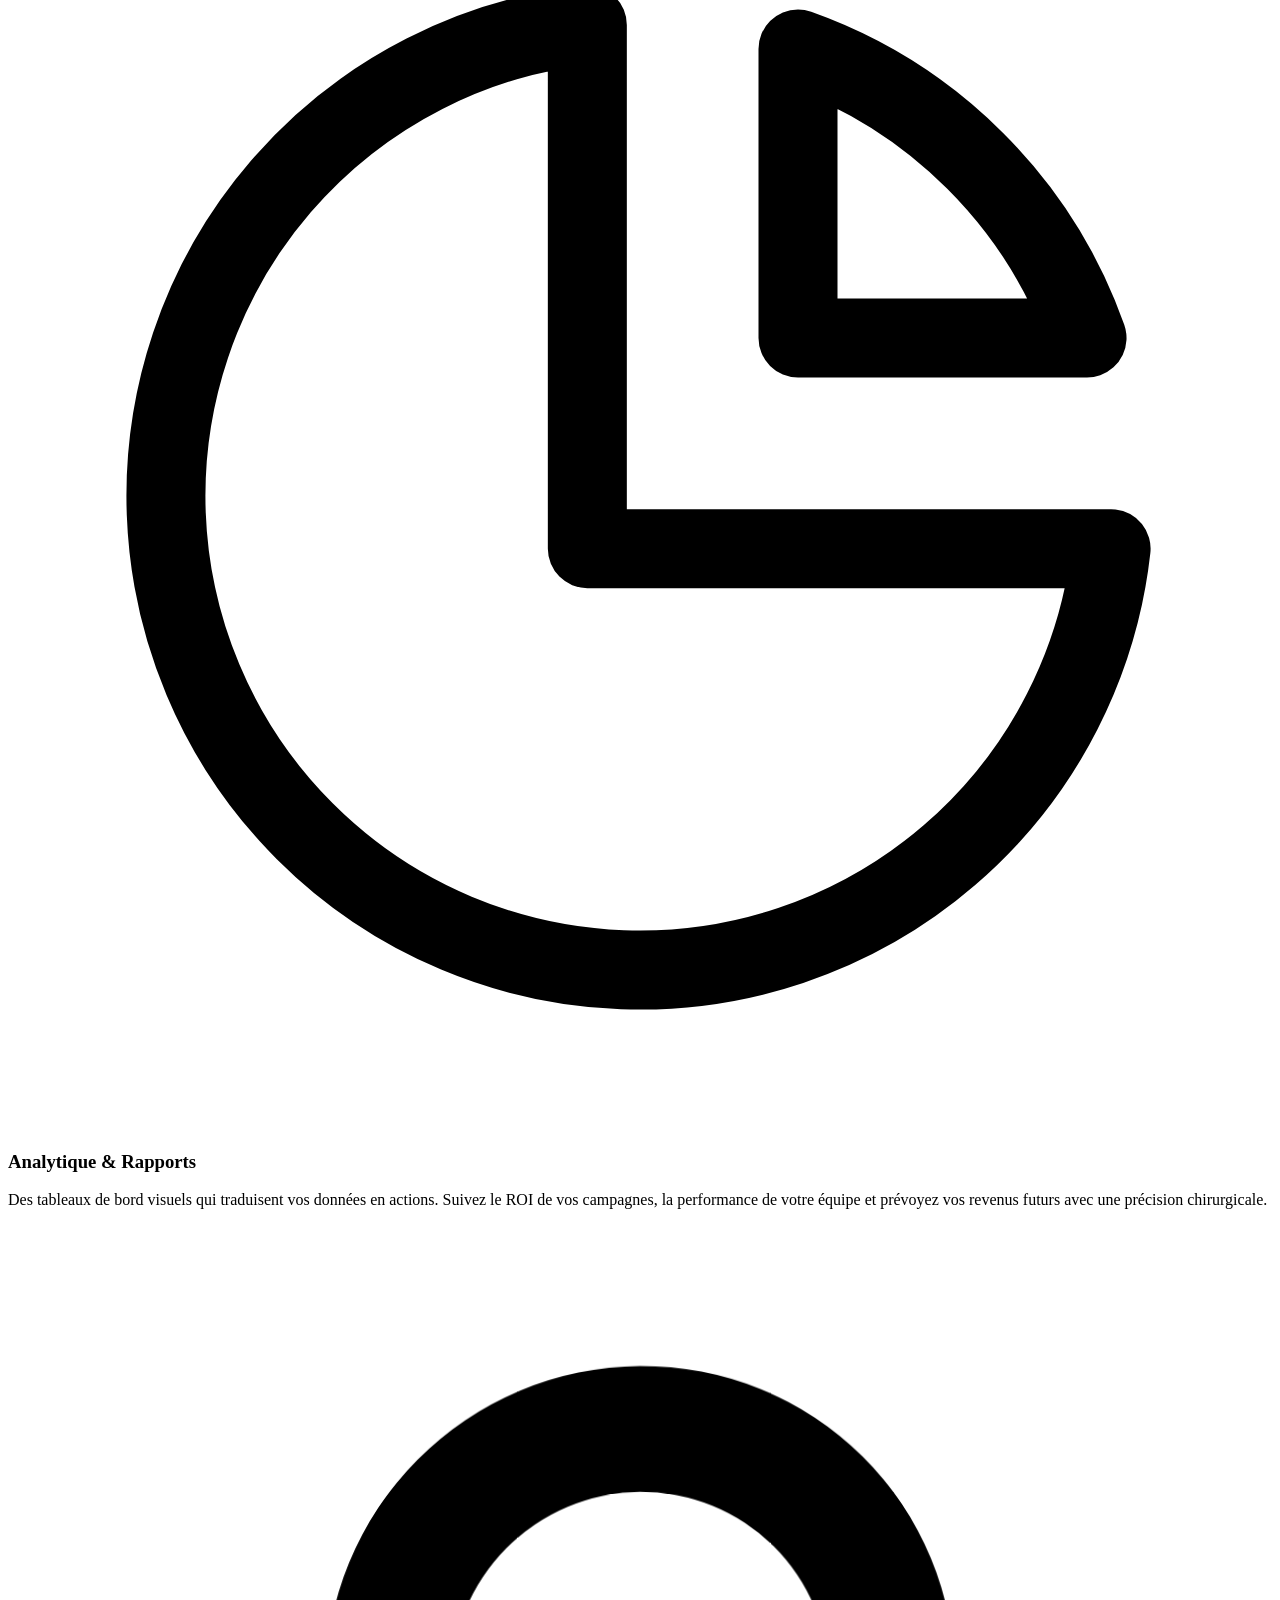
==== commit 5a346bd1: "Update index.html" ====
--- a/public/index.html
+++ b/public/index.html
@@ -139,7 +139,7 @@
                 <a href="#" class="group relative px-8 py-4 bg-brand-accent text-white font-bold text-lg rounded-lg overflow-hidden transition-all hover:scale-105 vortex-glow">
                     <div class="absolute inset-0 bg-white/20 translate-y-full group-hover:translate-y-0 transition-transform duration-300 ease-out"></div>
                     <span class="relative flex items-center justify-center gap-2">
-                        Commencer l'essai gratuit
+                        Je veux juste savoir le prix
                         <svg class="w-5 h-5 group-hover:translate-x-1 transition-transform" fill="none" stroke="currentColor" viewBox="0 0 24 24"><path stroke-linecap="round" stroke-linejoin="round" stroke-width="2" d="M14 5l7 7m0 0l-7 7m7-7H3"></path></svg>
                     </span>
                 </a>
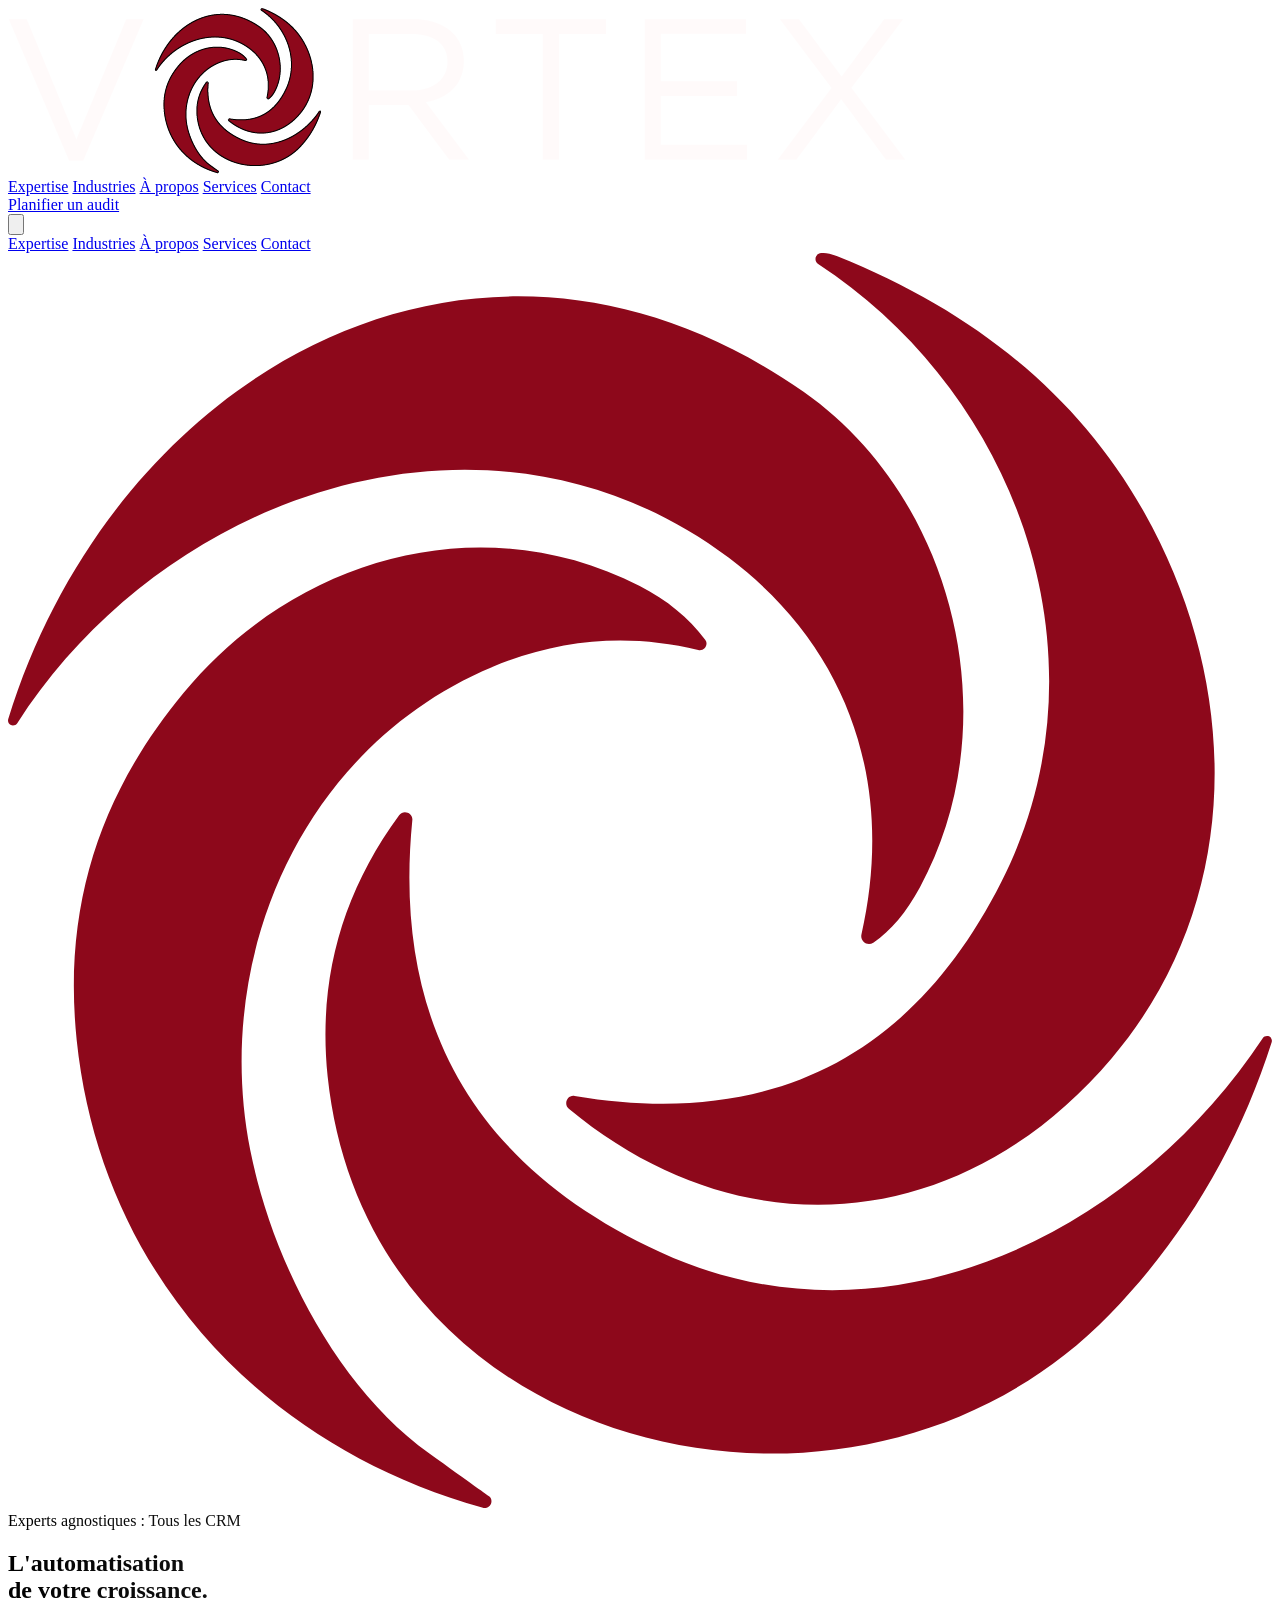
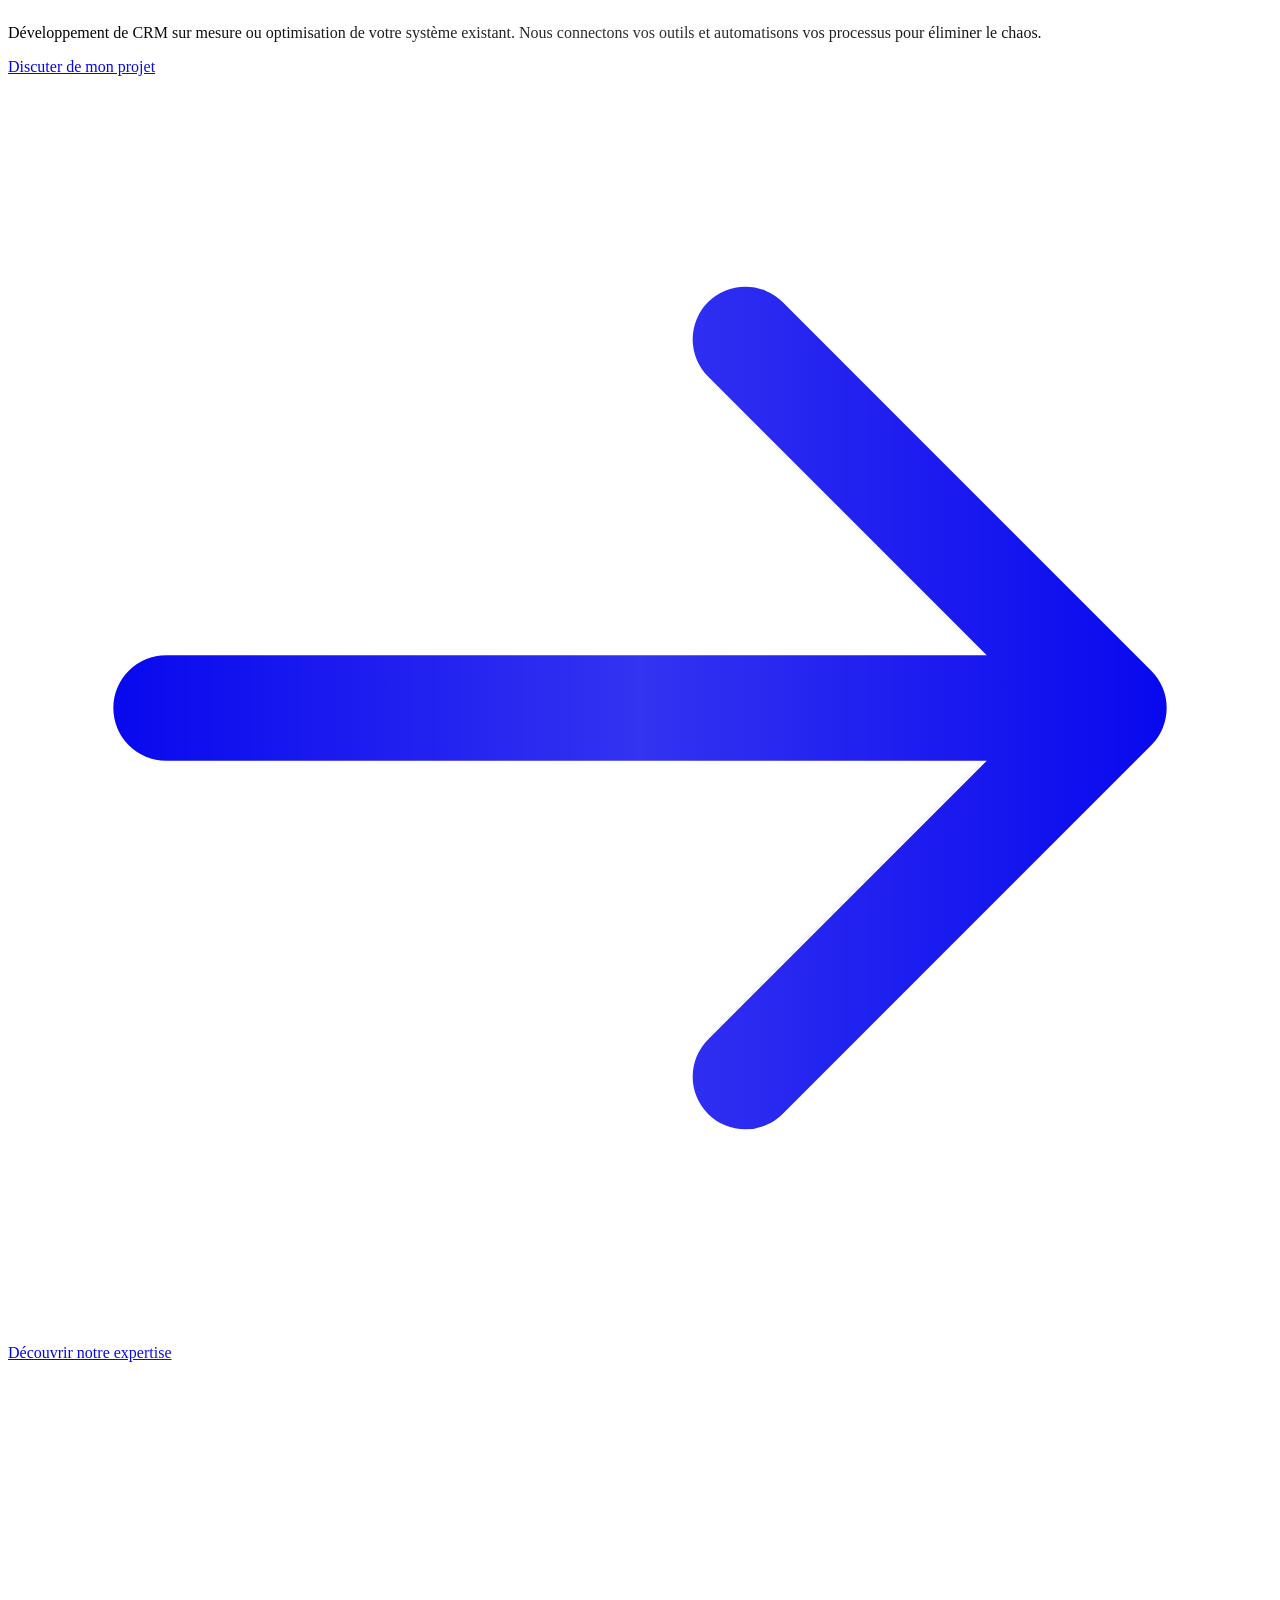
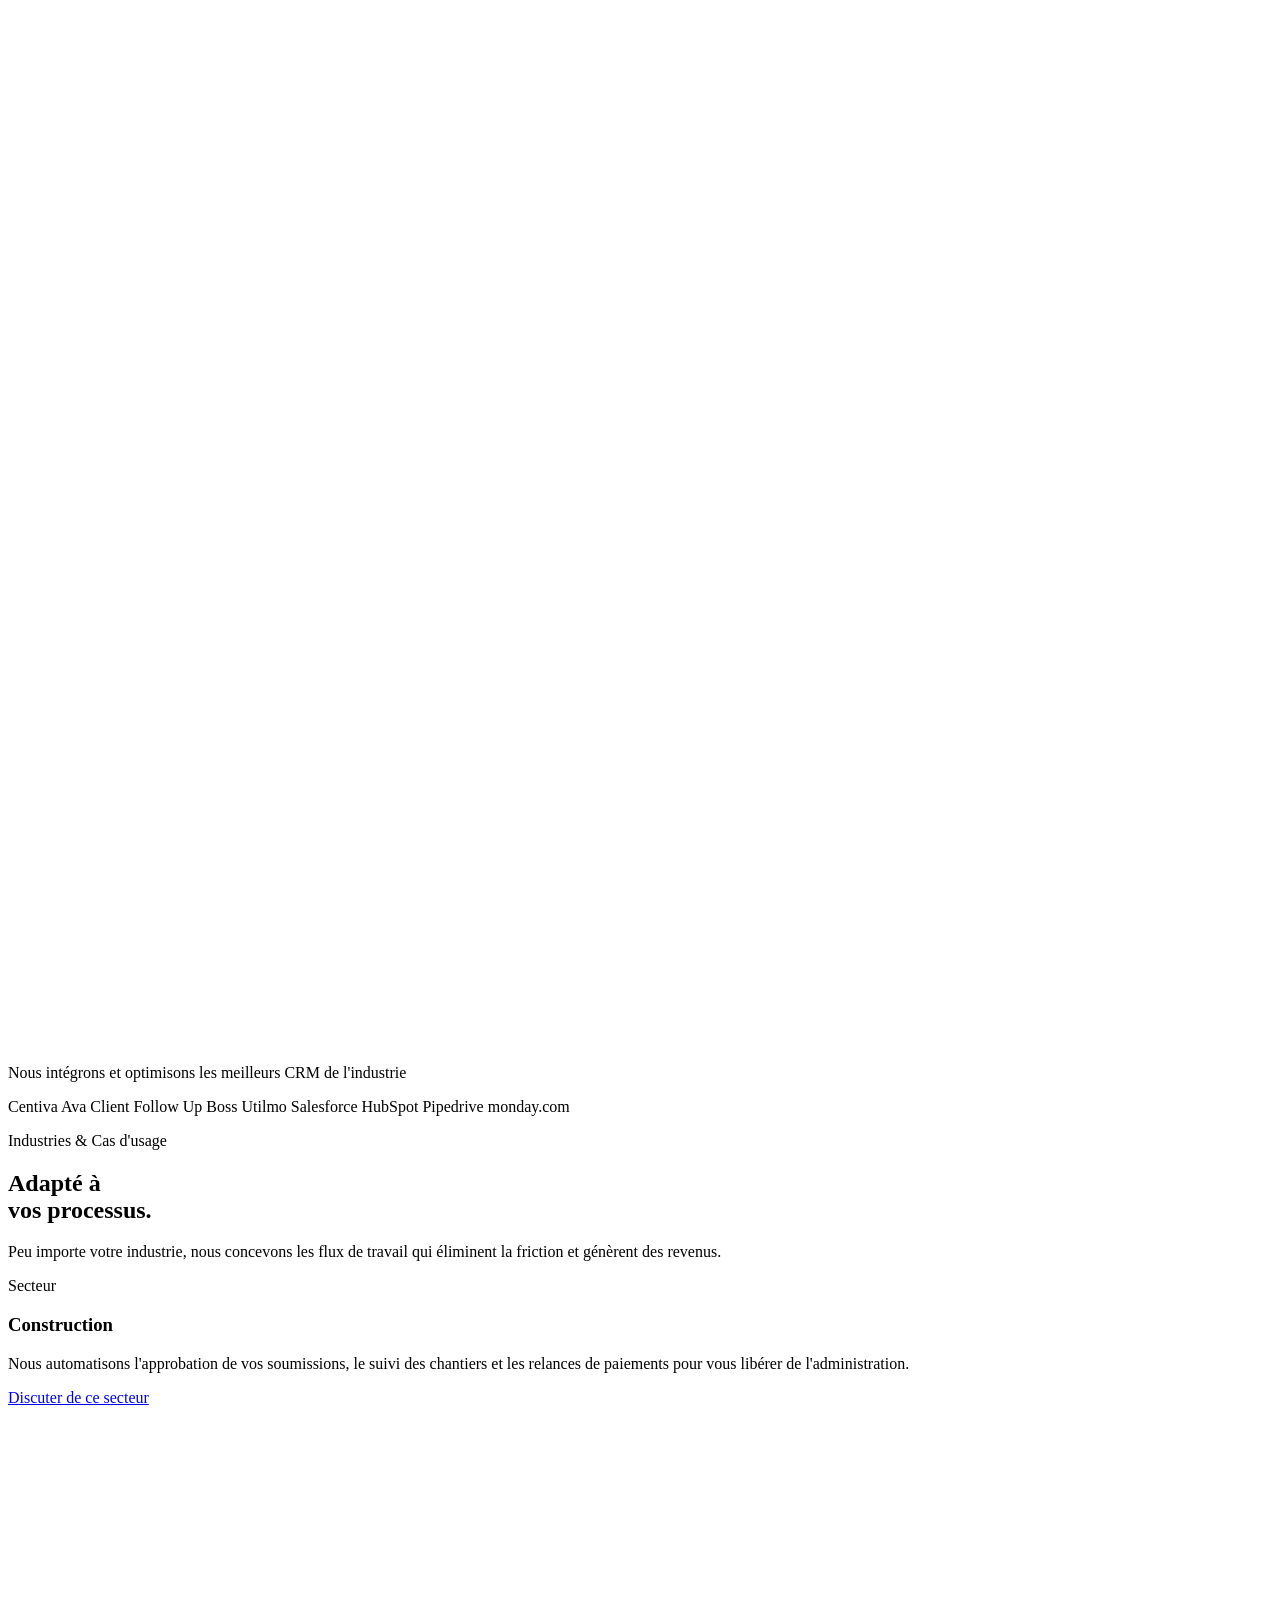
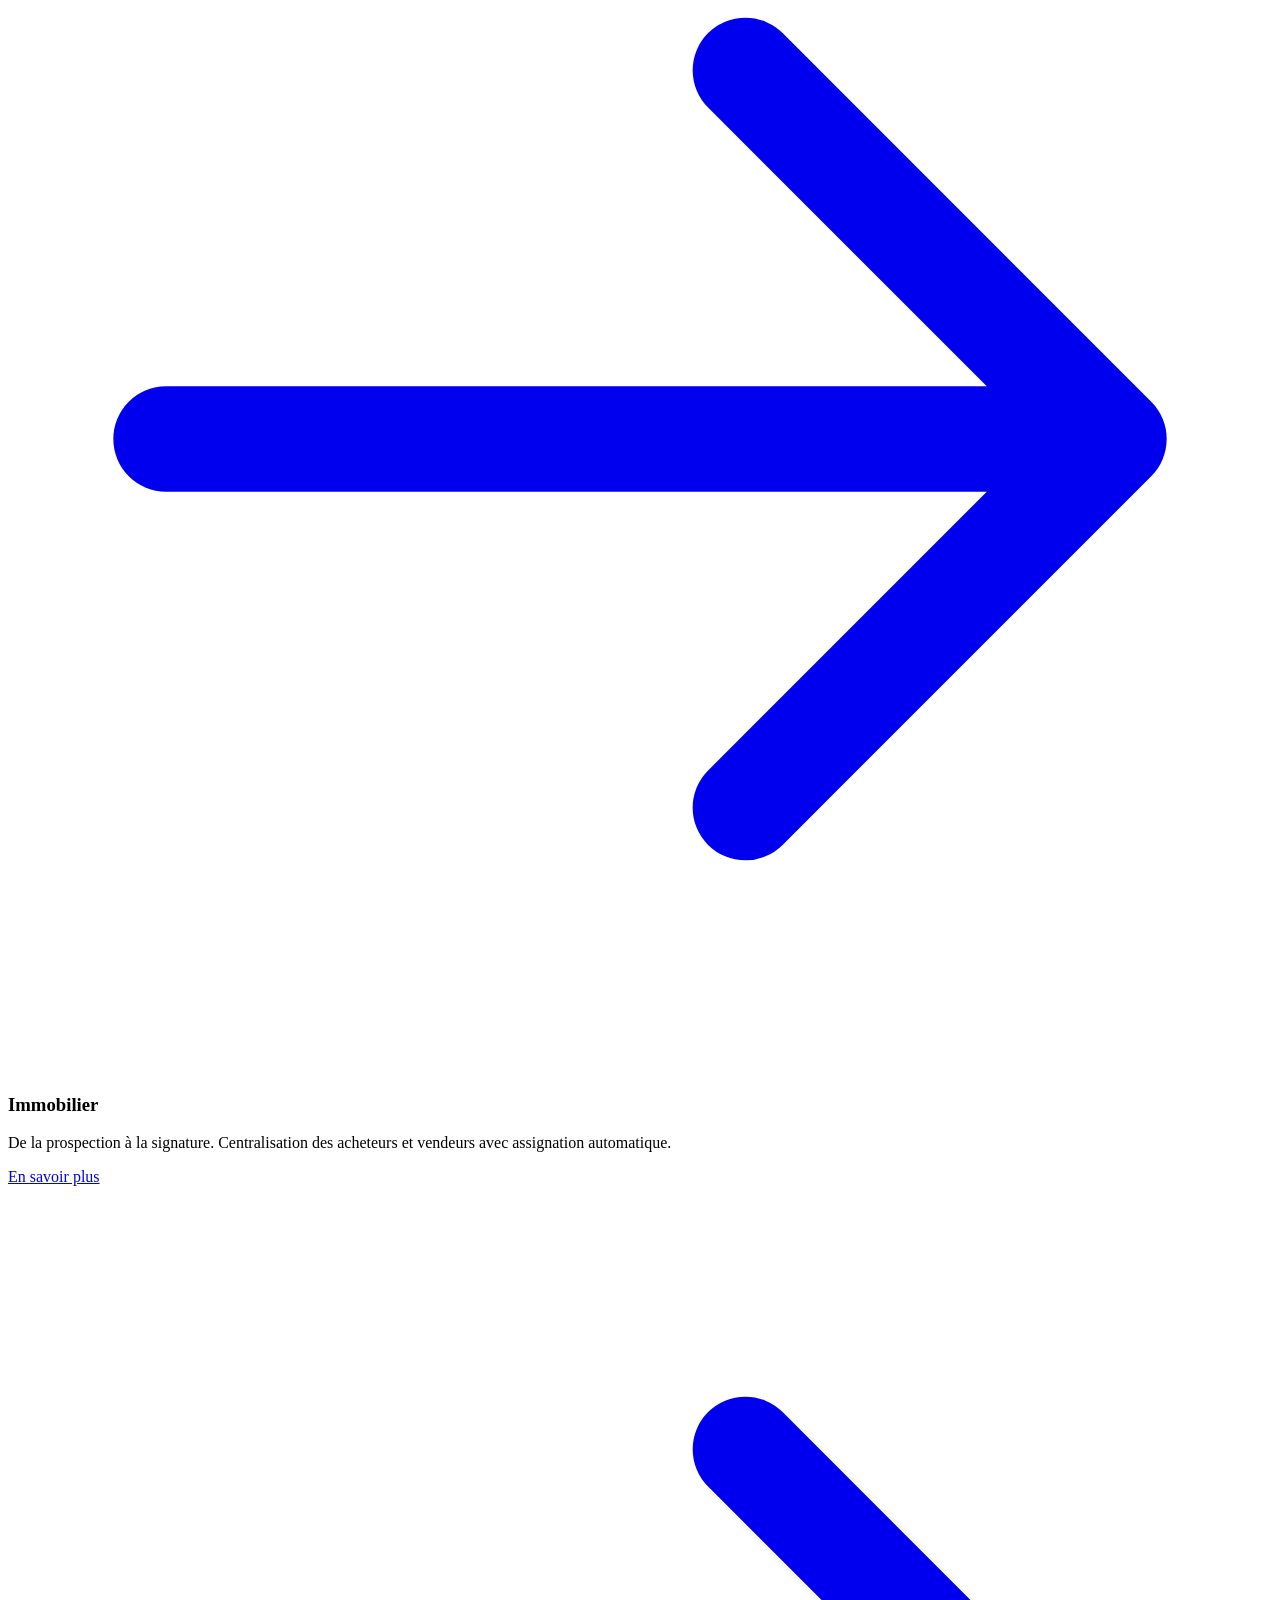
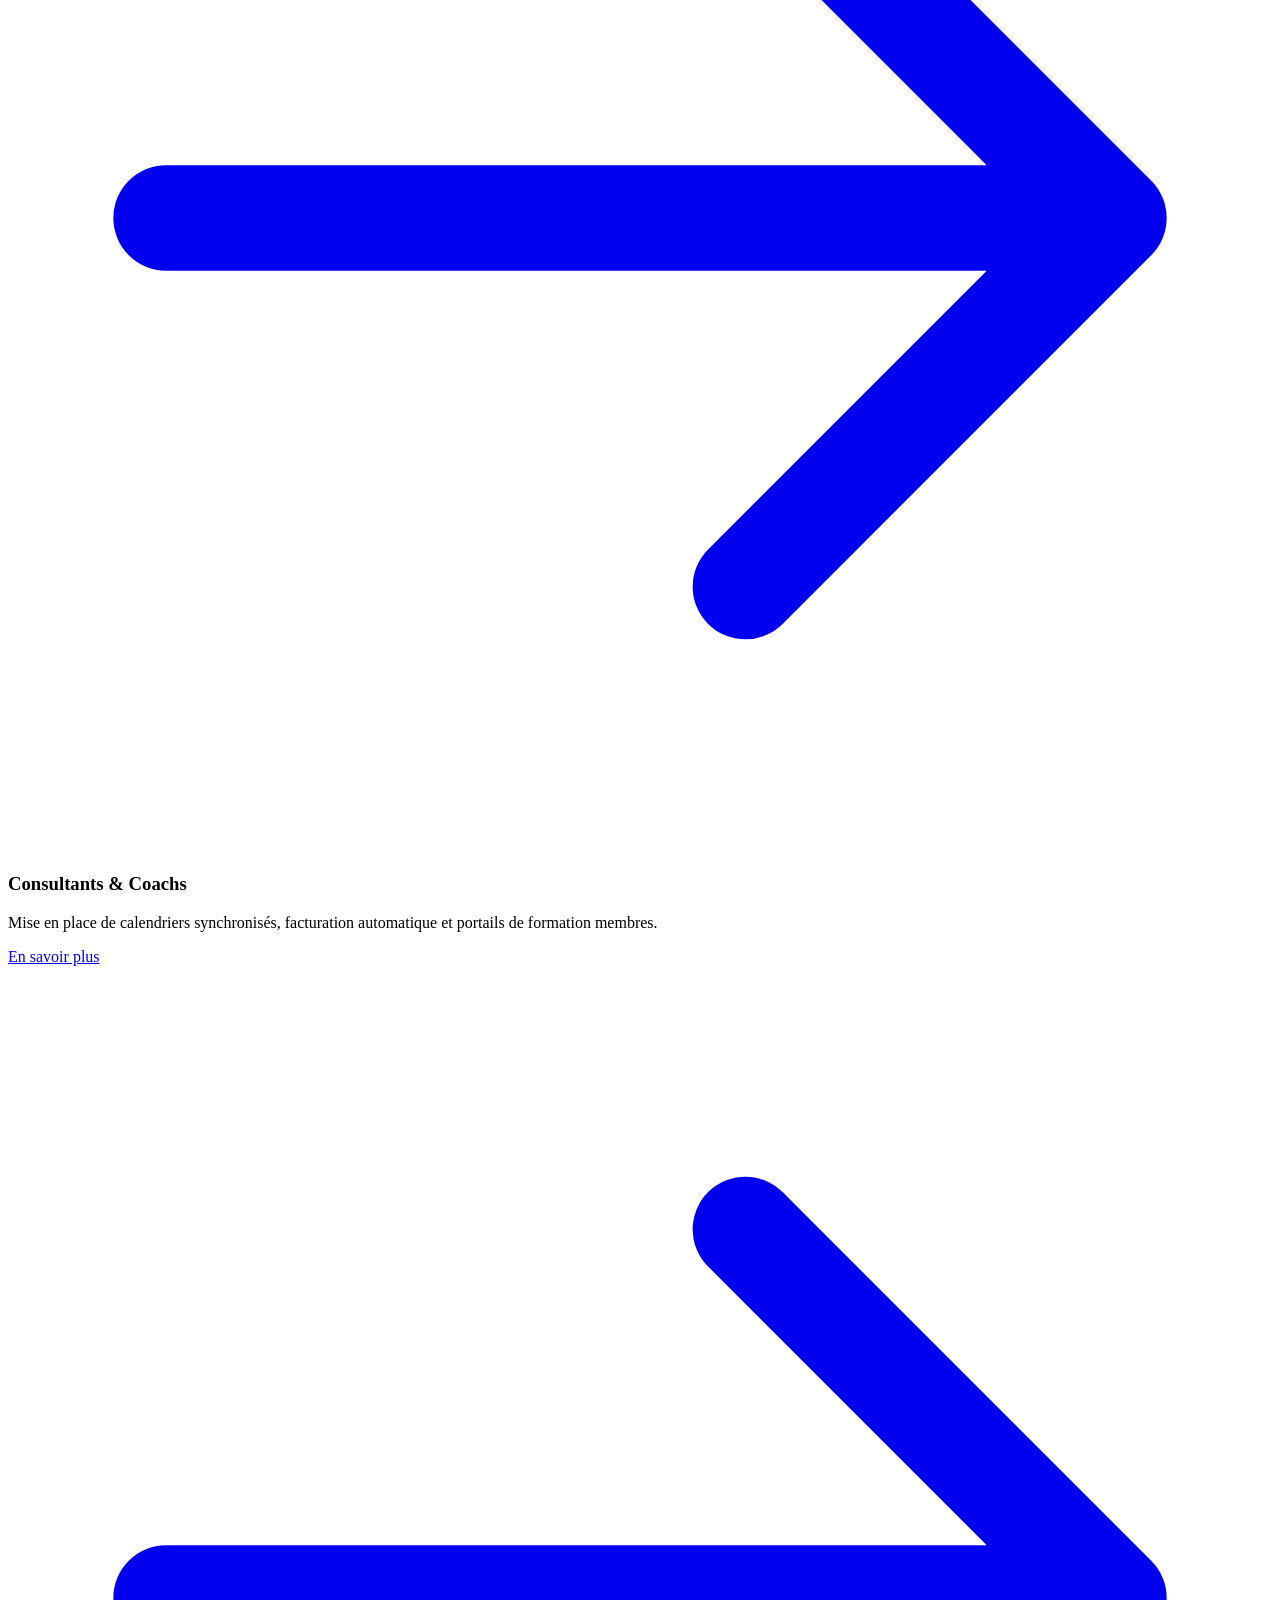
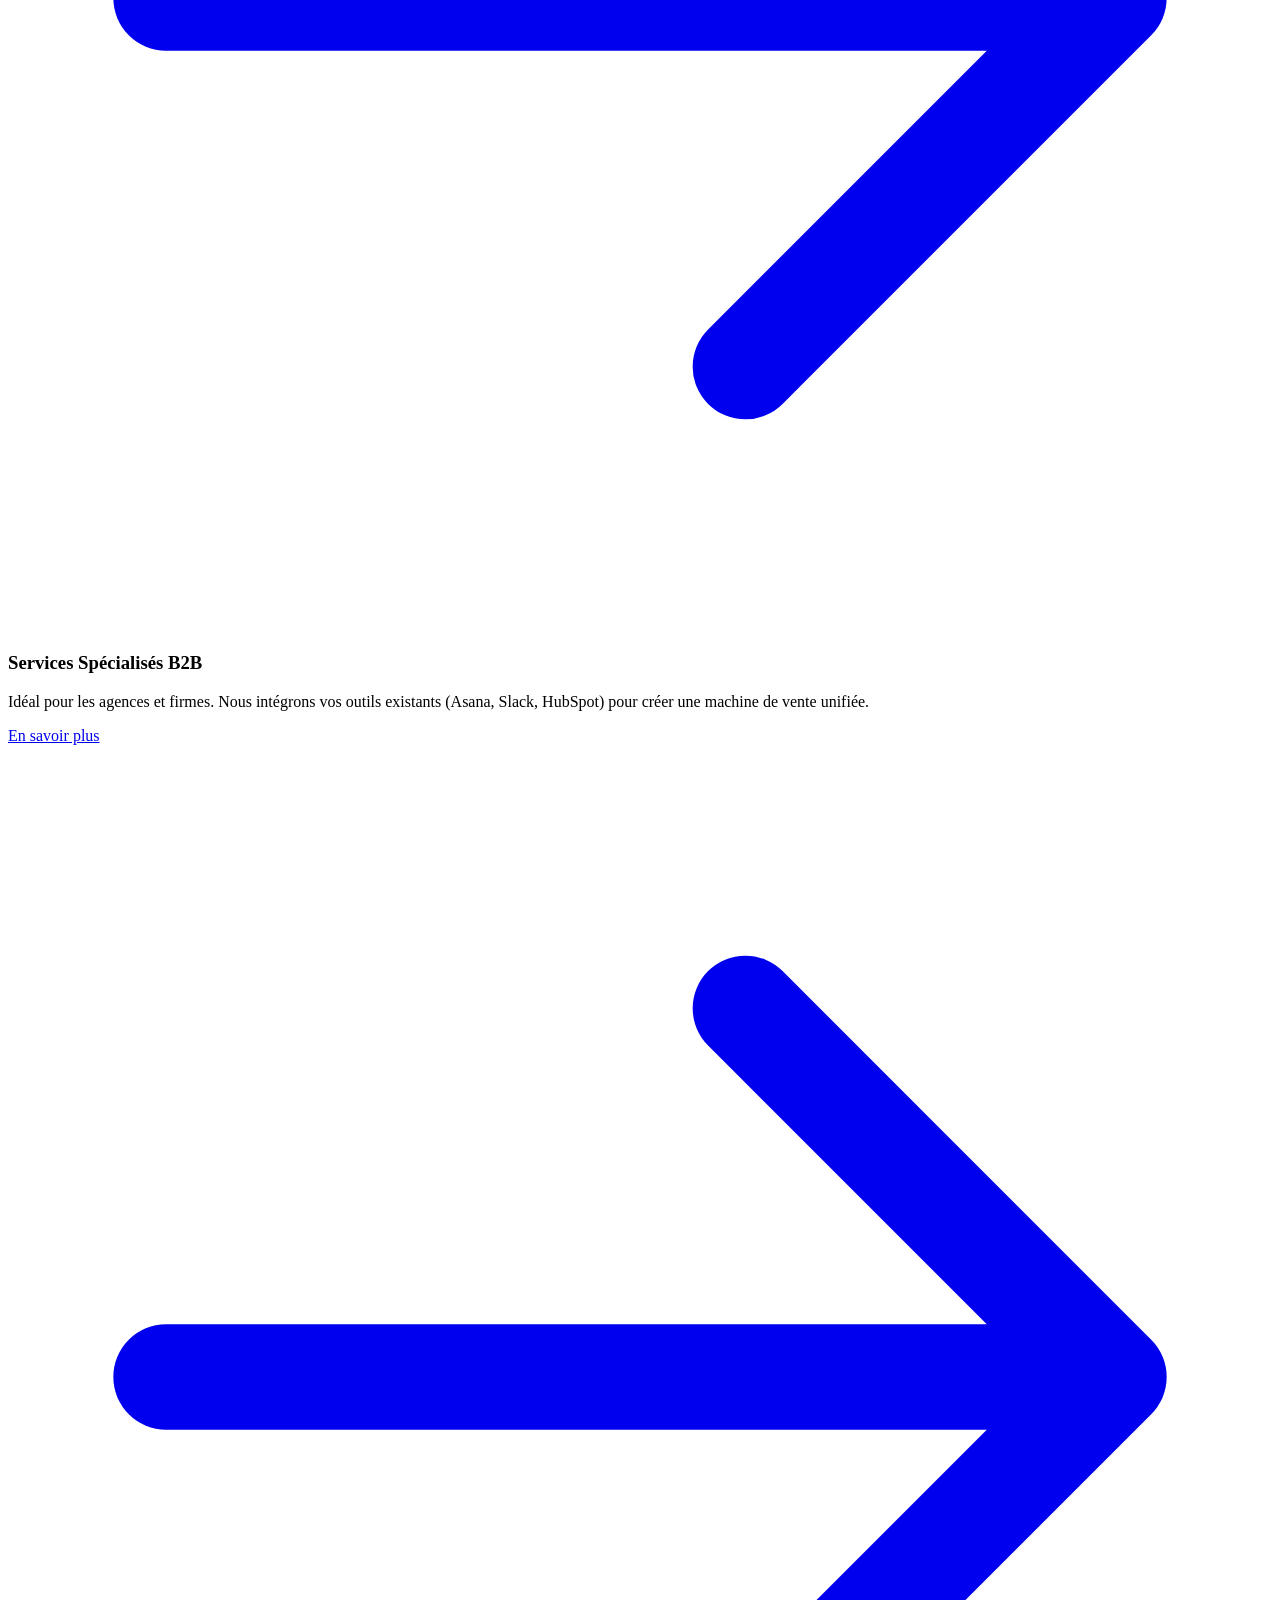
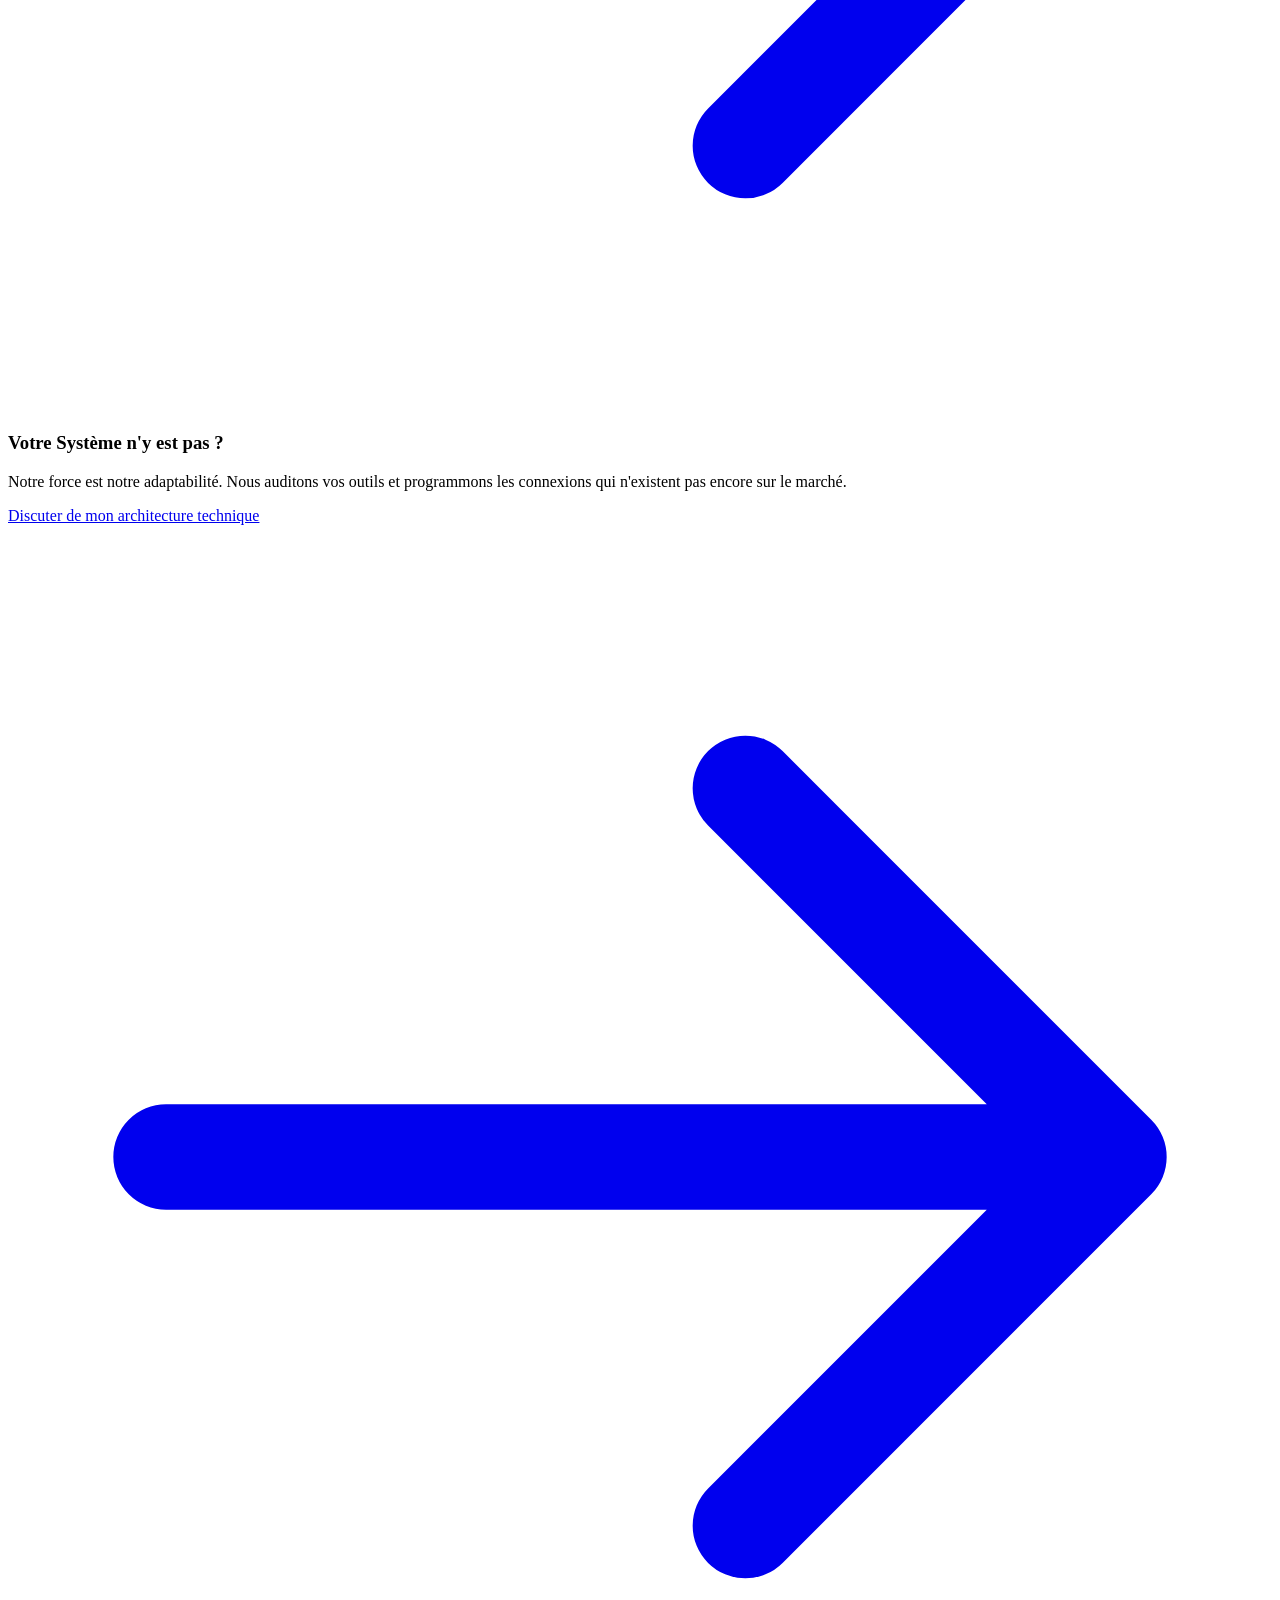
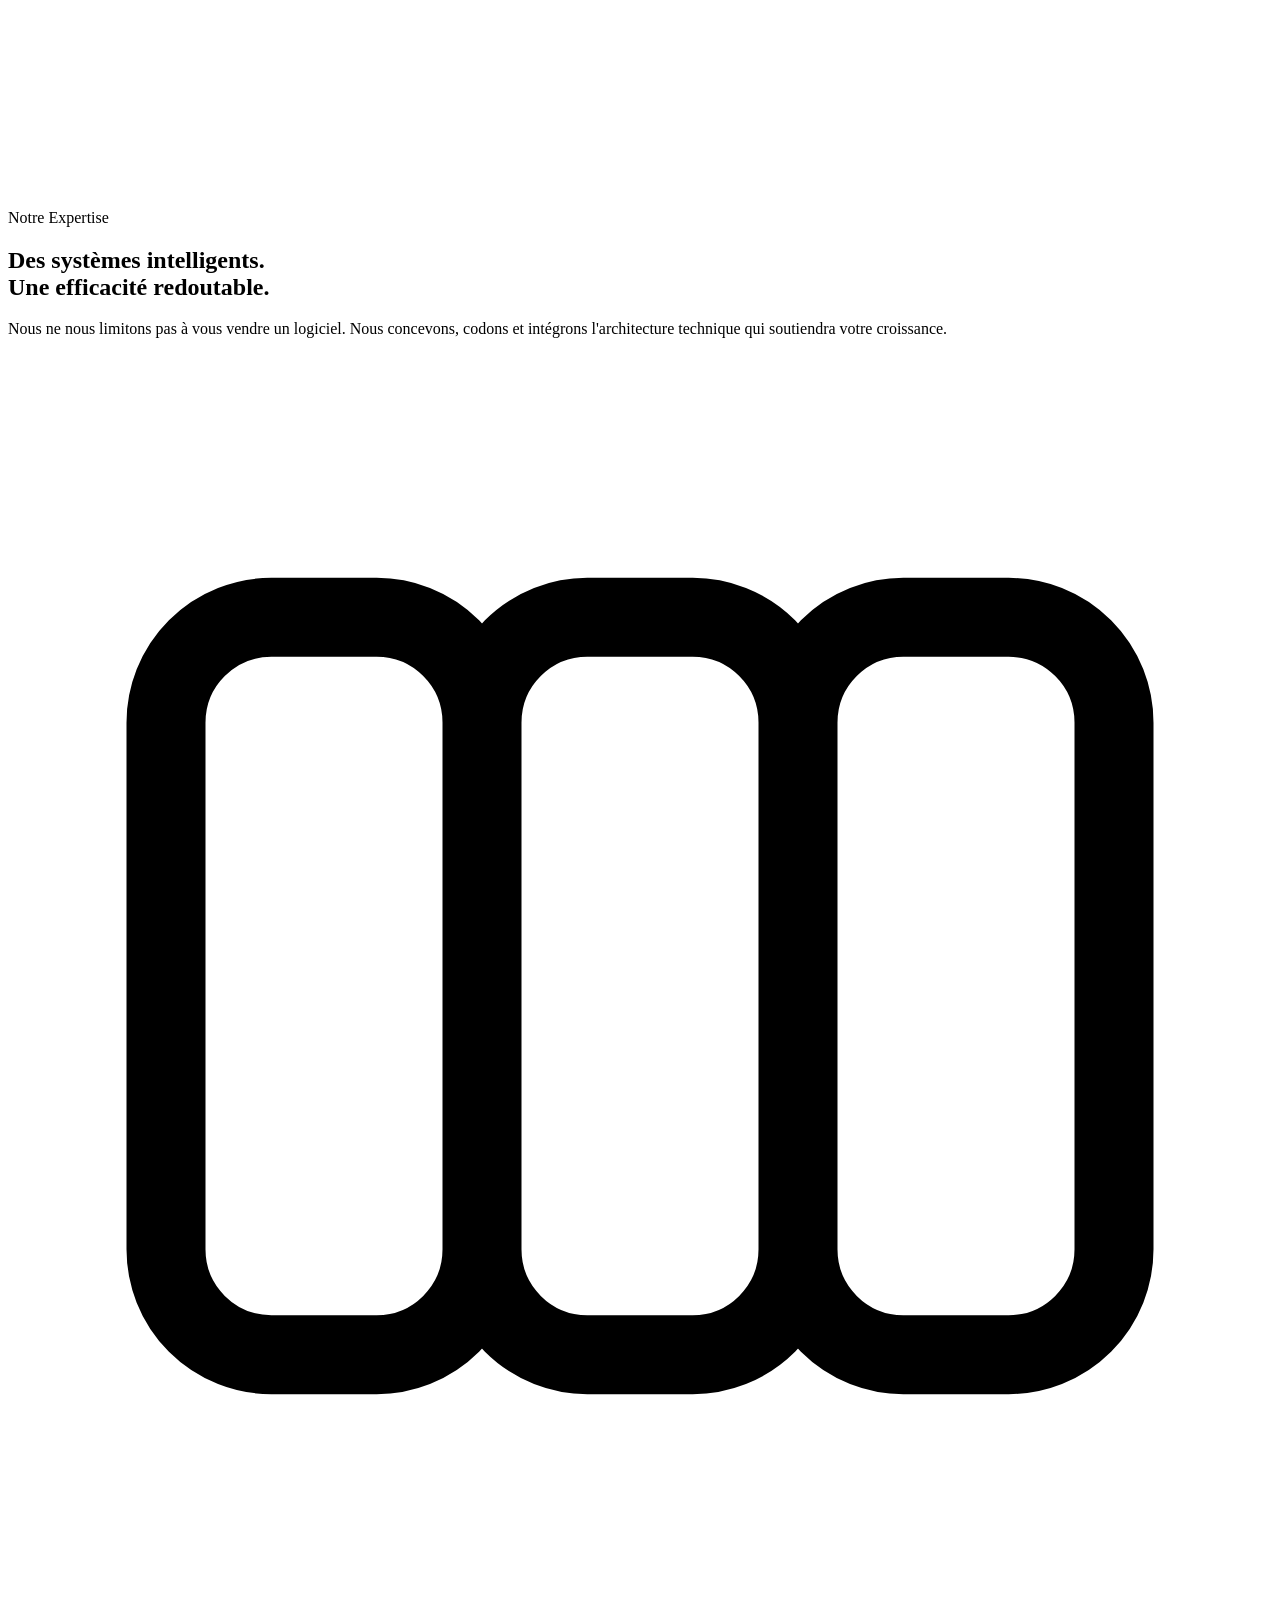
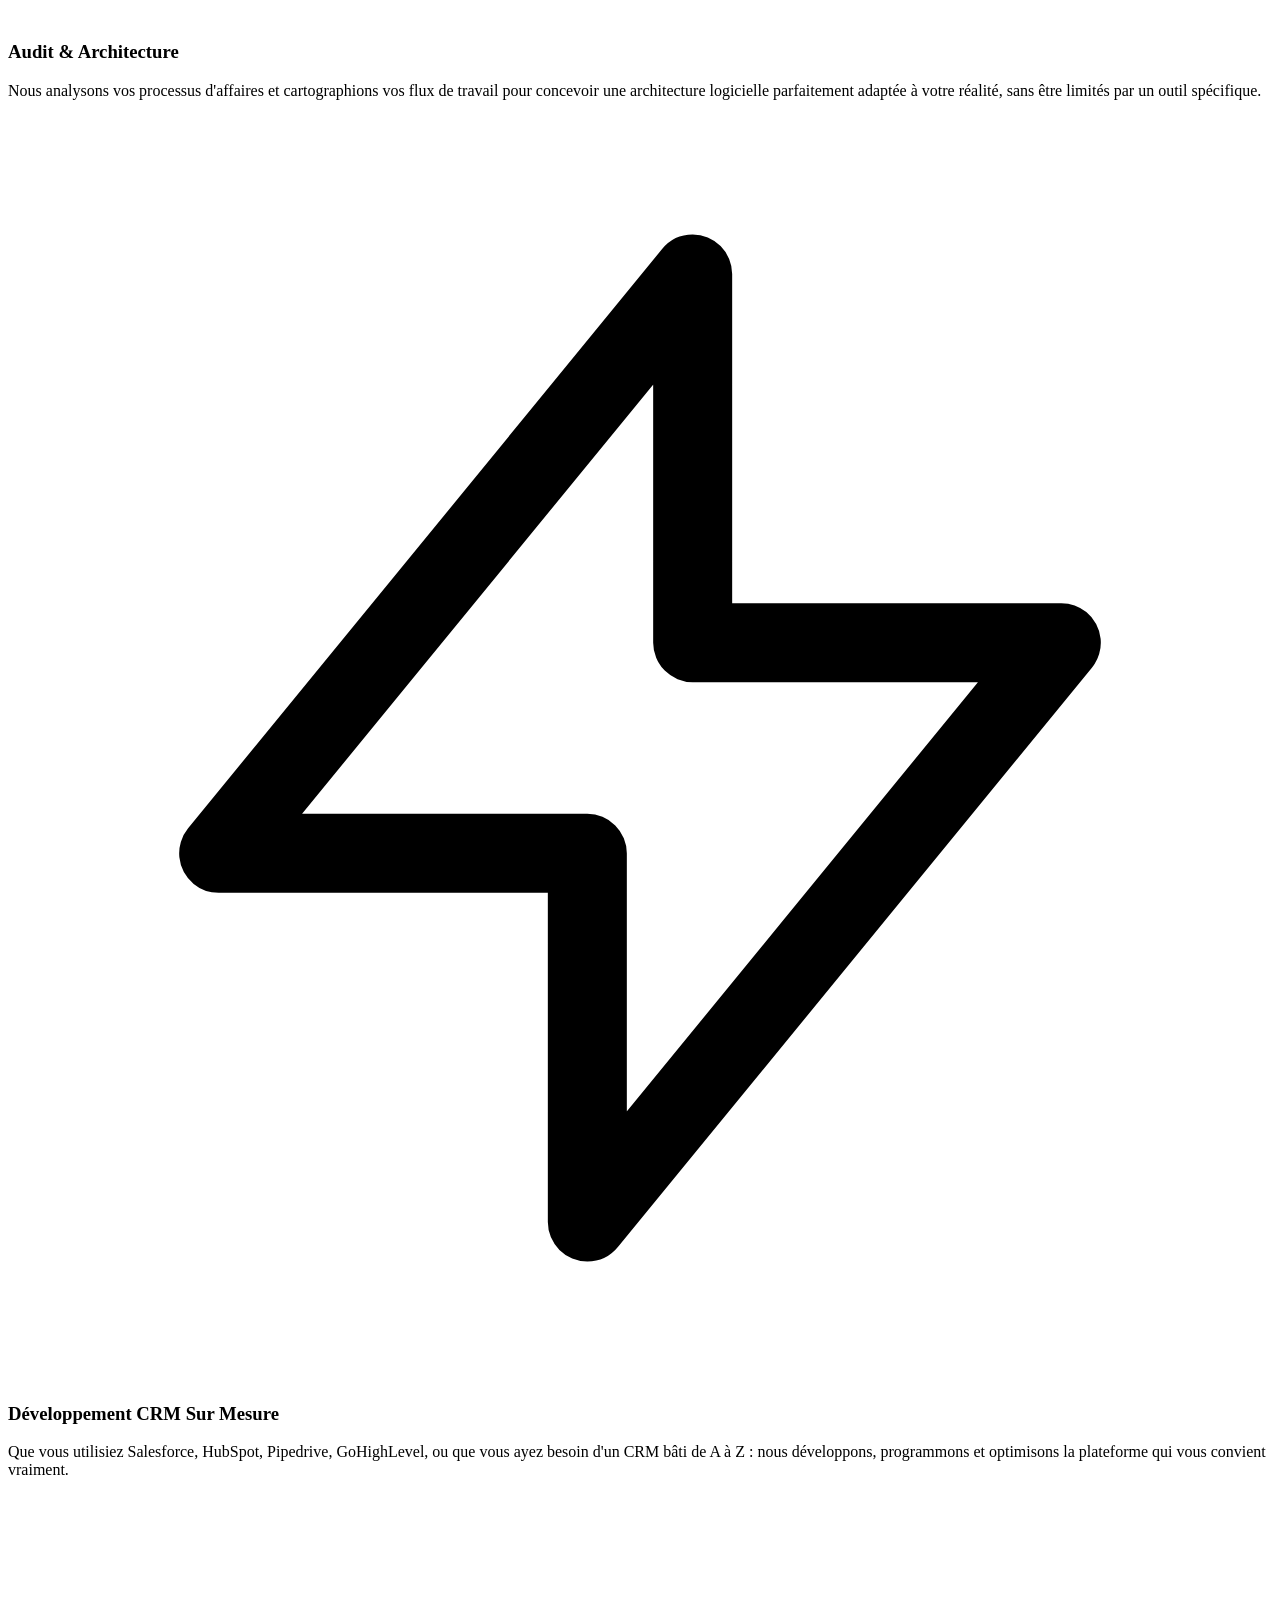
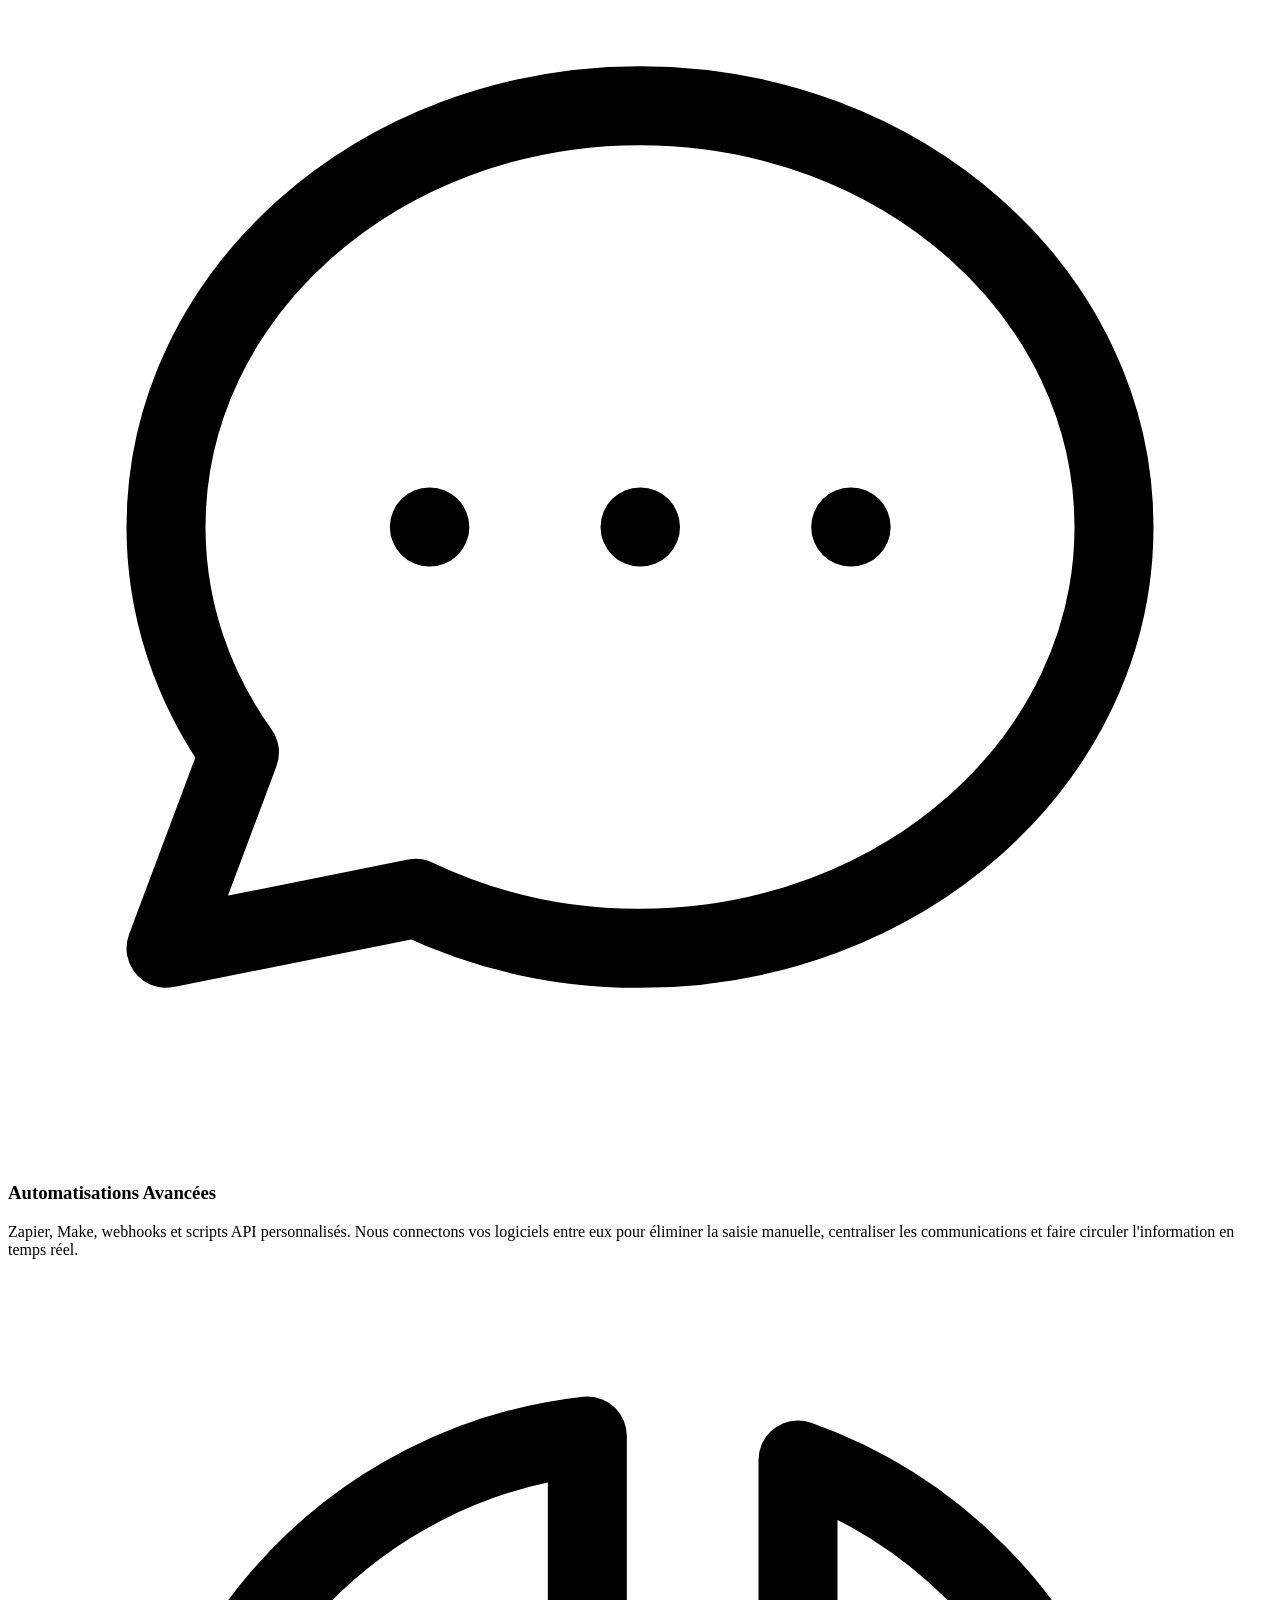
==== commit 5c5e4524: "commit" ====
--- a/public/index.html
+++ b/public/index.html
@@ -1,7 +1,7 @@
 <!DOCTYPE html>
 <html lang="fr-CA" class="scroll-smooth">
 <head>
-    <title>Vortex-CRM — Accélérez vos ventes</title>
+    <title>Vortex — Automatisation de systèmes & Développement CRM</title>
     <meta charset="utf-8">
     <meta name="viewport" content="width=device-width, initial-scale=1, shrink-to-fit=no">
     
@@ -61,148 +61,250 @@
 </head>
 <body class="antialiased bg-brand-dark text-gray-300 font-body selection:bg-brand-accent selection:text-white overflow-x-hidden">
 
-    <header class="fixed w-full bg-brand-dark/90 backdrop-blur-md z-50 border-b border-gray-800">
+<!DOCTYPE html>
+<html lang="fr-CA" class="scroll-smooth">
+<head>
+    <title>Vortex — Automatisation de systèmes & Développement CRM</title>
+    <meta charset="utf-8">
+    <meta name="viewport" content="width=device-width, initial-scale=1, shrink-to-fit=no">
+    
+    <link rel="preconnect" href="https://fonts.gstatic.com">
+    <link href="https://fonts.googleapis.com/css2?family=DM+Sans:wght@400;500;700&family=Montserrat:wght@400;500;700;800;900&display=swap" rel="stylesheet">
+    
+    <script src="https://cdn.tailwindcss.com"></script>
+    <script>
+        tailwind.config = {
+            theme: {
+                extend: {
+                    fontFamily: {
+                        heading: ['"Montserrat"', 'sans-serif'],
+                        body: ['"DM Sans"', 'sans-serif'],
+                    },
+                    colors: {
+                        brand: {
+                            dark: '#050505', /* Noir encore plus profond et luxueux */
+                            card: '#0a0a0a', 
+                            accent: '#E61A28', /* Un rouge légèrement plus vif pour les lueurs */
+                            accentHover: '#ff2a3a'
+                        }
+                    }
+                }
+            }
+        }
+    </script>
+    <style>
+        /* Effet de brillance continue sur les boutons */
+        @keyframes shimmer {
+            0% { transform: translateX(-150%) skewX(-20deg); }
+            100% { transform: translateX(150%) skewX(-20deg); }
+        }
+        .btn-shimmer::before {
+            content: '';
+            position: absolute;
+            top: 0; left: 0; right: 0; bottom: 0;
+            background: linear-gradient(to right, transparent, rgba(255,255,255,0.2), transparent);
+            animation: shimmer 3s infinite linear;
+            pointer-events: none;
+        }
+
+        /* Dégradé animé pour le titre */
+        @keyframes gradientMove {
+            0% { background-position: 0% 50%; }
+            50% { background-position: 100% 50%; }
+            100% { background-position: 0% 50%; }
+        }
+        .text-gradient-animate {
+            background-size: 200% auto;
+            animation: gradientMove 4s ease infinite;
+        }
+
+        /* Effet d'apparition douce */
+        .reveal {
+            opacity: 0;
+            transform: translateY(40px);
+            transition: all 1s cubic-bezier(0.16, 1, 0.3, 1);
+        }
+        .reveal.active {
+            opacity: 1;
+            transform: translateY(0);
+        }
+
+        /* Lévitation fluide */
+        @keyframes float {
+            0% { transform: perspective(1000px) rotateX(4deg) rotateY(0deg) translateY(0px); }
+            50% { transform: perspective(1000px) rotateX(6deg) rotateY(1deg) translateY(-15px); }
+            100% { transform: perspective(1000px) rotateX(4deg) rotateY(0deg) translateY(0px); }
+        }
+        .animate-float {
+            animation: float 8s ease-in-out infinite;
+        }
+
+        /* Glassmorphism parfait */
+        .glass-panel {
+            background: linear-gradient(135deg, rgba(255,255,255,0.03) 0%, rgba(255,255,255,0.005) 100%);
+            border-top: 1px solid rgba(255,255,255,0.1);
+            border-left: 1px solid rgba(255,255,255,0.05);
+            border-right: 1px solid rgba(255,255,255,0.02);
+            border-bottom: 1px solid rgba(255,255,255,0.02);
+            backdrop-filter: blur(30px);
+            -webkit-backdrop-filter: blur(30px);
+        }
+    </style>
+</head>
+<body class="antialiased bg-brand-dark text-gray-400 font-body selection:bg-brand-accent selection:text-white overflow-x-hidden">
+
+    <header class="fixed w-full bg-brand-dark/70 backdrop-blur-xl z-50 border-b border-white/5 transition-all duration-300">
         <div class="max-w-7xl mx-auto px-4 sm:px-6 lg:px-8">
             <div class="flex justify-between items-center h-20">
-                <div class="flex-shrink-0 flex items-center gap-1 cursor-pointer">
-                    <span class="font-heading font-black text-3xl text-white tracking-widest">V</span>
-                    <svg class="w-7 h-7 text-brand-accent animate-[spin_12s_linear_infinite]" viewBox="0 0 24 24" fill="currentColor">
-                        <path d="M12 2C6.48 2 2 6.48 2 12s4.48 10 10 10 10-4.48 10-10S17.52 2 12 2zm0 18c-4.41 0-8-3.59-8-8s3.59-8 8-8 8 3.59 8 8-3.59 8-8 8zm-1-13h2v4h-2zm0 6h2v2h-2z"/>
-                    </svg>
-                    <span class="font-heading font-black text-3xl text-white tracking-widest">RTEX</span>
-                </div>
-                
-                <nav class="hidden lg:flex space-x-6">
-                    <a href="#plateforme" class="text-sm font-medium hover:text-white transition-colors">Plateforme</a>
-                    <a href="#domaines" class="text-sm font-medium hover:text-white transition-colors">Solutions</a>
-                    <a href="#apropos" class="text-sm font-medium hover:text-white transition-colors">À propos</a>
-                    <a href="#tarifs" class="text-sm font-medium hover:text-white transition-colors">Tarifs</a>
-                    <a href="#contact" class="text-sm font-medium hover:text-white transition-colors">Contact</a>
+                <div class="flex-shrink-0 flex items-center cursor-pointer">
+                    <img src="logovortex.png" alt="Logo Vortex" class="h-8 w-auto hover:opacity-80 transition-opacity">
+                </div>
+                
+                <nav class="hidden lg:flex space-x-8">
+                    <a href="#plateforme" class="text-sm font-medium text-gray-300 hover:text-white transition-colors">Expertise</a>
+                    <a href="#domaines" class="text-sm font-medium text-gray-300 hover:text-white transition-colors">Industries</a>
+                    <a href="#apropos" class="text-sm font-medium text-gray-300 hover:text-white transition-colors">À propos</a>
+                    <a href="#tarifs" class="text-sm font-medium text-gray-300 hover:text-white transition-colors">Services</a>
+                    <a href="#contact" class="text-sm font-medium text-gray-300 hover:text-white transition-colors">Contact</a>
                 </nav>
                 
                 <div class="hidden lg:flex items-center space-x-4">
-                    <a href="#" class="text-sm font-medium hover:text-white transition-colors">Connexion</a>
-                    <a href="#" class="bg-brand-accent hover:bg-brand-accentHover text-white px-5 py-2 rounded text-sm font-bold transition-all hover:scale-105">Essai gratuit</a>
-                </div>
-
-                <button id="mobile-menu-btn" class="lg:hidden text-white">
-                    <svg class="w-8 h-8" fill="none" stroke="currentColor" viewBox="0 0 24 24"><path stroke-linecap="round" stroke-linejoin="round" stroke-width="2" d="M4 6h16M4 12h16M4 18h16"></path></svg>
+                    <a href="#contact" class="relative inline-flex items-center justify-center px-6 py-2.5 overflow-hidden font-bold text-white rounded-full bg-[#111] border border-white/10 hover:border-brand-accent/50 hover:bg-brand-accent/10 transition-all duration-300 group">
+                        <span class="absolute w-0 h-0 transition-all duration-500 ease-out bg-brand-accent rounded-full group-hover:w-56 group-hover:h-56 opacity-10"></span>
+                        <span class="relative text-sm tracking-wide">Planifier un audit</span>
+                    </a>
+                </div>
+
+                <button id="mobile-menu-btn" class="lg:hidden text-white hover:text-brand-accent transition-colors">
+                    <svg class="w-8 h-8" fill="none" stroke="currentColor" viewBox="0 0 24 24"><path stroke-linecap="round" stroke-linejoin="round" stroke-width="1.5" d="M4 6h16M4 12h16M4 18h16"></path></svg>
                 </button>
             </div>
         </div>
-        <div id="mobile-menu" class="hidden lg:hidden bg-brand-card border-b border-gray-800">
-            <div class="px-2 pt-2 pb-3 space-y-1 sm:px-3">
-                <a href="#plateforme" class="block px-3 py-2 text-base font-medium hover:text-white">Plateforme</a>
-                <a href="#domaines" class="block px-3 py-2 text-base font-medium hover:text-white">Solutions</a>
-                <a href="#apropos" class="block px-3 py-2 text-base font-medium hover:text-white">À propos</a>
-                <a href="#tarifs" class="block px-3 py-2 text-base font-medium hover:text-white">Tarifs</a>
-                <a href="#contact" class="block px-3 py-2 text-base font-medium hover:text-white">Contact</a>
-                <a href="#" class="block px-3 py-2 text-base font-medium text-brand-accent">Connexion</a>
+        <div id="mobile-menu" class="hidden lg:hidden bg-brand-dark/95 backdrop-blur-xl border-b border-white/5">
+            <div class="px-4 pt-2 pb-6 space-y-2 sm:px-3">
+                <a href="#plateforme" class="block px-3 py-3 text-base font-medium text-gray-300 hover:text-white hover:bg-white/5 rounded-lg">Expertise</a>
+                <a href="#domaines" class="block px-3 py-3 text-base font-medium text-gray-300 hover:text-white hover:bg-white/5 rounded-lg">Industries</a>
+                <a href="#apropos" class="block px-3 py-3 text-base font-medium text-gray-300 hover:text-white hover:bg-white/5 rounded-lg">À propos</a>
+                <a href="#tarifs" class="block px-3 py-3 text-base font-medium text-gray-300 hover:text-white hover:bg-white/5 rounded-lg">Services</a>
+                <a href="#contact" class="block px-3 py-3 text-base font-medium text-gray-300 hover:text-white hover:bg-white/5 rounded-lg">Contact</a>
             </div>
         </div>
     </header>
 
-  <section class="pt-32 pb-0 lg:pt-48 overflow-hidden relative min-h-screen flex flex-col justify-start">
-    
-    <div class="absolute inset-0 pointer-events-none flex items-center justify-center overflow-hidden z-0">
-        <div class="absolute inset-0 bg-grid-pattern opacity-20"></div>
+    <section class="pt-32 pb-0 lg:pt-48 overflow-hidden relative min-h-screen flex flex-col justify-start perspective-1000">
         
-        <div class="absolute w-[800px] h-[800px] md:w-[1200px] md:h-[1200px] rounded-full border border-brand-accent/20 animate-[spin_40s_linear_infinite]"></div>
-        <div class="absolute w-[600px] h-[600px] md:w-[900px] md:h-[900px] rounded-full border-t border-r border-brand-accent/40 animate-[spin_25s_linear_infinite_reverse]"></div>
-        <div class="absolute w-[400px] h-[400px] md:w-[600px] md:h-[600px] rounded-full border border-dashed border-brand-accent/30 animate-[spin_15s_linear_infinite]"></div>
+        <div class="absolute inset-0 pointer-events-none flex items-center justify-center overflow-hidden z-0">
+            <div class="absolute inset-0 bg-grid-pattern opacity-[0.15]" style="mask-image: radial-gradient(ellipse at center, black 10%, transparent 70%); -webkit-mask-image: radial-gradient(ellipse at center, black 10%, transparent 70%);"></div>
+            
+            <img src="symbolvortex.svg" alt="" class="absolute w-[900px] h-[900px] md:w-[1600px] md:h-[1600px] opacity-[0.03] animate-[spin_120s_linear_infinite] mix-blend-screen">
+            
+            <div class="absolute top-[20%] left-[50%] -translate-x-1/2 w-[600px] h-[600px] bg-brand-accent/15 rounded-full blur-[150px] mix-blend-screen"></div>
+            <div class="absolute top-[40%] left-[30%] w-[400px] h-[400px] bg-orange-500/10 rounded-full blur-[120px] mix-blend-screen animate-pulse delay-700"></div>
+            
+            <div class="absolute bottom-0 w-full h-[40vh] bg-gradient-to-t from-brand-dark via-brand-dark/80 to-transparent"></div>
+        </div>
         
-        <div class="absolute w-[300px] h-[300px] bg-brand-accent/30 rounded-full blur-[120px]"></div>
-        
-        <div class="absolute inset-0 bg-gradient-to-b from-transparent via-brand-dark/80 to-brand-dark"></div>
-    </div>
-    
-    <div class="max-w-7xl mx-auto px-4 sm:px-6 lg:px-8 relative z-10 reveal active flex-grow flex flex-col items-center">
-        
-        <div class="text-center max-w-4xl mx-auto mt-10">
-            <div class="inline-flex items-center gap-2 px-4 py-1.5 rounded-full bg-black/50 backdrop-blur-md border border-gray-800 text-gray-300 text-xs font-bold uppercase tracking-wider mb-8 shadow-xl">
-                <span class="flex h-2 w-2 rounded-full bg-brand-accent animate-pulse shadow-[0_0_10px_#9E131E]"></span>
-                Vortex CRM 2.0 est maintenant en ligne
-            </div>
-            
-            <h1 class="font-heading text-5xl md:text-7xl lg:text-8xl font-black text-white tracking-tighter mb-8 leading-[1.1]">
-                Le centre de gravité <br/>
-                <span class="text-transparent bg-clip-text bg-gradient-to-r from-brand-accent via-red-500 to-orange-500 drop-shadow-[0_0_20px_rgba(158,19,30,0.4)]">
-                    de vos ventes.
-                </span>
-            </h1>
-            
-            <p class="text-xl md:text-2xl text-gray-400 mb-10 leading-relaxed max-w-3xl mx-auto font-light">
-                Attirez vos prospects, automatisez vos suivis et concluez plus rapidement. L'outil conçu pour les équipes qui refusent de ralentir.
-            </p>
-            
-            <div class="flex flex-col sm:flex-row justify-center gap-6">
-                <a href="#" class="group relative px-8 py-4 bg-brand-accent text-white font-bold text-lg rounded-lg overflow-hidden transition-all hover:scale-105 vortex-glow">
-                    <div class="absolute inset-0 bg-white/20 translate-y-full group-hover:translate-y-0 transition-transform duration-300 ease-out"></div>
-                    <span class="relative flex items-center justify-center gap-2">
-                        Je veux juste savoir le prix
-                        <svg class="w-5 h-5 group-hover:translate-x-1 transition-transform" fill="none" stroke="currentColor" viewBox="0 0 24 24"><path stroke-linecap="round" stroke-linejoin="round" stroke-width="2" d="M14 5l7 7m0 0l-7 7m7-7H3"></path></svg>
+        <div class="max-w-7xl mx-auto px-4 sm:px-6 lg:px-8 relative z-10 reveal active flex-grow flex flex-col items-center">
+            
+            <div class="text-center max-w-5xl mx-auto mt-6">
+                <div class="inline-flex items-center gap-3 px-5 py-2 rounded-full bg-white/[0.03] border border-white/[0.08] backdrop-blur-xl shadow-[0_4px_24px_-8px_rgba(0,0,0,0.5)] mb-10 transform transition-transform hover:scale-105 hover:bg-white/[0.05]">
+                    <span class="flex h-2 w-2 relative">
+                        <span class="animate-ping absolute inline-flex h-full w-full rounded-full bg-brand-accent opacity-75"></span>
+                        <span class="relative inline-flex rounded-full h-2 w-2 bg-brand-accent shadow-[0_0_10px_#E61A28]"></span>
                     </span>
-                </a>
-                <a href="#contact" class="px-8 py-4 bg-transparent border border-gray-600 text-white font-bold text-lg rounded-lg hover:bg-gray-800 hover:border-gray-500 transition-all flex items-center justify-center gap-2">
-                    Demander une Démo
-                </a>
-            </div>
-        </div>
-
-        <div class="w-full max-w-5xl mx-auto mt-20 relative z-20">
-            <div class="animate-float">
-                <div class="bg-[#0a0a0a]/90 backdrop-blur-xl border border-gray-800 rounded-t-2xl shadow-[0_-20px_60px_-15px_rgba(158,19,30,0.3)] overflow-hidden h-64 md:h-96 relative">
-                    
-                    <div class="flex items-center px-4 py-3 border-b border-gray-800/50 bg-black/40">
-                        <div class="flex gap-2">
-                            <div class="w-3 h-3 rounded-full bg-red-500/80"></div>
-                            <div class="w-3 h-3 rounded-full bg-yellow-500/80"></div>
-                            <div class="w-3 h-3 rounded-full bg-green-500/80"></div>
-                        </div>
-                        <div class="mx-auto bg-gray-900 rounded-md px-4 py-1 text-xs text-gray-500 border border-gray-800 font-mono">vortex-crm.ca/app</div>
-                    </div>
-                    
-                    <div class="p-6 grid grid-cols-1 md:grid-cols-3 gap-6 opacity-60">
-                        <div class="hidden md:flex flex-col gap-4 col-span-1">
-                            <div class="h-8 bg-gray-800/50 rounded-md w-3/4"></div>
-                            <div class="h-4 bg-gray-800/30 rounded-md w-full"></div>
-                            <div class="h-4 bg-gray-800/30 rounded-md w-5/6"></div>
-                            <div class="h-4 bg-brand-accent/20 border border-brand-accent/30 rounded-md w-full mt-4"></div>
-                            <div class="h-4 bg-gray-800/30 rounded-md w-4/5"></div>
-                        </div>
-                        <div class="col-span-2 grid grid-cols-3 gap-4">
-                            <div class="space-y-3">
-                                <div class="h-6 bg-gray-800/50 rounded w-1/2 mb-4"></div>
-                                <div class="h-24 bg-gray-800/40 border border-gray-700/50 rounded-lg"></div>
-                                <div class="h-24 bg-gray-800/40 border border-gray-700/50 rounded-lg"></div>
-                            </div>
-                            <div class="space-y-3 mt-4">
-                                <div class="h-6 bg-brand-accent/30 text-brand-accent rounded w-1/2 mb-4"></div>
-                                <div class="h-24 bg-brand-accent/10 border border-brand-accent/30 rounded-lg shadow-[0_0_15px_rgba(158,19,30,0.2)]"></div>
-                            </div>
-                            <div class="space-y-3">
-                                <div class="h-6 bg-gray-800/50 rounded w-1/2 mb-4"></div>
-                                <div class="h-24 bg-gray-800/40 border border-gray-700/50 rounded-lg"></div>
-                            </div>
-                        </div>
-                    </div>
-                    
-                    <div class="absolute bottom-0 left-0 w-full h-32 bg-gradient-to-t from-brand-dark to-transparent"></div>
-                </div>
-            </div>
-        </div>
-        
-    </div>
-</section>
-
-    <section class="py-10 border-y border-gray-900 bg-black/50 reveal">
+                    <span class="text-gray-300 text-xs font-semibold uppercase tracking-[0.15em]">Experts agnostiques : Tous les CRM</span>
+                </div>
+                
+                <h1 class="font-heading text-6xl md:text-8xl lg:text-[7.5rem] font-black text-white tracking-tighter mb-8 leading-[1.05]">
+                    L'automatisation <br/>
+                    <span class="text-transparent bg-clip-text bg-gradient-to-r from-brand-accent via-[#ff512f] to-[#f09819] text-gradient-animate drop-shadow-[0_0_40px_rgba(230,26,40,0.4)]">
+                        de votre croissance.
+                    </span>
+                </h1>
+                
+                <p class="text-xl md:text-2xl text-gray-400 mb-12 leading-relaxed max-w-3xl mx-auto font-light">
+                    Développement de CRM sur mesure ou optimisation de votre système existant. Nous connectons vos outils et automatisons vos processus pour éliminer le chaos.
+                </p>
+                
+                <div class="flex flex-col sm:flex-row justify-center gap-5 items-center">
+                    <a href="#contact" class="btn-shimmer relative overflow-hidden px-8 py-4 bg-brand-accent hover:bg-brand-accentHover text-white font-bold text-lg rounded-xl transition-all shadow-[0_0_40px_-10px_rgba(230,26,40,0.5)] hover:shadow-[0_0_60px_-10px_rgba(230,26,40,0.7)] hover:-translate-y-1 flex items-center justify-center gap-2">
+                        <span class="relative z-10">Discuter de mon projet</span>
+                        <svg class="w-5 h-5 relative z-10 group-hover:translate-x-1 transition-transform" fill="none" stroke="currentColor" viewBox="0 0 24 24"><path stroke-linecap="round" stroke-linejoin="round" stroke-width="2" d="M14 5l7 7m0 0l-7 7m7-7H3"></path></svg>
+                    </a>
+                    <a href="#plateforme" class="px-8 py-4 bg-white/5 backdrop-blur-md border border-white/10 text-white font-bold text-lg rounded-xl hover:bg-white/10 hover:border-white/20 transition-all hover:-translate-y-1 flex items-center justify-center gap-2">
+                        Découvrir notre expertise
+                    </a>
+                </div>
+            </div>
+
+            <div class="w-full max-w-5xl mx-auto mt-24 relative z-20">
+                <div class="absolute inset-0 bg-brand-accent/20 blur-[100px] -z-10 rounded-full scale-90 translate-y-10"></div>
+                
+                <div class="animate-float">
+                    <div class="glass-panel rounded-t-2xl overflow-hidden h-72 md:h-[28rem] relative shadow-[0_-20px_80px_-20px_rgba(230,26,40,0.25)]">
+                        
+                        <div class="flex items-center px-5 py-4 border-b border-white/5 bg-black/40">
+                            <div class="flex gap-2">
+                                <div class="w-3 h-3 rounded-full bg-[#FF5F56] shadow-[inset_0_1px_4px_rgba(0,0,0,0.5)]"></div>
+                                <div class="w-3 h-3 rounded-full bg-[#FFBD2E] shadow-[inset_0_1px_4px_rgba(0,0,0,0.5)]"></div>
+                                <div class="w-3 h-3 rounded-full bg-[#27C93F] shadow-[inset_0_1px_4px_rgba(0,0,0,0.5)]"></div>
+                            </div>
+                            <div class="mx-auto flex items-center justify-center bg-black/60 rounded-lg px-6 py-1.5 border border-white/5 shadow-inner">
+                                <svg class="w-3 h-3 text-gray-500 mr-2" fill="currentColor" viewBox="0 0 20 20"><path fill-rule="evenodd" d="M5 9V7a5 5 0 0110 0v2a2 2 0 012 2v5a2 2 0 01-2 2H5a2 2 0 01-2-2v-5a2 2 0 012-2zm8-2v2H7V7a3 3 0 016 0z" clip-rule="evenodd"></path></svg>
+                                <span class="text-xs text-gray-400 font-mono tracking-wider opacity-80">votre-entreprise.com/crm</span>
+                            </div>
+                        </div>
+                        
+                        <div class="p-8 grid grid-cols-1 md:grid-cols-3 gap-8 h-full bg-gradient-to-b from-transparent to-[#020202]">
+                            <div class="hidden md:flex flex-col gap-5 col-span-1">
+                                <div class="h-8 bg-white/10 rounded-lg w-3/4 mb-2"></div>
+                                <div class="h-4 bg-white/5 rounded-md w-full"></div>
+                                <div class="h-4 bg-white/5 rounded-md w-5/6"></div>
+                                <div class="h-4 bg-brand-accent/20 border border-brand-accent/30 rounded-md w-full mt-4 shadow-[0_0_15px_rgba(230,26,40,0.15)] relative overflow-hidden">
+                                    <div class="absolute top-0 left-0 h-full w-1/3 bg-gradient-to-r from-transparent via-white/20 to-transparent animate-shimmer"></div>
+                                </div>
+                                <div class="h-4 bg-white/5 rounded-md w-4/5"></div>
+                            </div>
+                            
+                            <div class="col-span-2 grid grid-cols-3 gap-5">
+                                <div class="space-y-4">
+                                    <div class="h-6 bg-white/10 rounded-md w-1/2 mb-2"></div>
+                                    <div class="h-28 bg-white/5 border border-white/5 rounded-xl hover:bg-white/10 transition-colors cursor-pointer"></div>
+                                    <div class="h-28 bg-white/5 border border-white/5 rounded-xl hover:bg-white/10 transition-colors cursor-pointer"></div>
+                                </div>
+                                <div class="space-y-4 mt-8">
+                                    <div class="h-6 bg-brand-accent/30 text-brand-accent rounded-md w-1/2 mb-2 shadow-[0_0_10px_rgba(230,26,40,0.2)]"></div>
+                                    <div class="h-28 bg-gradient-to-br from-brand-accent/10 to-transparent border border-brand-accent/30 rounded-xl shadow-[0_0_20px_rgba(230,26,40,0.15)] relative overflow-hidden">
+                                         <div class="absolute -right-4 -top-4 w-16 h-16 bg-brand-accent/20 blur-xl rounded-full"></div>
+                                    </div>
+                                </div>
+                                <div class="space-y-4">
+                                    <div class="h-6 bg-white/10 rounded-md w-1/2 mb-2"></div>
+                                    <div class="h-28 bg-white/5 border border-white/5 rounded-xl hover:bg-white/10 transition-colors cursor-pointer"></div>
+                                </div>
+                            </div>
+                        </div>
+                        
+                        <div class="absolute bottom-0 left-0 w-full h-40 bg-gradient-to-t from-brand-dark to-transparent pointer-events-none"></div>
+                    </div>
+                </div>
+            </div>
+            
+        </div>
+    </section>
+
+<section class="py-10 border-y border-gray-900 bg-black/50 reveal">
         <div class="max-w-7xl mx-auto px-4 sm:px-6 lg:px-8 text-center">
-            <p class="text-sm font-bold text-gray-500 uppercase tracking-widest mb-6">Propulse les équipes de ventes innovantes</p>
-            <div class="flex flex-wrap justify-center gap-8 md:gap-16 opacity-50 grayscale hover:grayscale-0 transition-all duration-500">
-                <span class="font-heading font-bold text-xl text-white">Roy Marketing</span>
-                <span class="font-heading font-bold text-xl text-white">ImmoNova</span>
-                <span class="font-heading font-bold text-xl text-white">ConsultAction</span>
-                <span class="font-heading font-bold text-xl text-white">BâtiTech</span>
+            <p class="text-sm font-bold text-gray-500 uppercase tracking-widest mb-6">Nous intégrons et optimisons les meilleurs CRM de l'industrie</p>
+            <div class="flex flex-wrap justify-center items-center gap-6 md:gap-12 opacity-50 grayscale hover:grayscale-0 transition-all duration-500">
+                <span class="font-heading font-bold text-xl text-white">Centiva</span>
+                <span class="font-heading font-bold text-xl text-white">Ava Client</span>
+                <span class="font-heading font-bold text-xl text-white">Follow Up Boss</span>
+                <span class="font-heading font-bold text-xl text-white">Utilmo</span>
+                <span class="font-heading font-bold text-xl text-white">Salesforce</span>
+                <span class="font-heading font-bold text-xl text-white">HubSpot</span>
+                <span class="font-heading font-bold text-xl text-white">Pipedrive</span>
+                <span class="font-heading font-bold text-xl text-white">monday.com</span>
             </div>
         </div>
     </section>
@@ -211,11 +313,11 @@
     <div class="max-w-7xl mx-auto px-4 sm:px-6 lg:px-8">
         <div class="mb-16 md:flex md:justify-between md:items-end">
             <div class="max-w-2xl">
-                <p class="text-brand-accent font-bold tracking-widest uppercase text-sm mb-4">Industries</p>
-                <h2 class="font-heading text-4xl md:text-6xl font-black text-white leading-tight">Adapté à <br/>votre réalité.</h2>
+                <p class="text-brand-accent font-bold tracking-widest uppercase text-sm mb-4">Industries & Cas d'usage</p>
+                <h2 class="font-heading text-4xl md:text-6xl font-black text-white leading-tight">Adapté à <br/>vos processus.</h2>
             </div>
             <p class="text-xl text-gray-400 mt-6 md:mt-0 max-w-sm md:text-right">
-                Des flux de travail conçus spécifiquement pour propulser votre secteur d'activité.
+                Peu importe votre industrie, nous concevons les flux de travail qui éliminent la friction et génèrent des revenus.
             </p>
         </div>
         
@@ -231,9 +333,28 @@
                         <span class="inline-block px-3 py-1 bg-white/10 backdrop-blur-md text-white text-xs font-bold uppercase tracking-wider rounded-full mb-4 border border-white/20">Secteur</span>
                         <h3 class="text-3xl md:text-5xl font-bold text-white mb-4 font-heading">Construction</h3>
                         
-                        <p class="text-gray-300 text-lg md:max-w-xl opacity-100 md:opacity-0 md:group-hover:opacity-100 transition-opacity duration-500 delay-100 mb-6">Gérez vos soumissions, suivez les chantiers potentiels et relancez vos prospects au bon moment entre deux projets.</p>
-                        
-                        <a href="construction.html" class="inline-flex items-center gap-2 text-white font-bold hover:text-brand-accent transition-colors opacity-100 md:opacity-0 md:group-hover:opacity-100 duration-500 delay-200">
+                        <p class="text-gray-300 text-lg md:max-w-xl opacity-100 md:opacity-0 md:group-hover:opacity-100 transition-opacity duration-500 delay-100 mb-6">Nous automatisons l'approbation de vos soumissions, le suivi des chantiers et les relances de paiements pour vous libérer de l'administration.</p>
+                        
+                        <a href="#contact" class="inline-flex items-center gap-2 text-white font-bold hover:text-brand-accent transition-colors opacity-100 md:opacity-0 md:group-hover:opacity-100 duration-500 delay-200">
+                            Discuter de ce secteur
+                            <svg class="w-5 h-5 transition-transform group-hover:translate-x-1" fill="none" stroke="currentColor" viewBox="0 0 24 24"><path stroke-linecap="round" stroke-linejoin="round" stroke-width="2" d="M14 5l7 7m0 0l-7 7m7-7H3"></path></svg>
+                            <span class="absolute inset-0 z-10"></span>
+                        </a>
+                    </div>
+                </div>
+            </div>
+
+            <div class="md:col-span-4 group relative h-[450px] md:h-[500px] rounded-2xl overflow-hidden cursor-pointer">
+                <div class="absolute inset-0 bg-[url('https://images.unsplash.com/photo-1512917774080-9991f1c4c750?q=80&w=2070&auto=format&fit=crop')] bg-cover bg-center transform transition-transform duration-1000 scale-105 md:scale-100 md:group-hover:scale-110"></div>
+                <div class="absolute inset-0 bg-gradient-to-t from-black via-black/70 to-transparent md:from-black/90 md:via-black/50"></div>
+                <div class="absolute inset-0 border-2 border-transparent group-hover:border-brand-accent/50 rounded-2xl transition-colors duration-500 pointer-events-none"></div>
+                
+                <div class="absolute bottom-0 left-0 p-8 w-full">
+                    <div class="translate-y-0 md:translate-y-4 md:group-hover:translate-y-0 transition-transform duration-500 ease-out">
+                        <h3 class="text-3xl font-bold text-white mb-3 font-heading">Immobilier</h3>
+                        <p class="text-gray-300 opacity-100 md:opacity-0 md:group-hover:opacity-100 transition-opacity duration-500 delay-100 mb-4">De la prospection à la signature. Centralisation des acheteurs et vendeurs avec assignation automatique.</p>
+                        
+                        <a href="#contact" class="inline-flex items-center gap-2 text-white font-bold hover:text-brand-accent transition-colors opacity-100 md:opacity-0 md:group-hover:opacity-100 duration-500 delay-200">
                             En savoir plus
                             <svg class="w-5 h-5 transition-transform group-hover:translate-x-1" fill="none" stroke="currentColor" viewBox="0 0 24 24"><path stroke-linecap="round" stroke-linejoin="round" stroke-width="2" d="M14 5l7 7m0 0l-7 7m7-7H3"></path></svg>
                             <span class="absolute inset-0 z-10"></span>
@@ -242,17 +363,17 @@
                 </div>
             </div>
 
-            <div class="md:col-span-4 group relative h-[450px] md:h-[500px] rounded-2xl overflow-hidden cursor-pointer">
-                <div class="absolute inset-0 bg-[url('https://images.unsplash.com/photo-1512917774080-9991f1c4c750?q=80&w=2070&auto=format&fit=crop')] bg-cover bg-center transform transition-transform duration-1000 scale-105 md:scale-100 md:group-hover:scale-110"></div>
+            <div class="md:col-span-4 group relative h-[450px] rounded-2xl overflow-hidden cursor-pointer">
+                <div class="absolute inset-0 bg-[url('https://images.unsplash.com/photo-1552664730-d307ca884978?q=80&w=2070&auto=format&fit=crop')] bg-cover bg-center transform transition-transform duration-1000 scale-105 md:scale-100 md:group-hover:scale-110"></div>
                 <div class="absolute inset-0 bg-gradient-to-t from-black via-black/70 to-transparent md:from-black/90 md:via-black/50"></div>
                 <div class="absolute inset-0 border-2 border-transparent group-hover:border-brand-accent/50 rounded-2xl transition-colors duration-500 pointer-events-none"></div>
                 
                 <div class="absolute bottom-0 left-0 p-8 w-full">
                     <div class="translate-y-0 md:translate-y-4 md:group-hover:translate-y-0 transition-transform duration-500 ease-out">
-                        <h3 class="text-3xl font-bold text-white mb-3 font-heading">Immobilier</h3>
-                        <p class="text-gray-300 opacity-100 md:opacity-0 md:group-hover:opacity-100 transition-opacity duration-500 delay-100 mb-4">De la prospection à la signature. Centralisez vos acheteurs et vendeurs.</p>
-                        
-                        <a href="immobilier.html" class="inline-flex items-center gap-2 text-white font-bold hover:text-brand-accent transition-colors opacity-100 md:opacity-0 md:group-hover:opacity-100 duration-500 delay-200">
+                        <h3 class="text-2xl font-bold text-white mb-3 font-heading">Consultants & Coachs</h3>
+                        <p class="text-gray-300 text-sm opacity-100 md:opacity-0 md:group-hover:opacity-100 transition-opacity duration-500 delay-100 mb-4">Mise en place de calendriers synchronisés, facturation automatique et portails de formation membres.</p>
+                        
+                        <a href="#contact" class="inline-flex items-center gap-2 text-white font-bold hover:text-brand-accent transition-colors opacity-100 md:opacity-0 md:group-hover:opacity-100 duration-500 delay-200">
                             En savoir plus
                             <svg class="w-5 h-5 transition-transform group-hover:translate-x-1" fill="none" stroke="currentColor" viewBox="0 0 24 24"><path stroke-linecap="round" stroke-linejoin="round" stroke-width="2" d="M14 5l7 7m0 0l-7 7m7-7H3"></path></svg>
                             <span class="absolute inset-0 z-10"></span>
@@ -261,17 +382,17 @@
                 </div>
             </div>
 
-            <div class="md:col-span-4 group relative h-[450px] rounded-2xl overflow-hidden cursor-pointer">
-                <div class="absolute inset-0 bg-[url('https://images.unsplash.com/photo-1552664730-d307ca884978?q=80&w=2070&auto=format&fit=crop')] bg-cover bg-center transform transition-transform duration-1000 scale-105 md:scale-100 md:group-hover:scale-110"></div>
-                <div class="absolute inset-0 bg-gradient-to-t from-black via-black/70 to-transparent md:from-black/90 md:via-black/50"></div>
+            <div class="md:col-span-8 group relative h-[450px] rounded-2xl overflow-hidden cursor-pointer">
+                <div class="absolute inset-0 bg-[url('https://images.unsplash.com/photo-1600880292203-757bb62b4baf?q=80&w=2070&auto=format&fit=crop')] bg-cover bg-center transform transition-transform duration-1000 scale-105 md:scale-100 md:group-hover:scale-110"></div>
+                <div class="absolute inset-0 bg-gradient-to-t from-black via-black/70 to-transparent md:from-black/90 md:via-black/40"></div>
                 <div class="absolute inset-0 border-2 border-transparent group-hover:border-brand-accent/50 rounded-2xl transition-colors duration-500 pointer-events-none"></div>
                 
-                <div class="absolute bottom-0 left-0 p-8 w-full">
+                <div class="absolute bottom-0 left-0 p-8 md:p-12 w-full">
                     <div class="translate-y-0 md:translate-y-4 md:group-hover:translate-y-0 transition-transform duration-500 ease-out">
-                        <h3 class="text-2xl font-bold text-white mb-3 font-heading">Consultants & Coachs</h3>
-                        <p class="text-gray-300 text-sm opacity-100 md:opacity-0 md:group-hover:opacity-100 transition-opacity duration-500 delay-100 mb-4">Automatisez la prise de rendez-vous pour vous concentrer sur vos clients.</p>
-                        
-                        <a href="consultants.html" class="inline-flex items-center gap-2 text-white font-bold hover:text-brand-accent transition-colors opacity-100 md:opacity-0 md:group-hover:opacity-100 duration-500 delay-200">
+                        <h3 class="text-3xl md:text-5xl font-bold text-white mb-4 font-heading">Services Spécialisés B2B</h3>
+                        <p class="text-gray-300 text-lg md:max-w-xl opacity-100 md:opacity-0 md:group-hover:opacity-100 transition-opacity duration-500 delay-100 mb-6">Idéal pour les agences et firmes. Nous intégrons vos outils existants (Asana, Slack, HubSpot) pour créer une machine de vente unifiée.</p>
+                        
+                        <a href="#contact" class="inline-flex items-center gap-2 text-white font-bold hover:text-brand-accent transition-colors opacity-100 md:opacity-0 md:group-hover:opacity-100 duration-500 delay-200">
                             En savoir plus
                             <svg class="w-5 h-5 transition-transform group-hover:translate-x-1" fill="none" stroke="currentColor" viewBox="0 0 24 24"><path stroke-linecap="round" stroke-linejoin="round" stroke-width="2" d="M14 5l7 7m0 0l-7 7m7-7H3"></path></svg>
                             <span class="absolute inset-0 z-10"></span>
@@ -280,25 +401,6 @@
                 </div>
             </div>
 
-            <div class="md:col-span-8 group relative h-[450px] rounded-2xl overflow-hidden cursor-pointer">
-                <div class="absolute inset-0 bg-[url('https://images.unsplash.com/photo-1600880292203-757bb62b4baf?q=80&w=2070&auto=format&fit=crop')] bg-cover bg-center transform transition-transform duration-1000 scale-105 md:scale-100 md:group-hover:scale-110"></div>
-                <div class="absolute inset-0 bg-gradient-to-t from-black via-black/70 to-transparent md:from-black/90 md:via-black/40"></div>
-                <div class="absolute inset-0 border-2 border-transparent group-hover:border-brand-accent/50 rounded-2xl transition-colors duration-500 pointer-events-none"></div>
-                
-                <div class="absolute bottom-0 left-0 p-8 md:p-12 w-full">
-                    <div class="translate-y-0 md:translate-y-4 md:group-hover:translate-y-0 transition-transform duration-500 ease-out">
-                        <h3 class="text-3xl md:text-5xl font-bold text-white mb-4 font-heading">Services Spécialisés B2B</h3>
-                        <p class="text-gray-300 text-lg md:max-w-xl opacity-100 md:opacity-0 md:group-hover:opacity-100 transition-opacity duration-500 delay-100 mb-6">Idéal pour les agences et firmes professionnelles. Ne laissez plus aucune opportunité d'affaires s'échapper.</p>
-                        
-                        <a href="services-specialises.html" class="inline-flex items-center gap-2 text-white font-bold hover:text-brand-accent transition-colors opacity-100 md:opacity-0 md:group-hover:opacity-100 duration-500 delay-200">
-                            En savoir plus
-                            <svg class="w-5 h-5 transition-transform group-hover:translate-x-1" fill="none" stroke="currentColor" viewBox="0 0 24 24"><path stroke-linecap="round" stroke-linejoin="round" stroke-width="2" d="M14 5l7 7m0 0l-7 7m7-7H3"></path></svg>
-                            <span class="absolute inset-0 z-10"></span>
-                        </a>
-                    </div>
-                </div>
-            </div>
-
             <div class="md:col-span-12 group relative h-[450px] md:h-[300px] rounded-2xl overflow-hidden cursor-pointer mt-2">
                 <div class="absolute inset-0 bg-[url('https://images.unsplash.com/photo-1499951360447-b19be8fe80f5?q=80&w=2070&auto=format&fit=crop')] bg-cover bg-center transform transition-transform duration-1000 scale-105 md:scale-100 md:group-hover:scale-110"></div>
                 <div class="absolute inset-0 bg-black/80 md:bg-black/70 md:group-hover:bg-black/60 transition-colors duration-500"></div>
@@ -306,11 +408,11 @@
                 
                 <div class="absolute inset-0 flex flex-col items-center justify-center p-8 text-center">
                     <div class="translate-y-0 md:translate-y-4 md:group-hover:translate-y-0 transition-transform duration-500 ease-out">
-                        <h3 class="text-3xl md:text-4xl font-bold text-white mb-4 font-heading">Travailleurs Autonomes</h3>
-                        <p class="text-gray-300 text-lg md:max-w-2xl mx-auto opacity-100 md:opacity-0 md:group-hover:opacity-100 transition-opacity duration-500 delay-100 mb-6">Le CRM parfait pour le "one-man show". Simple, rapide, et qui agit comme votre assistant virtuel personnel.</p>
-                        
-                        <a href="travailleurs-autonomes.html" class="inline-flex items-center gap-2 text-white font-bold hover:text-brand-accent transition-colors opacity-100 md:opacity-0 md:group-hover:opacity-100 duration-500 delay-200">
-                            En savoir plus
+                        <h3 class="text-3xl md:text-4xl font-bold text-white mb-4 font-heading">Votre Système n'y est pas ?</h3>
+                        <p class="text-gray-300 text-lg md:max-w-2xl mx-auto opacity-100 md:opacity-0 md:group-hover:opacity-100 transition-opacity duration-500 delay-100 mb-6">Notre force est notre adaptabilité. Nous auditons vos outils et programmons les connexions qui n'existent pas encore sur le marché.</p>
+                        
+                        <a href="#contact" class="inline-flex items-center gap-2 text-white font-bold hover:text-brand-accent transition-colors opacity-100 md:opacity-0 md:group-hover:opacity-100 duration-500 delay-200">
+                            Discuter de mon architecture technique
                             <svg class="w-5 h-5 transition-transform group-hover:translate-x-1" fill="none" stroke="currentColor" viewBox="0 0 24 24"><path stroke-linecap="round" stroke-linejoin="round" stroke-width="2" d="M14 5l7 7m0 0l-7 7m7-7H3"></path></svg>
                             <span class="absolute inset-0 z-10"></span>
                         </a>
@@ -328,10 +430,10 @@
     <div class="max-w-7xl mx-auto px-4 sm:px-6 lg:px-8">
         
         <div class="text-center mb-16 md:mb-24 reveal active">
-            <p class="text-brand-accent font-bold tracking-widest uppercase text-sm mb-4">L'Écosystème Vortex</p>
-            <h2 class="font-heading text-4xl md:text-6xl font-black text-white mb-6">Plus qu'un pipeline.<br class="hidden md:block"/> Un centre de commande.</h2>
+            <p class="text-brand-accent font-bold tracking-widest uppercase text-sm mb-4">Notre Expertise</p>
+            <h2 class="font-heading text-4xl md:text-6xl font-black text-white mb-6">Des systèmes intelligents.<br class="hidden md:block"/> Une efficacité redoutable.</h2>
             <p class="text-xl text-gray-400 max-w-2xl mx-auto">
-                CRM, marketing, communications et paiements réunis dans une seule interface élégante. Prenez le contrôle absolu de votre cycle de vente.
+                Nous ne nous limitons pas à vous vendre un logiciel. Nous concevons, codons et intégrons l'architecture technique qui soutiendra votre croissance.
             </p>
         </div>
 
@@ -343,9 +445,9 @@
                     <div class="w-14 h-14 bg-gray-900 border border-gray-800 rounded-2xl flex items-center justify-center mb-6 shadow-[0_0_15px_rgba(158,19,30,0.2)]">
                         <svg class="w-7 h-7 text-brand-accent" fill="none" stroke="currentColor" viewBox="0 0 24 24"><path stroke-linecap="round" stroke-linejoin="round" stroke-width="1.5" d="M9 17V7m0 10a2 2 0 01-2 2H5a2 2 0 01-2-2V7a2 2 0 012-2h2a2 2 0 012 2m0 10a2 2 0 002 2h2a2 2 0 002-2M9 7a2 2 0 012-2h2a2 2 0 012 2m0 10V7m0 10a2 2 0 002 2h2a2 2 0 002-2V7a2 2 0 00-2-2h-2a2 2 0 00-2 2"></path></svg>
                     </div>
-                    <h3 class="text-3xl font-bold text-white mb-4 font-heading">Pipeline & Opportunités</h3>
+                    <h3 class="text-3xl font-bold text-white mb-4 font-heading">Audit & Architecture</h3>
                     <p class="text-lg text-gray-400 leading-relaxed">
-                        Visualisez chaque opportunité dans un tableau Kanban intuitif. Glissez, déposez, et laissez le système mettre à jour les probabilités de clôture automatiquement. Ne perdez plus jamais la trace d'un prospect chaud.
+                        Nous analysons vos processus d'affaires et cartographions vos flux de travail pour concevoir une architecture logicielle parfaitement adaptée à votre réalité, sans être limités par un outil spécifique.
                     </p>
                 </div>
 
@@ -353,9 +455,9 @@
                     <div class="w-14 h-14 bg-gray-900 border border-gray-800 rounded-2xl flex items-center justify-center mb-6 shadow-[0_0_15px_rgba(158,19,30,0.2)]">
                         <svg class="w-7 h-7 text-brand-accent" fill="none" stroke="currentColor" viewBox="0 0 24 24"><path stroke-linecap="round" stroke-linejoin="round" stroke-width="1.5" d="M13 10V3L4 14h7v7l9-11h-7z"></path></svg>
                     </div>
-                    <h3 class="text-3xl font-bold text-white mb-4 font-heading">Automatisations Fluides</h3>
+                    <h3 class="text-3xl font-bold text-white mb-4 font-heading">Développement CRM Sur Mesure</h3>
                     <p class="text-lg text-gray-400 leading-relaxed">
-                        Fini les suivis manuels fastidieux. Créez des séquences complexes combinant SMS, courriels, appels vocaux (voicemail drops) et tâches internes. Le système travaille pendant que vous dormez.
+                        Que vous utilisiez Salesforce, HubSpot, Pipedrive, GoHighLevel, ou que vous ayez besoin d'un CRM bâti de A à Z : nous développons, programmons et optimisons la plateforme qui vous convient vraiment.
                     </p>
                 </div>
 
@@ -363,9 +465,9 @@
                     <div class="w-14 h-14 bg-gray-900 border border-gray-800 rounded-2xl flex items-center justify-center mb-6 shadow-[0_0_15px_rgba(158,19,30,0.2)]">
                         <svg class="w-7 h-7 text-brand-accent" fill="none" stroke="currentColor" viewBox="0 0 24 24"><path stroke-linecap="round" stroke-linejoin="round" stroke-width="1.5" d="M8 12h.01M12 12h.01M16 12h.01M21 12c0 4.418-4.03 8-9 8a9.863 9.863 0 01-4.255-.949L3 20l1.395-3.72C3.512 15.042 3 13.574 3 12c0-4.418 4.03-8 9-8s9 3.582 9 8z"></path></svg>
                     </div>
-                    <h3 class="text-3xl font-bold text-white mb-4 font-heading">Boîte de Réception Unifiée</h3>
+                    <h3 class="text-3xl font-bold text-white mb-4 font-heading">Automatisations Avancées</h3>
                     <p class="text-lg text-gray-400 leading-relaxed">
-                        Facebook Messenger, Instagram DMs, SMS, Google Business Chat, et Courriels. Centralisez absolument toutes vos communications dans une seule fenêtre. Répondez plus vite, convertissez plus.
+                        Zapier, Make, webhooks et scripts API personnalisés. Nous connectons vos logiciels entre eux pour éliminer la saisie manuelle, centraliser les communications et faire circuler l'information en temps réel.
                     </p>
                 </div>
 
@@ -373,9 +475,9 @@
                     <div class="w-14 h-14 bg-gray-900 border border-gray-800 rounded-2xl flex items-center justify-center mb-6 shadow-[0_0_15px_rgba(158,19,30,0.2)]">
                         <svg class="w-7 h-7 text-brand-accent" fill="none" stroke="currentColor" viewBox="0 0 24 24"><path stroke-linecap="round" stroke-linejoin="round" stroke-width="1.5" d="M11 3.055A9.001 9.001 0 1020.945 13H11V3.055z"></path><path stroke-linecap="round" stroke-linejoin="round" stroke-width="1.5" d="M20.488 9H15V3.512A9.025 9.025 0 0120.488 9z"></path></svg>
                     </div>
-                    <h3 class="text-3xl font-bold text-white mb-4 font-heading">Analytique & Rapports</h3>
+                    <h3 class="text-3xl font-bold text-white mb-4 font-heading">Migration & Soutien Technique</h3>
                     <p class="text-lg text-gray-400 leading-relaxed">
-                        Des tableaux de bord visuels qui traduisent vos données en actions. Suivez le ROI de vos campagnes, la performance de votre équipe et prévoyez vos revenus futurs avec une précision chirurgicale.
+                        Transfert de vos données sans perte, nettoyage de vos bases de données, formation de votre équipe et accompagnement continu. Nous assurons l'évolution de vos systèmes au rythme de votre entreprise.
                     </p>
                 </div>
             </div>
@@ -391,7 +493,7 @@
                         </div>
                         <div class="mx-auto flex items-center bg-[#050505] border border-gray-800 rounded-md px-24 py-1.5 shadow-inner">
                             <svg class="w-3 h-3 text-gray-600 mr-2" fill="currentColor" viewBox="0 0 20 20"><path fill-rule="evenodd" d="M5 9V7a5 5 0 0110 0v2a2 2 0 012 2v5a2 2 0 01-2 2H5a2 2 0 01-2-2v-5a2 2 0 012-2zm8-2v2H7V7a3 3 0 016 0z" clip-rule="evenodd"></path></svg>
-                            <span class="text-xs text-gray-500 font-mono tracking-wider">app.vortex-crm.ca</span>
+                            <span class="text-xs text-gray-500 font-mono tracking-wider">votre-entreprise.com/dashboard</span>
                         </div>
                     </div>
                     
@@ -401,7 +503,7 @@
                             <div class="flex gap-4 h-full">
                                 <div class="w-1/3 h-full bg-gray-900/30 rounded-xl p-3 border border-gray-800/50">
                                     <div class="flex justify-between items-center mb-4 px-1">
-                                        <span class="text-xs font-bold text-gray-400 uppercase tracking-wider">Nouveaux Leads</span>
+                                        <span class="text-xs font-bold text-gray-400 uppercase tracking-wider">Processus Actuels</span>
                                         <span class="text-xs bg-gray-800 text-gray-400 px-2 py-0.5 rounded-full">2</span>
                                     </div>
                                     <div class="bg-[#111] border border-gray-800 p-4 rounded-lg shadow-md mb-3">
@@ -409,7 +511,7 @@
                                         <div class="h-2 w-1/2 bg-gray-800 rounded mb-4"></div>
                                         <div class="flex justify-between items-center">
                                             <div class="w-6 h-6 rounded-full bg-gray-800"></div>
-                                            <span class="text-xs font-bold text-brand-accent">2 500$</span>
+                                            <span class="text-xs font-bold text-brand-accent">Audit Manuel</span>
                                         </div>
                                     </div>
                                     <div class="bg-[#111] border border-gray-800 p-4 rounded-lg shadow-md opacity-70">
@@ -417,14 +519,14 @@
                                         <div class="h-2 w-1/2 bg-gray-800 rounded mb-4"></div>
                                         <div class="flex justify-between items-center">
                                             <div class="w-6 h-6 rounded-full bg-gray-800"></div>
-                                            <span class="text-xs font-bold text-gray-500">1 200$</span>
+                                            <span class="text-xs font-bold text-gray-500">Excel</span>
                                         </div>
                                     </div>
                                 </div>
                                 
                                 <div class="w-1/3 h-full bg-brand-accent/5 rounded-xl p-3 border border-brand-accent/20">
                                     <div class="flex justify-between items-center mb-4 px-1">
-                                        <span class="text-xs font-bold text-brand-accent uppercase tracking-wider flex items-center gap-1"><span class="w-2 h-2 rounded-full bg-brand-accent animate-pulse"></span> En cours</span>
+                                        <span class="text-xs font-bold text-brand-accent uppercase tracking-wider flex items-center gap-1"><span class="w-2 h-2 rounded-full bg-brand-accent animate-pulse"></span> Refonte API</span>
                                         <span class="text-xs bg-brand-accent text-white px-2 py-0.5 rounded-full">1</span>
                                     </div>
                                     <div class="bg-brand-accent/10 border border-brand-accent/30 p-4 rounded-lg shadow-[0_5px_20px_rgba(158,19,30,0.15)] transform -translate-y-1">
@@ -432,20 +534,20 @@
                                         <div class="h-2 w-1/2 bg-white/40 rounded mb-4"></div>
                                         <div class="flex justify-between items-center mt-2">
                                             <div class="flex -space-x-2"><div class="w-6 h-6 rounded-full bg-gray-700 border border-[#111]"></div><div class="w-6 h-6 rounded-full bg-brand-accent border border-[#111]"></div></div>
-                                            <span class="text-xs font-bold text-white">8 400$</span>
+                                            <span class="text-xs font-bold text-white">HubSpot Custom</span>
                                         </div>
                                     </div>
                                 </div>
 
                                 <div class="w-1/3 h-full bg-gray-900/30 rounded-xl p-3 border border-gray-800/50">
                                     <div class="flex justify-between items-center mb-4 px-1">
-                                        <span class="text-xs font-bold text-green-500/80 uppercase tracking-wider">Conclus</span>
+                                        <span class="text-xs font-bold text-green-500/80 uppercase tracking-wider">Déployé</span>
                                         <span class="text-xs bg-gray-800 text-gray-400 px-2 py-0.5 rounded-full">1</span>
                                     </div>
                                     <div class="bg-[#111] border border-green-500/20 p-4 rounded-lg shadow-md">
                                         <div class="h-3 w-full bg-gray-700 rounded mb-3"></div>
                                         <div class="flex justify-between items-center mt-6">
-                                            <span class="text-xs font-bold text-green-500">12 000$</span>
+                                            <span class="text-xs font-bold text-green-500">Système Automatisé</span>
                                         </div>
                                     </div>
                                 </div>
@@ -458,22 +560,22 @@
                                 
                                 <div class="relative z-10 w-56 h-12 bg-[#111] rounded-xl border border-gray-700 flex items-center px-4 mb-8 shadow-lg">
                                     <div class="w-6 h-6 rounded bg-blue-500/20 flex items-center justify-center mr-3"><svg class="w-4 h-4 text-blue-400" fill="currentColor" viewBox="0 0 20 20"><path d="M2 10a8 8 0 018-8v8h8a8 8 0 11-16 0z"></path><path d="M12 2.252A8.014 8.014 0 0117.748 8H12V2.252z"></path></svg></div>
-                                    <span class="text-sm text-gray-300 font-medium">Nouveau Lead (FB)</span>
+                                    <span class="text-sm text-gray-300 font-medium">Déclencheur API</span>
                                 </div>
                                 
                                 <div class="relative z-10 w-48 h-10 bg-brand-accent/20 rounded-lg border border-brand-accent flex items-center justify-center mb-8 shadow-[0_0_15px_rgba(158,19,30,0.3)]">
                                     <svg class="w-4 h-4 text-brand-accent mr-2" fill="none" stroke="currentColor" viewBox="0 0 24 24"><path stroke-linecap="round" stroke-linejoin="round" stroke-width="2" d="M12 8v4l3 3m6-3a9 9 0 11-18 0 9 9 0 0118 0z"></path></svg>
-                                    <span class="text-xs text-brand-accent font-bold uppercase tracking-wider">Attendre 5 mins</span>
+                                    <span class="text-xs text-brand-accent font-bold uppercase tracking-wider">Script Python/Node</span>
                                 </div>
                                 
                                 <div class="relative z-10 w-56 h-12 bg-[#111] rounded-xl border border-gray-700 flex items-center px-4 mb-8 shadow-lg">
                                     <div class="w-6 h-6 rounded bg-green-500/20 flex items-center justify-center mr-3"><svg class="w-4 h-4 text-green-400" fill="none" stroke="currentColor" viewBox="0 0 24 24"><path stroke-linecap="round" stroke-linejoin="round" stroke-width="2" d="M8 10h.01M12 10h.01M16 10h.01M9 16H5a2 2 0 01-2-2V6a2 2 0 012-2h14a2 2 0 012 2v8a2 2 0 01-2 2h-5l-5 5v-5z"></path></svg></div>
-                                    <span class="text-sm text-gray-300 font-medium">Envoyer SMS Bienvenue</span>
+                                    <span class="text-sm text-gray-300 font-medium">Création dans le CRM</span>
                                 </div>
                                 
                                 <div class="relative z-10 w-56 h-12 bg-[#111] rounded-xl border border-gray-700 flex items-center px-4 shadow-lg">
                                     <div class="w-6 h-6 rounded bg-purple-500/20 flex items-center justify-center mr-3"><svg class="w-4 h-4 text-purple-400" fill="none" stroke="currentColor" viewBox="0 0 24 24"><path stroke-linecap="round" stroke-linejoin="round" stroke-width="2" d="M7 7h.01M7 3h5c.512 0 1.024.195 1.414.586l7 7a2 2 0 010 2.828l-7 7a2 2 0 01-2.828 0l-7-7A1.994 1.994 0 013 12V7a4 4 0 014-4z"></path></svg></div>
-                                    <span class="text-sm text-gray-300 font-medium">Ajouter Tag "Chaud"</span>
+                                    <span class="text-sm text-gray-300 font-medium">Notification Slack</span>
                                 </div>
                             </div>
                         </div>
@@ -515,12 +617,12 @@
                          <div class="absolute inset-0 p-8 transition-opacity duration-700 opacity-0 mockup-screen bg-[#050505]" id="screen-4">
                             <div class="grid grid-cols-2 gap-4 h-24 mb-6">
                                 <div class="bg-[#111] rounded-xl border border-gray-800 flex flex-col justify-center px-6 shadow-sm">
-                                    <div class="text-xs text-gray-500 mb-1">Revenus (30 jours)</div>
-                                    <div class="text-2xl font-bold text-white">42 500$</div>
+                                    <div class="text-xs text-gray-500 mb-1">Croissance des requêtes API</div>
+                                    <div class="text-2xl font-bold text-white">+ 42%</div>
                                 </div>
                                  <div class="bg-[#111] rounded-xl border border-gray-800 flex flex-col justify-center px-6 shadow-sm">
-                                    <div class="text-xs text-gray-500 mb-1">Taux de conversion</div>
-                                    <div class="text-2xl font-bold text-brand-accent">24.8%</div>
+                                    <div class="text-xs text-gray-500 mb-1">Taux d'erreurs (Synchro)</div>
+                                    <div class="text-2xl font-bold text-green-500">0.02%</div>
                                 </div>
                             </div>
                             
@@ -553,9 +655,9 @@
 
         <div class="max-w-7xl mx-auto px-4 sm:px-6 lg:px-8 relative z-10">
             <div class="text-center mb-20 max-w-3xl mx-auto">
-                <p class="text-brand-accent font-bold tracking-widest uppercase text-sm mb-4">L'Arsenal Complet</p>
-                <h2 class="font-heading text-4xl md:text-6xl font-black text-white mb-6 leading-tight">Un écosystème absolu.</h2>
-                <p class="text-xl text-gray-400">Vortex remplace plus de dix outils disparates et coûteux en un seul moteur de classe mondiale.</p>
+                <p class="text-brand-accent font-bold tracking-widest uppercase text-sm mb-4">L'Arsenal Complet de nos Agences</p>
+                <h2 class="font-heading text-4xl md:text-6xl font-black text-white mb-6 leading-tight">Un écosystème connecté.</h2>
+                <p class="text-xl text-gray-400">Nous utilisons les meilleures technologies pour relier vos opérations et créer une machine parfaitement huilée.</p>
             </div>
 
             <div class="grid grid-cols-1 md:grid-cols-4 gap-6 auto-rows-[250px]">
@@ -571,8 +673,8 @@
                         <div class="w-12 h-12 bg-black border border-gray-800 rounded-xl flex items-center justify-center mb-4 group-hover:border-brand-accent/50 transition-colors">
                             <svg class="w-6 h-6 text-brand-accent" fill="none" stroke="currentColor" viewBox="0 0 24 24"><path stroke-linecap="round" stroke-linejoin="round" stroke-width="2" d="M3 4a1 1 0 011-1h16a1 1 0 011 1v2.586a1 1 0 01-.293.707l-6.414 6.414a1 1 0 00-.293.707V17l-4 4v-6.586a1 1 0 00-.293-.707L3.293 7.293A1 1 0 013 6.586V4z"></path></svg>
                         </div>
-                        <h4 class="text-2xl font-bold text-white mb-2 font-heading">Tunnels de Vente & Pages</h4>
-                        <p class="text-gray-400 text-sm">Créez des pages d'atterrissage à très haute conversion avec notre constructeur visuel glisser-déposer.</p>
+                        <h4 class="text-2xl font-bold text-white mb-2 font-heading">Intégrations API Robustes</h4>
+                        <p class="text-gray-400 text-sm">Nous codaons des ponts personnalisés entre vos logiciels (ERP, Comptabilité, CRM) pour éviter toute double saisie.</p>
                     </div>
                 </div>
 
@@ -584,8 +686,8 @@
                         </div>
                     </div>
                     <div class="relative z-10 mt-auto">
-                        <h4 class="text-lg font-bold text-white mb-1">Calendriers</h4>
-                        <p class="text-gray-500 text-xs">Synchronisation bidirectionnelle. Remplace Calendly.</p>
+                        <h4 class="text-lg font-bold text-white mb-1">Tableaux de Bord</h4>
+                        <p class="text-gray-500 text-xs">Visualisation de la donnée en temps réel via Looker, PowerBI, etc.</p>
                     </div>
                 </div>
 
@@ -595,8 +697,8 @@
                         <svg class="w-10 h-10 text-white/90 transform group-hover:scale-110 transition-transform duration-500" fill="currentColor" viewBox="0 0 20 20"><path fill-rule="evenodd" d="M18 5v8a2 2 0 01-2 2h-5l-5 4v-4H4a2 2 0 01-2-2V5a2 2 0 012-2h12a2 2 0 012 2zM7 8H5v2h2V8zm2 0h2v2H9V8zm6 0h-2v2h2V8z" clip-rule="evenodd"></path></svg>
                     </div>
                     <div class="relative z-10 mt-auto text-white">
-                        <h4 class="text-lg font-bold mb-1 leading-tight">Rappel SMS Auto</h4>
-                        <p class="text-white/80 text-[10px] leading-tight">Transformez les appels manqués en conversations par SMS immédiatement.</p>
+                        <h4 class="text-lg font-bold mb-1 leading-tight">Migration de Données</h4>
+                        <p class="text-white/80 text-[10px] leading-tight">Nettoyage, formatage et transfert massif sans aucune perte d'historique.</p>
                     </div>
                 </div>
 
@@ -609,8 +711,8 @@
                         </div>
                     </div>
                     <div class="relative z-10 mt-auto">
-                        <h4 class="text-lg font-bold text-white mb-1">Avis Google</h4>
-                        <p class="text-gray-500 text-xs">Collecte automatisée pour dominer le SEO local.</p>
+                        <h4 class="text-lg font-bold text-white mb-1">Processus Qualité</h4>
+                        <p class="text-gray-500 text-xs">Mise en place de garde-fous pour assurer l'intégrité de vos informations.</p>
                     </div>
                 </div>
 
@@ -622,15 +724,15 @@
                         </div>
                     </div>
                     <div class="relative z-10 mt-auto">
-                        <h4 class="text-lg font-bold text-white mb-1">Réseaux Sociaux</h4>
-                        <p class="text-gray-500 text-xs">Planifiez vos posts partout en un clic.</p>
+                        <h4 class="text-lg font-bold text-white mb-1">Portails Collaboratifs</h4>
+                        <p class="text-gray-500 text-xs">Création d'espaces partagés pour vos clients ou partenaires.</p>
                     </div>
                 </div>
 
                 <div class="md:col-span-2 md:row-span-1 bg-[#0a0a0a] border border-gray-800/80 rounded-3xl p-8 hover:border-gray-600 transition-all duration-500 group relative overflow-hidden flex items-center gap-6">
                     <div class="flex-grow z-10">
-                        <h4 class="text-xl font-bold text-white mb-2">Campagnes Email & SMS</h4>
-                        <p class="text-gray-500 text-sm">Infolettres et promotions textuelles massives avec suivi des clics en temps réel.</p>
+                        <h4 class="text-xl font-bold text-white mb-2">Automatisations Marketing & Ventes</h4>
+                        <p class="text-gray-500 text-sm">Développement de séquences complexes combinant courriels, SMS, tâches internes et modifications de statuts selon le comportement.</p>
                     </div>
                     <div class="hidden md:flex flex-col gap-2 w-24 shrink-0 opacity-20 group-hover:opacity-100 transition-opacity">
                         <div class="h-2 w-full bg-gray-700 rounded-full"></div>
@@ -640,8 +742,8 @@
 
                 <div class="md:col-span-2 md:row-span-1 bg-gradient-to-br from-[#0a0a0a] to-[#151515] border border-gray-800/80 rounded-3xl p-8 hover:border-brand-accent/30 transition-all duration-500 group relative overflow-hidden flex items-center gap-6">
                     <div class="flex-grow z-10">
-                        <h4 class="text-xl font-bold text-white mb-2 font-heading">Cours & E-Learning</h4>
-                        <p class="text-gray-500 text-sm">Hébergez vos vidéos et créez des portails membres. Remplace Kajabi.</p>
+                        <h4 class="text-xl font-bold text-white mb-2 font-heading">Support & Formation Continue</h4>
+                        <p class="text-gray-500 text-sm">L'outil ne fait pas tout : nous documentons les processus et formons vos équipes pour garantir une adoption parfaite du système.</p>
                     </div>
                     <div class="w-12 h-12 rounded-full bg-brand-accent/20 border border-brand-accent/40 flex items-center justify-center shrink-0 group-hover:scale-110 transition-transform">
                         <div class="w-0 h-0 border-t-4 border-t-transparent border-l-7 border-l-brand-accent border-b-4 border-b-transparent ml-1"></div>
@@ -650,8 +752,8 @@
             </div>
             
             <div class="mt-16 text-center">
-                <a href="#tarifs" class="group inline-flex items-center gap-3 px-8 py-4 bg-[#111] border border-gray-800 rounded-full text-white font-bold hover:bg-white hover:text-black transition-all duration-300 shadow-xl">
-                    Voir la liste complète des capacités
+                <a href="#contact" class="group inline-flex items-center gap-3 px-8 py-4 bg-[#111] border border-gray-800 rounded-full text-white font-bold hover:bg-white hover:text-black transition-all duration-300 shadow-xl">
+                    Soumettre mon défi technique
                     <svg class="w-5 h-5 group-hover:translate-x-1 transition-transform" fill="none" stroke="currentColor" viewBox="0 0 24 24"><path stroke-linecap="round" stroke-linejoin="round" stroke-width="2" d="M14 5l7 7m0 0l-7 7m7-7H3"></path></svg>
                 </a>
             </div>
@@ -661,7 +763,7 @@
 <section id="apropos" class="py-32 bg-brand-dark overflow-hidden relative">
     
     <div class="absolute top-10 left-[-5%] text-[20vw] font-black text-white/[0.02] select-none pointer-events-none font-heading uppercase leading-none">
-        Visionnaire
+        Architecte
     </div>
 
     <div class="max-w-7xl mx-auto px-4 sm:px-6 lg:px-8 relative z-10">
@@ -677,14 +779,14 @@
                         
                         <div class="absolute top-6 right-6 backdrop-blur-xl bg-black/40 border border-white/10 p-4 rounded-xl flex items-center gap-3">
                             <div class="w-2 h-2 rounded-full bg-brand-accent animate-pulse"></div>
-                            <span class="text-[10px] font-bold text-white uppercase tracking-tighter">Gestion sécurisée des données</span>
+                            <span class="text-[10px] font-bold text-white uppercase tracking-tighter">Agnostique Technique</span>
                         </div>
                     </div>
                 </div>
 
                 <div class="absolute -bottom-10 -left-6 md:left-[-40px] bg-[#0d0d0d] border border-gray-800 p-6 rounded-2xl shadow-2xl z-20 max-w-[200px] hidden md:block">
                     <p class="text-brand-accent font-heading font-black text-4xl mb-1">10<span class="text-white">+</span></p>
-                    <p class="text-gray-400 text-xs font-bold leading-tight uppercase tracking-widest">Ans d'innovation et de stratégie numérique</p>
+                    <p class="text-gray-400 text-xs font-bold leading-tight uppercase tracking-widest">Ans d'architecture logicielle & stratégique</p>
                 </div>
             </div>
 
@@ -697,37 +799,32 @@
                     
                     <h2 class="font-heading text-5xl md:text-7xl font-black text-white mb-10 leading-[0.9] tracking-tighter">
                         L'ARCHITECTE DE <br/>
-                        <span class="text-transparent bg-clip-text bg-gradient-to-r from-white to-gray-500">VOTRE CROISSANCE.</span>
+                        <span class="text-transparent bg-clip-text bg-gradient-to-r from-white to-gray-500">VOS SYSTÈMES.</span>
                     </h2>
 
                     <div class="grid md:grid-cols-2 gap-8 text-gray-400 font-light leading-relaxed">
                         <div class="space-y-6">
                             <p class="text-white text-xl font-medium leading-tight italic border-l-2 border-brand-accent pl-6 py-2">
-                                "J'ai bâti Vortex pour transformer la complexité technologique en un avantage injuste pour les entrepreneurs d'ici."
+                                "J'ai fondé Vortex pour transformer la complexité technologique en un avantage injuste pour les entrepreneurs d'ici, peu importe l'outil qu'ils utilisent."
                             </p>
                             <p>
-                                Je m'appelle <span class="text-white font-medium">Alexandre Roy</span>. Expert en technologies depuis plus d'une décennie, j'ai conçu Vortex non pas comme un simple logiciel, mais comme l'aboutissement d'une quête de performance absolue.
+                                Je m'appelle <span class="text-white font-medium">Alexandre Roy</span>. Expert en technologies depuis plus d'une décennie, je ne vends pas un logiciel ; je conçois des écosystèmes.
                             </p>
                             <p>
-                                Ce système est le moteur qui a propulsé ma propre firme, 
-                                <a href="https://roymarketing.ca/" target="_blank" class="group inline-flex items-center text-white font-bold hover:text-brand-accent transition-colors">
-                                    Roy Marketing
-                                    <svg class="w-3 h-3 ml-1 transform group-hover:translate-x-1 group-hover:-translate-y-1 transition-transform" fill="none" stroke="currentColor" viewBox="0 0 24 24"><path stroke-linecap="round" stroke-linejoin="round" stroke-width="2" d="M14 5l7 7m0 0l-7 7m7-7H3"></path></svg>
-                                </a>, 
-                                vers de nouveaux sommets.
+                                Que vous ayez besoin d'un nouveau CRM de A à Z, ou d'optimiser cette plateforme que votre équipe déteste en ce moment, mon équipe et moi bâtissons les ponts entre vos opérations et vos logiciels. 
                             </p>
                         </div>
                         <div class="space-y-6">
                             <p>
-                                Ma mission est de briser les barrières entre l'humain et la machine. Je crée des outils qui s'effacent pour laisser briller votre talent, tout en automatisant ce qui vous ralentit.
+                                Ma mission est de briser les silos technologiques. Je crée des flux de travail qui s'effacent pour laisser briller votre talent, tout en automatisant ce qui vous ralentit.
                             </p>
                             <div class="bg-white/5 border border-white/10 p-6 rounded-2xl">
                                 <h4 class="text-white font-bold mb-2 flex items-center gap-2">
                                     <svg class="w-4 h-4 text-brand-accent" fill="currentColor" viewBox="0 0 20 20"><path fill-rule="evenodd" d="M2.166 4.999A11.954 11.954 0 0010 1.944 11.954 11.954 0 0017.834 5c.11.65.166 1.32.166 2.001 0 5.225-3.34 9.67-8 11.317C5.34 16.67 2 12.225 2 7c0-.682.057-1.35.166-2.001zm11.541 3.708a1 1 0 00-1.414-1.414L9 10.586 7.707 9.293a1 1 0 00-1.414 1.414l2 2a1 1 0 001.414 0l4-4z" clip-rule="evenodd"></path></svg>
-                                    Confiance Totale
+                                    Approche Agnostique
                                 </h4>
                                 <p class="text-sm">
-                                    L'intégrité de vos opérations repose sur une <span class="text-white">gestion sécurisée des données</span>. Vortex centralise vos actifs numériques avec les plus hauts standards de protection, vous permettant de bâtir des relations clients basées sur la transparence et la solidité.
+                                    Nous n'avons aucun parti pris pour un outil spécifique. Nous sélectionnons, intégrons et codons sur mesure les plateformes (HubSpot, Salesforce, Pipedrive, Custom) qui servent <span class="text-white">votre réalité</span> avec les plus hauts standards de qualité.
                                 </p>
                             </div>
                         </div>
@@ -739,7 +836,7 @@
                             <span class="font-heading text-2xl text-white font-bold tracking-tight">Alexandre Roy</span>
                         </div>
                         <a href="#contact" class="px-8 py-3 bg-white text-black font-black uppercase text-xs tracking-widest hover:bg-brand-accent hover:text-white transition-all duration-300 rounded-sm">
-                            Échanger avec le fondateur
+                            Échanger avec l'architecte
                         </a>
                     </div>
                 </div>
@@ -749,70 +846,16 @@
     </div>
 </section>
 
-<!-- <section id="temoignages" class="py-24 bg-brand-card border-y border-gray-900 reveal">
-        <div class="max-w-7xl mx-auto px-4 sm:px-6 lg:px-8">
-            <div class="text-center mb-16">
-                <h2 class="font-heading text-3xl md:text-5xl font-bold text-white mb-4">Ils font tourner le Vortex.</h2>
-                <p class="text-xl text-gray-400">Ce que nos utilisateurs disent de notre plateforme.</p>
-            </div>
-
-            <div class="grid md:grid-cols-2 lg:grid-cols-3 gap-8">
-                <div class="bg-brand-dark p-8 rounded-xl border border-gray-800 relative">
-                    <svg class="absolute top-6 right-6 w-8 h-8 text-brand-accent/20" fill="currentColor" viewBox="0 0 24 24"><path d="M14.017 21v-7.391c0-5.704 3.731-9.57 8.983-10.609l.995 2.151c-2.432.917-3.995 3.638-3.995 5.849h4v10h-9.983zm-14.017 0v-7.391c0-5.704 3.748-9.57 9-10.609l.996 2.151c-2.433.917-3.996 3.638-3.996 5.849h3.983v10h-9.983z"/></svg>
-                    <p class="text-gray-300 italic mb-6 relative z-10">"Depuis que j'utilise Vortex pour ma pratique de consultation, je sauve au moins 5 heures par semaine en paperasse et relances par courriel. C'est magique."</p>
-                    <div class="flex items-center gap-4">
-                        <div class="w-12 h-12 bg-gray-800 rounded-full"></div>
-                        <div>
-                            <h4 class="text-white font-bold font-heading">Marie-Claude T.</h4>
-                            <p class="text-sm text-gray-500">Consultante RH</p>
-                        </div>
-                    </div>
-                </div>
-                <div class="bg-brand-dark p-8 rounded-xl border border-gray-800 relative">
-                    <svg class="absolute top-6 right-6 w-8 h-8 text-brand-accent/20" fill="currentColor" viewBox="0 0 24 24"><path d="M14.017 21v-7.391c0-5.704 3.731-9.57 8.983-10.609l.995 2.151c-2.432.917-3.995 3.638-3.995 5.849h4v10h-9.983zm-14.017 0v-7.391c0-5.704 3.748-9.57 9-10.609l.996 2.151c-2.433.917-3.996 3.638-3.996 5.849h3.983v10h-9.983z"/></svg>
-                    <p class="text-gray-300 italic mb-6 relative z-10">"Notre équipe de vente dans la construction cherchait un outil simple. Vortex a remplacé nos vieux fichiers Excel en une seule journée de formation."</p>
-                    <div class="flex items-center gap-4">
-                        <div class="w-12 h-12 bg-gray-800 rounded-full"></div>
-                        <div>
-                            <h4 class="text-white font-bold font-heading">Julien B.</h4>
-                            <p class="text-sm text-gray-500">Entrepreneur Général</p>
-                        </div>
-                    </div>
-                </div>
-                <div class="bg-brand-dark p-8 rounded-xl border border-gray-800 relative md:col-span-2 lg:col-span-1">
-                    <svg class="absolute top-6 right-6 w-8 h-8 text-brand-accent/20" fill="currentColor" viewBox="0 0 24 24"><path d="M14.017 21v-7.391c0-5.704 3.731-9.57 8.983-10.609l.995 2.151c-2.432.917-3.995 3.638-3.995 5.849h4v10h-9.983zm-14.017 0v-7.391c0-5.704 3.748-9.57 9-10.609l.996 2.151c-2.433.917-3.996 3.638-3.996 5.849h3.983v10h-9.983z"/></svg>
-                    <p class="text-gray-300 italic mb-6 relative z-10">"L'automatisation des suivis immobiliers a changé la donne pour notre agence. Nous n'échappons plus aucun prospect acheteur."</p>
-                    <div class="flex items-center gap-4">
-                        <div class="w-12 h-12 bg-gray-800 rounded-full"></div>
-                        <div>
-                            <h4 class="text-white font-bold font-heading">Stéphanie L.</h4>
-                            <p class="text-sm text-gray-500">Courtier Immobilier</p>
-                        </div>
-                    </div>
-                </div>
-            </div>
-        </div>
-    </section>-->
-   
-
 <section id="tarifs" class="py-24 bg-brand-dark reveal relative">
     <div class="absolute top-1/2 left-1/2 -translate-x-1/2 -translate-y-1/2 w-[600px] h-[600px] bg-brand-accent/5 rounded-full blur-[120px] pointer-events-none"></div>
 
     <div class="max-w-7xl mx-auto px-4 sm:px-6 lg:px-8 relative z-10">
         <div class="text-center mb-16">
-            <p class="text-brand-accent font-bold tracking-widest uppercase text-sm mb-4">Tarification</p>
-            <h2 class="font-heading text-4xl md:text-6xl font-black text-white mb-6">Un plan unique.<br/>Une puissance infinie.</h2>
+            <p class="text-brand-accent font-bold tracking-widest uppercase text-sm mb-4">Nos Services</p>
+            <h2 class="font-heading text-4xl md:text-6xl font-black text-white mb-6">Chaque entreprise est unique.<br/>Votre système aussi.</h2>
             <p class="text-xl text-gray-400 max-w-2xl mx-auto">
-                Pas de paliers compliqués. Pas de frais cachés. Vortex vous offre l'arsenal complet, sans aucune limite.
+                Nous travaillons sous forme de forfaits d'implémentation et de mandats sur mesure. Vous ne payez que pour l'ingénierie dont vous avez réellement besoin.
             </p>
-            
-            <div class="flex items-center justify-center gap-4 mt-12">
-                <span class="text-gray-400 font-medium">Mensuel</span>
-                <button id="billing-toggle" class="w-16 h-8 bg-[#111] border border-gray-700 rounded-full relative transition-all focus:outline-none" onclick="toggleBilling()">
-                    <div id="toggle-circle" class="w-6 h-6 bg-brand-accent rounded-full absolute top-1 left-1 transition-transform transform translate-x-8 shadow-[0_0_15px_rgba(158,19,30,0.6)]"></div>
-                </button>
-                <span class="text-white font-medium">Annuel <span class="text-brand-accent text-xs font-bold ml-1">(-15%)</span></span>
-            </div>
         </div>
 
         <div class="max-w-3xl mx-auto mb-24">
@@ -820,43 +863,42 @@
                 <div class="absolute -top-[50%] -left-[50%] w-[200%] h-[200%] bg-[radial-gradient(circle_at_center,_rgba(158,19,30,0.05)_0%,_transparent_50%)] pointer-events-none"></div>
 
                 <div class="relative z-10 flex flex-col items-center">
-                    <span class="px-4 py-1 bg-brand-accent/10 border border-brand-accent/30 text-brand-accent text-xs font-black uppercase tracking-[0.2em] rounded-full mb-8">L'Expérience Illimitée</span>
+                    <span class="px-4 py-1 bg-brand-accent/10 border border-brand-accent/30 text-brand-accent text-xs font-black uppercase tracking-[0.2em] rounded-full mb-8">Développement & Intégration</span>
                     
                     <div class="flex items-baseline gap-2 mb-4">
-                        <span class="text-7xl md:text-9xl font-black text-white tracking-tighter" id="main-price">125$</span>
-                        <span class="text-gray-500 text-xl font-medium">/mois</span>
-                    </div>
-                    <p class="text-gray-400 font-medium mb-12" id="billing-period">Facturé annuellement</p>
+                        <span class="text-5xl md:text-7xl font-black text-white tracking-tighter text-center" id="main-price">Forfaits Sur Mesure</span>
+                    </div>
+                    <p class="text-gray-400 font-medium mb-12 text-center" id="billing-period">Audits, implémentations complètes ou mandats d'optimisation.</p>
 
                     <div class="grid md:grid-cols-2 gap-x-12 gap-y-6 w-full mb-12">
                         <div class="flex items-center gap-3">
                             <div class="w-5 h-5 rounded-full bg-brand-accent/20 flex items-center justify-center shrink-0">
                                 <svg class="w-3 h-3 text-brand-accent" fill="none" stroke="currentColor" viewBox="0 0 24 24"><path stroke-linecap="round" stroke-linejoin="round" stroke-width="3" d="M5 13l4 4L19 7"></path></svg>
                             </div>
-                            <span class="text-white font-bold">Utilisateurs Illimités</span>
+                            <span class="text-white font-bold">Cartographie des processus</span>
                         </div>
                         <div class="flex items-center gap-3">
                             <div class="w-5 h-5 rounded-full bg-brand-accent/20 flex items-center justify-center shrink-0">
                                 <svg class="w-3 h-3 text-brand-accent" fill="none" stroke="currentColor" viewBox="0 0 24 24"><path stroke-linecap="round" stroke-linejoin="round" stroke-width="3" d="M5 13l4 4L19 7"></path></svg>
                             </div>
-                            <span class="text-white font-bold">Workflows & Automatisations</span>
+                            <span class="text-white font-bold">Développement API & Scripts</span>
                         </div>
                         <div class="flex items-center gap-3">
                             <div class="w-5 h-5 rounded-full bg-brand-accent/20 flex items-center justify-center shrink-0">
                                 <svg class="w-3 h-3 text-brand-accent" fill="none" stroke="currentColor" viewBox="0 0 24 24"><path stroke-linecap="round" stroke-linejoin="round" stroke-width="3" d="M5 13l4 4L19 7"></path></svg>
                             </div>
-                            <span class="text-white font-bold">Pipelines & Tunnels</span>
+                            <span class="text-white font-bold">Configuration du CRM (A à Z)</span>
                         </div>
                         <div class="flex items-center gap-3">
                             <div class="w-5 h-5 rounded-full bg-brand-accent/20 flex items-center justify-center shrink-0">
                                 <svg class="w-3 h-3 text-brand-accent" fill="none" stroke="currentColor" viewBox="0 0 24 24"><path stroke-linecap="round" stroke-linejoin="round" stroke-width="3" d="M5 13l4 4L19 7"></path></svg>
                             </div>
-                            <span class="text-white font-bold">Contacts & Mails massifs</span>
-                        </div>
-                    </div>
-
-                    <a href="#" class="w-full md:w-auto px-12 py-5 bg-white text-black hover:bg-brand-accent hover:text-white font-black uppercase text-sm tracking-[0.2em] rounded-full transition-all duration-300 transform hover:scale-105 shadow-[0_20px_40px_rgba(0,0,0,0.4)]">
-                        Activer mon Vortex maintenant
+                            <span class="text-white font-bold">Formation & Migration</span>
+                        </div>
+                    </div>
+
+                    <a href="#contact" class="w-full md:w-auto px-12 py-5 bg-white text-black hover:bg-brand-accent hover:text-white font-black uppercase text-sm tracking-[0.2em] rounded-full transition-all duration-300 transform hover:scale-105 shadow-[0_20px_40px_rgba(0,0,0,0.4)] text-center">
+                        Demander une évaluation gratuite
                     </a>
                 </div>
             </div>
@@ -865,25 +907,25 @@
         <div class="max-w-7xl mx-auto">
             <div class="grid lg:grid-cols-3 gap-8">
                 <div class="lg:col-span-1">
-                    <h3 class="font-heading text-3xl font-black text-white mb-4 italic">Sur mesure.</h3>
+                    <h3 class="font-heading text-3xl font-black text-white mb-4 italic">Pas seulement du code.</h3>
                     <p class="text-gray-400 leading-relaxed">
-                        Vous avez un modèle d'affaires unique ? Nous offrons des services d'accompagnement pour bâtir votre infrastructure personnalisée.
+                        Un système n'est performant que s'il est utilisé. Nous vous accompagnons avant, pendant et surtout après la livraison.
                     </p>
                 </div>
                 
                 <div class="p-8 bg-[#0a0a0a] border border-gray-800 rounded-3xl group hover:border-brand-accent transition-colors duration-500">
-                    <h4 class="text-white font-bold text-xl mb-4">Implémentation Stratégique</h4>
-                    <p class="text-gray-500 text-sm mb-6">Configuration complète de vos pipelines, importation de vos données et formation de votre équipe pour un départ éclair.</p>
+                    <h4 class="text-white font-bold text-xl mb-4">Audit de l'existant</h4>
+                    <p class="text-gray-500 text-sm mb-6">Vous payez trop cher pour des outils que vous maîtrisez mal ? Nous analysons votre écosystème actuel et produisons un rapport détaillé d'optimisation.</p>
                     <a href="#contact" class="text-brand-accent text-xs font-black uppercase tracking-widest flex items-center gap-2 group-hover:gap-3 transition-all">
-                        Consulter nos tarifs de service <svg class="w-4 h-4" fill="none" stroke="currentColor" viewBox="0 0 24 24"><path stroke-linecap="round" stroke-linejoin="round" stroke-width="2" d="M17 8l4 4m0 0l-4 4m4-4H3"></path></svg>
+                        Débuter l'audit <svg class="w-4 h-4" fill="none" stroke="currentColor" viewBox="0 0 24 24"><path stroke-linecap="round" stroke-linejoin="round" stroke-width="2" d="M17 8l4 4m0 0l-4 4m4-4H3"></path></svg>
                     </a>
                 </div>
 
                 <div class="p-8 bg-[#0a0a0a] border border-gray-800 rounded-3xl group hover:border-brand-accent transition-colors duration-500">
-                    <h4 class="text-white font-bold text-xl mb-4">Architecture de Workflows</h4>
-                    <p class="text-gray-500 text-sm mb-6">Création d'automatisations complexes sur mesure (API, Zapier, Webhooks) pour connecter Vortex à vos logiciels existants.</p>
+                    <h4 class="text-white font-bold text-xl mb-4">Support & Évolution Mensuelle</h4>
+                    <p class="text-gray-500 text-sm mb-6">Un partenariat continu. Nous agissons comme votre département d'opérations technologiques externe pour maintenir et faire évoluer vos automatisations.</p>
                     <a href="#contact" class="text-brand-accent text-xs font-black uppercase tracking-widest flex items-center gap-2 group-hover:gap-3 transition-all">
-                        Demander un devis <svg class="w-4 h-4" fill="none" stroke="currentColor" viewBox="0 0 24 24"><path stroke-linecap="round" stroke-linejoin="round" stroke-width="2" d="M17 8l4 4m0 0l-4 4m4-4H3"></path></svg>
+                        Voir les plans de support <svg class="w-4 h-4" fill="none" stroke="currentColor" viewBox="0 0 24 24"><path stroke-linecap="round" stroke-linejoin="round" stroke-width="2" d="M17 8l4 4m0 0l-4 4m4-4H3"></path></svg>
                     </a>
                 </div>
             </div>
@@ -909,7 +951,7 @@
                 </h2>
                 
                 <p class="text-gray-400 text-lg mb-12 max-w-md font-light leading-relaxed">
-                    Que vous soyez prêt à activer votre Vortex ou que vous ayez des questions d'architecture logicielle, nous sommes à un message de distance.
+                    Prêt à moderniser vos systèmes ou besoin d'un audit sur votre architecture actuelle ? Nous sommes à un message de distance.
                 </p>
 
                 <div class="space-y-10">
@@ -921,7 +963,7 @@
                             <div class="absolute -top-1 -right-1 w-4 h-4 bg-green-500 border-4 border-black rounded-full"></div>
                         </div>
                         <div>
-                            <h4 class="text-white font-bold uppercase tracking-widest text-[10px] mb-1 opacity-50">Ligne directe avec l'architecte</h4>
+                            <h4 class="text-white font-bold uppercase tracking-widest text-[10px] mb-1 opacity-50">Ligne directe avec le fondateur</h4>
                             <a href="mailto:alexandre@govortex.ca" class="text-xl text-white font-medium hover:text-brand-accent transition-colors">alexandre@govortex.ca</a>
                         </div>
                     </div>
@@ -965,16 +1007,21 @@
                         </div>
 
                         <div class="relative group">
-                            <label class="text-[10px] uppercase font-black tracking-widest text-gray-500 group-focus-within:text-brand-accent transition-colors">Votre Vision / Projet</label>
-                            <textarea rows="4" placeholder="Parlez-moi de vos défis de croissance..." class="w-full bg-transparent border-b border-gray-800 py-3 text-white focus:outline-none focus:border-brand-accent transition-all placeholder:text-gray-700 resize-none"></textarea>
+                            <label class="text-[10px] uppercase font-black tracking-widest text-gray-500 group-focus-within:text-brand-accent transition-colors">Outils Actuels (Facultatif)</label>
+                            <input type="text" placeholder="Ex: HubSpot, Zapier, Google Sheets..." class="w-full bg-transparent border-b border-gray-800 py-3 text-white focus:outline-none focus:border-brand-accent transition-all placeholder:text-gray-700">
+                        </div>
+
+                        <div class="relative group">
+                            <label class="text-[10px] uppercase font-black tracking-widest text-gray-500 group-focus-within:text-brand-accent transition-colors">Votre Défi / Projet</label>
+                            <textarea rows="4" placeholder="Parlez-moi des processus que vous souhaitez optimiser ou du CRM dont vous avez besoin..." class="w-full bg-transparent border-b border-gray-800 py-3 text-white focus:outline-none focus:border-brand-accent transition-all placeholder:text-gray-700 resize-none"></textarea>
                         </div>
 
                         <div class="pt-4">
                             <button type="submit" class="group relative inline-flex items-center justify-center w-full md:w-auto px-10 py-4 bg-brand-accent text-white font-black uppercase text-xs tracking-[0.2em] rounded-full overflow-hidden transition-all hover:scale-105 active:scale-95 shadow-[0_10px_30px_rgba(158,19,30,0.3)]">
-                                <span class="relative z-10">Envoyer le message</span>
+                                <span class="relative z-10">Envoyer la demande</span>
                                 <div class="absolute inset-0 bg-white/20 translate-y-full group-hover:translate-y-0 transition-transform duration-300"></div>
                             </button>
-                            <p class="text-[10px] text-gray-600 mt-6 uppercase tracking-widest text-center md:text-left">Réponse typique en moins de 24h ouvrables.</p>
+                            <p class="text-[10px] text-gray-600 mt-6 uppercase tracking-widest text-center md:text-left">Analyse préliminaire gratuite. Réponse en moins de 24h ouvrables.</p>
                         </div>
                     </form>
                 </div>
@@ -990,7 +1037,7 @@
                 <span class="font-heading font-black text-2xl text-white tracking-widest">VORTEX</span>
             </div>
             <p class="text-gray-500 text-sm text-center md:text-left">
-                &copy; 2026 Vortex CRM inc. Tous droits réservés. Fait avec passion à Sherbrooke.
+                &copy; 2026 Vortex Solutions inc. Tous droits réservés. Architecturé à Sherbrooke.
             </p>
             <div class="flex gap-6 text-sm text-gray-500">
                 <a href="#" class="hover:text-white transition-colors">Confidentialité</a>
@@ -1024,30 +1071,7 @@
     window.addEventListener("scroll", reveal);
     reveal(); // Déclencher au chargement
 
-    // 3. Bascule de tarification Unique (125$ Annuel / 150$ Mensuel)
-    let isAnnual = true;
-    function toggleBilling() {
-        isAnnual = !isAnnual;
-        const circle = document.getElementById('toggle-circle');
-        const mainPrice = document.getElementById('main-price');
-        const billingPeriod = document.getElementById('billing-period');
-
-        if (isAnnual) {
-            // État Annuel
-            circle.classList.add('translate-x-8');
-            circle.classList.remove('translate-x-0');
-            if (mainPrice) mainPrice.innerText = "125$";
-            if (billingPeriod) billingPeriod.innerText = "Facturé annuellement";
-        } else {
-            // État Mensuel
-            circle.classList.remove('translate-x-8');
-            circle.classList.add('translate-x-0');
-            if (mainPrice) mainPrice.innerText = "150$";
-            if (billingPeriod) billingPeriod.innerText = "Facturé mensuellement";
-        }
-    }
-
-    // 4. Scroll-Spy Mechanism pour la section Plateforme ($20k Style)
+    // 3. Scroll-Spy Mechanism pour la section Plateforme
     document.addEventListener('DOMContentLoaded', () => {
         const featureBlocks = document.querySelectorAll('.feature-block');
         const mockupScreens = document.querySelectorAll('.mockup-screen');
